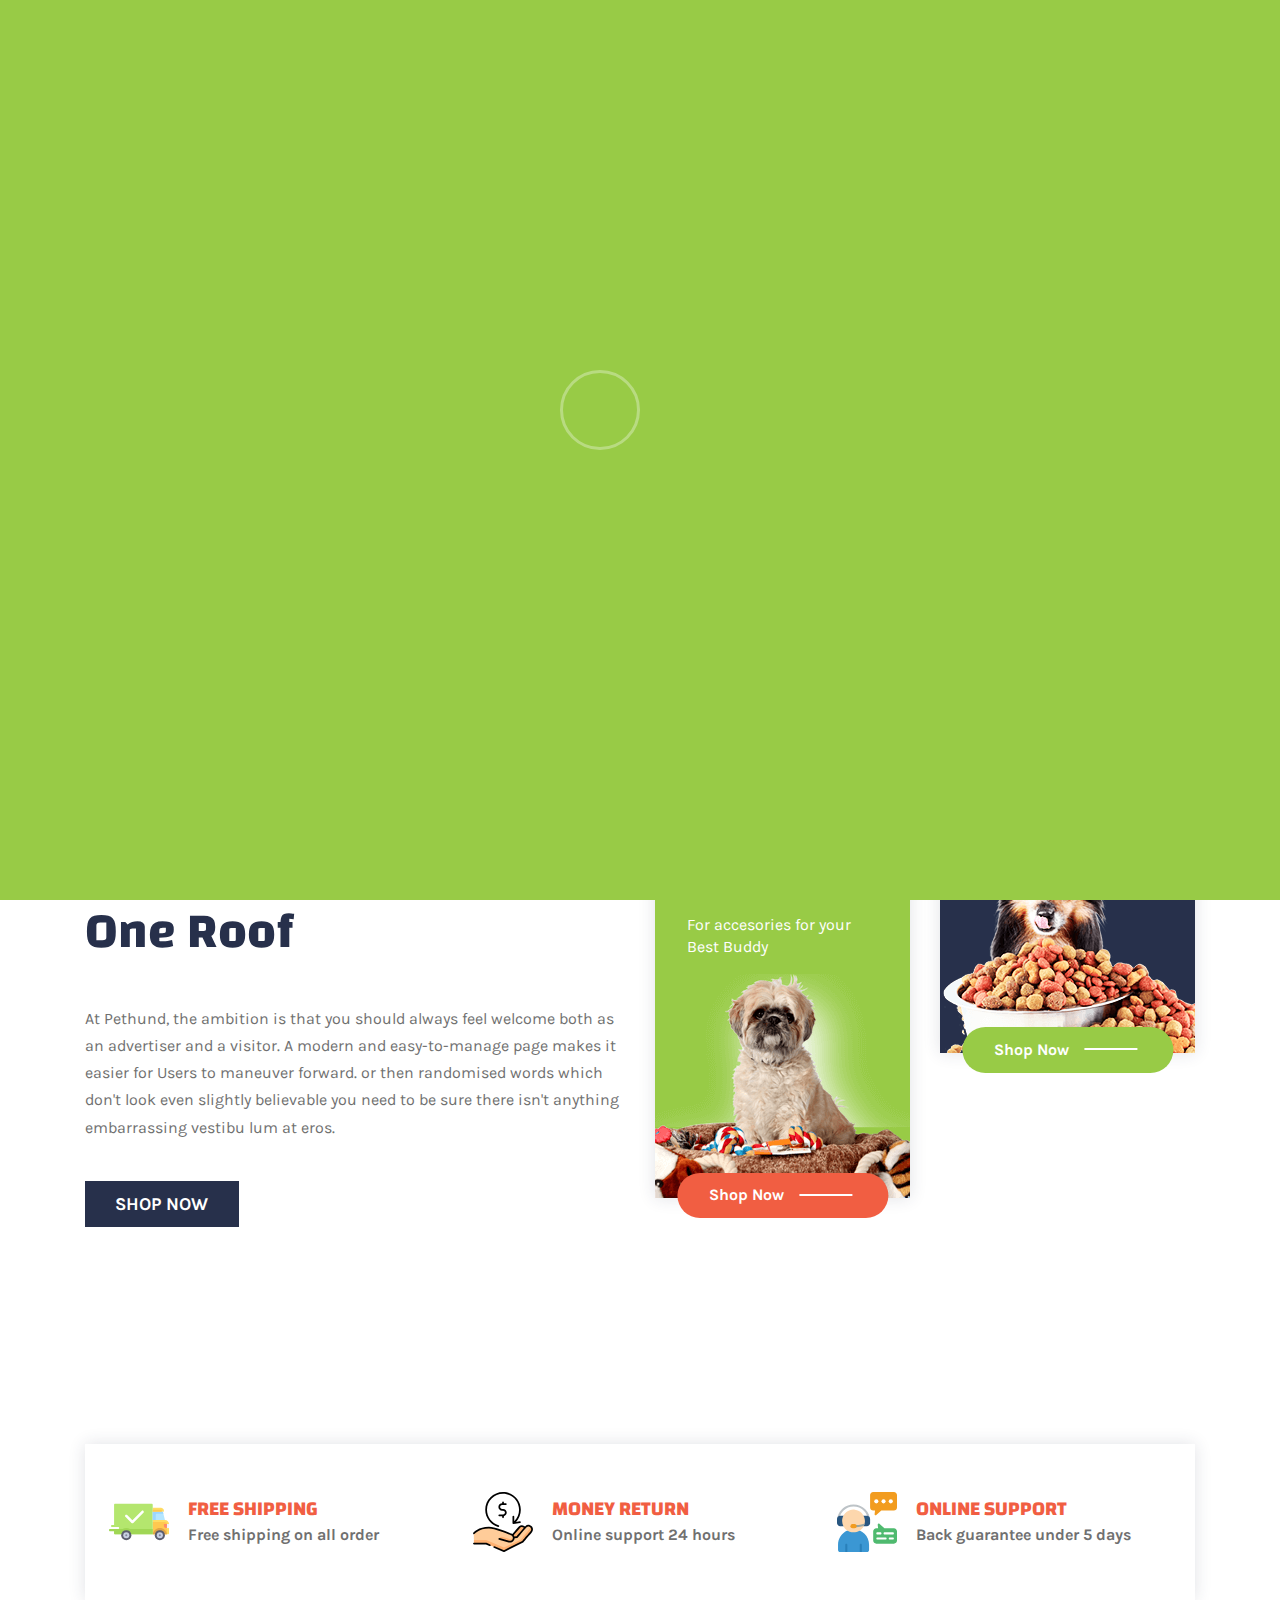
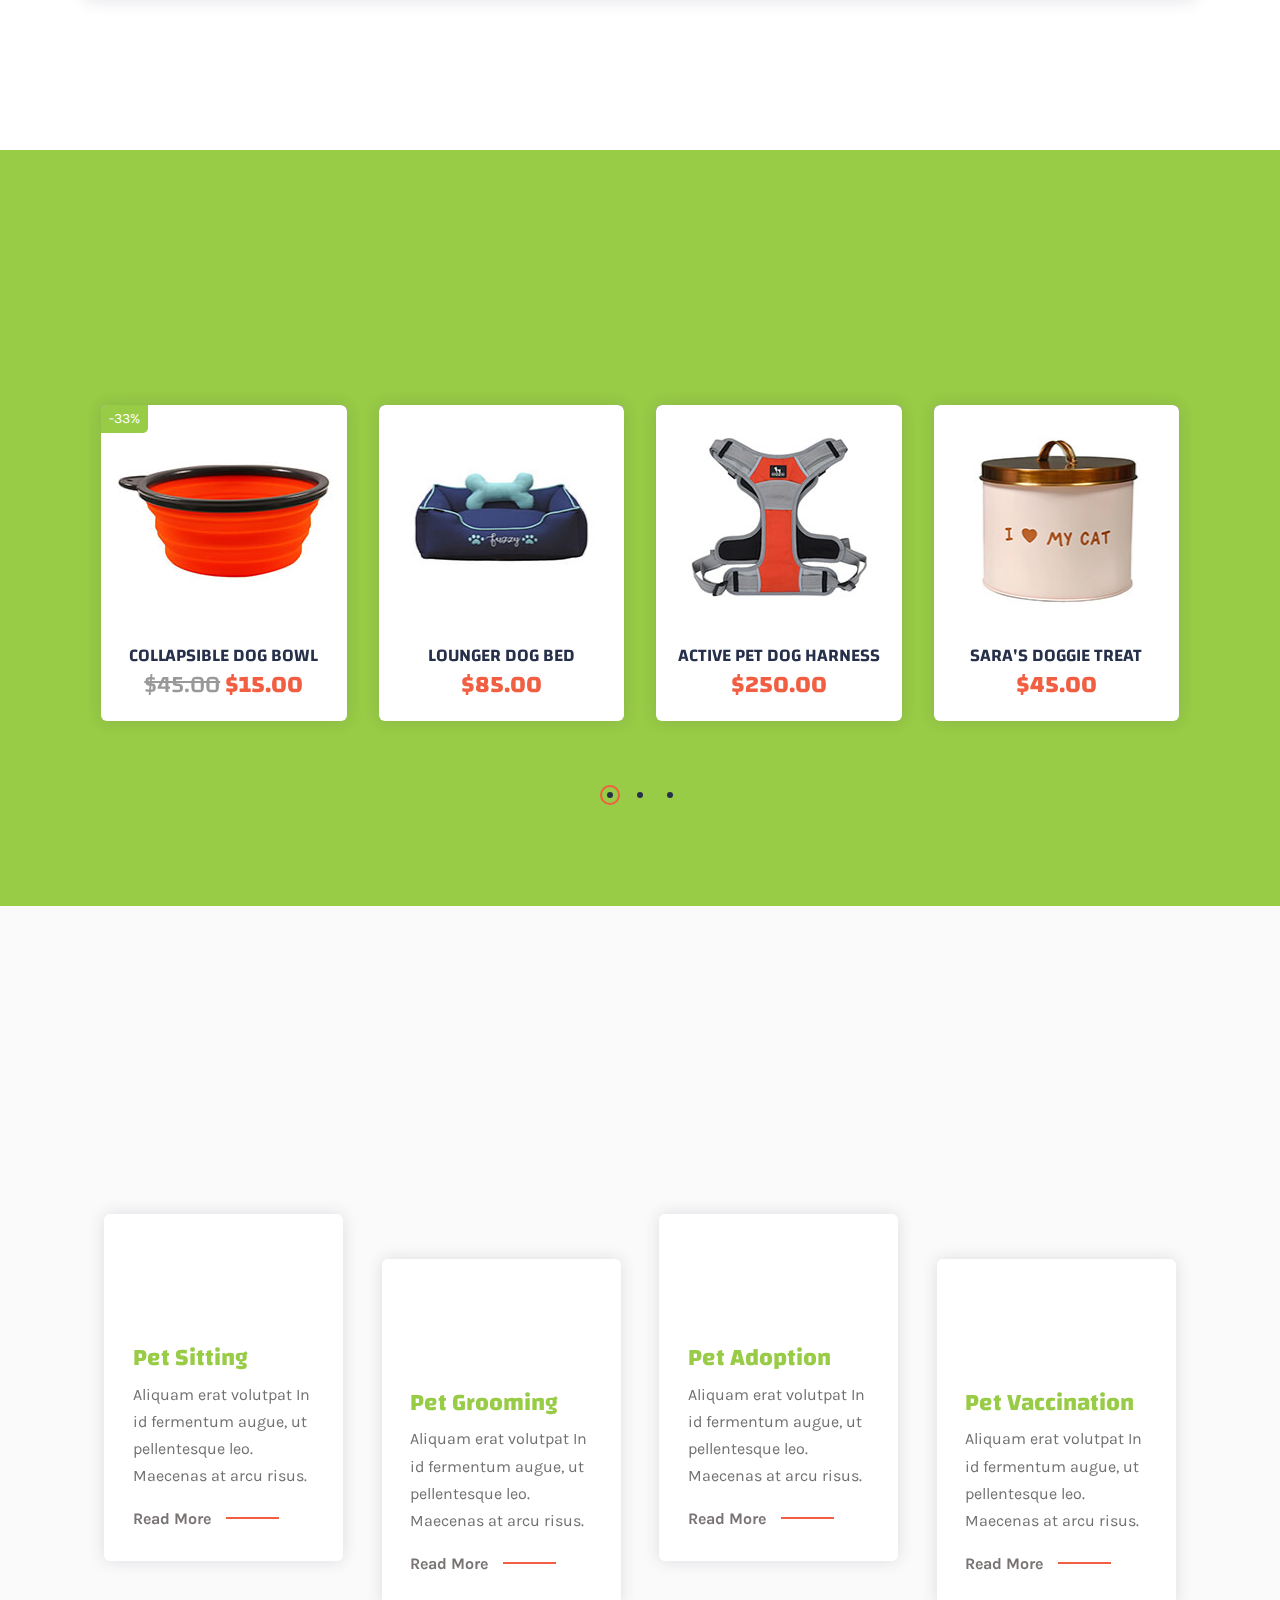
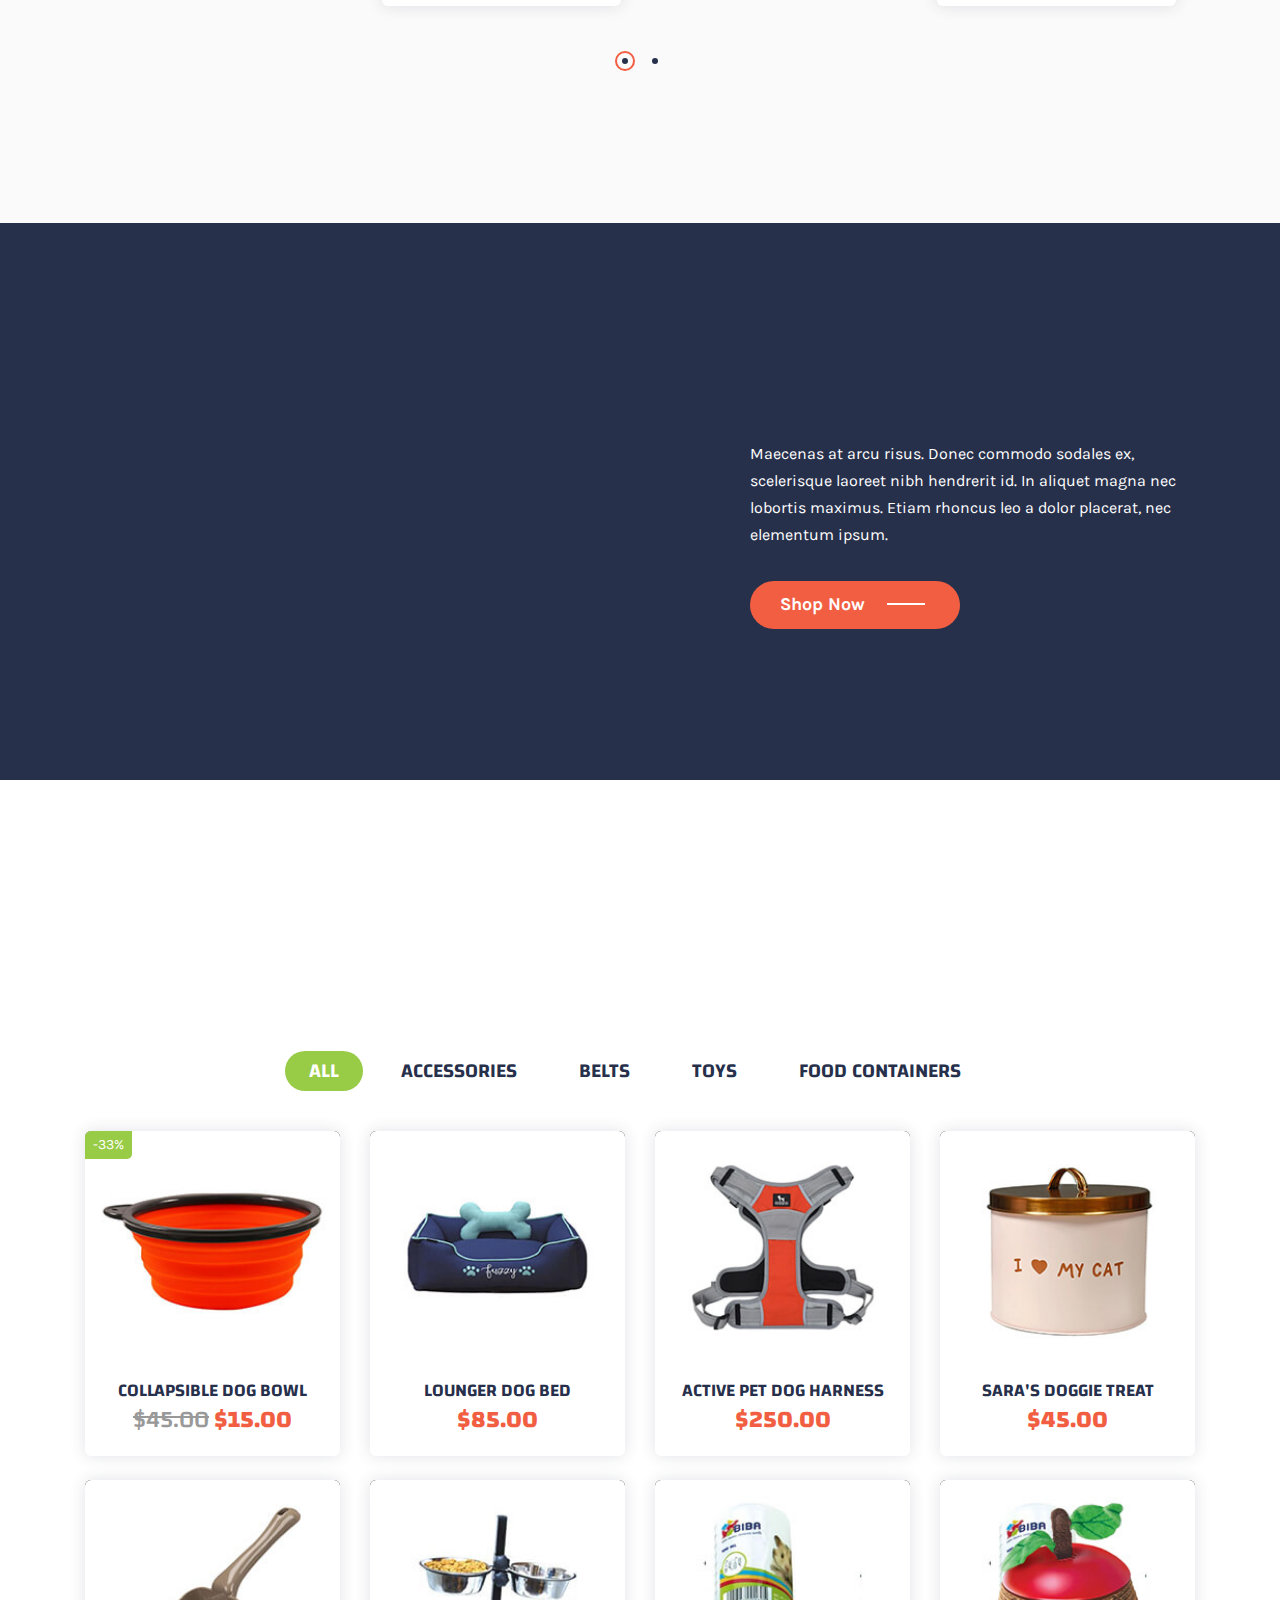
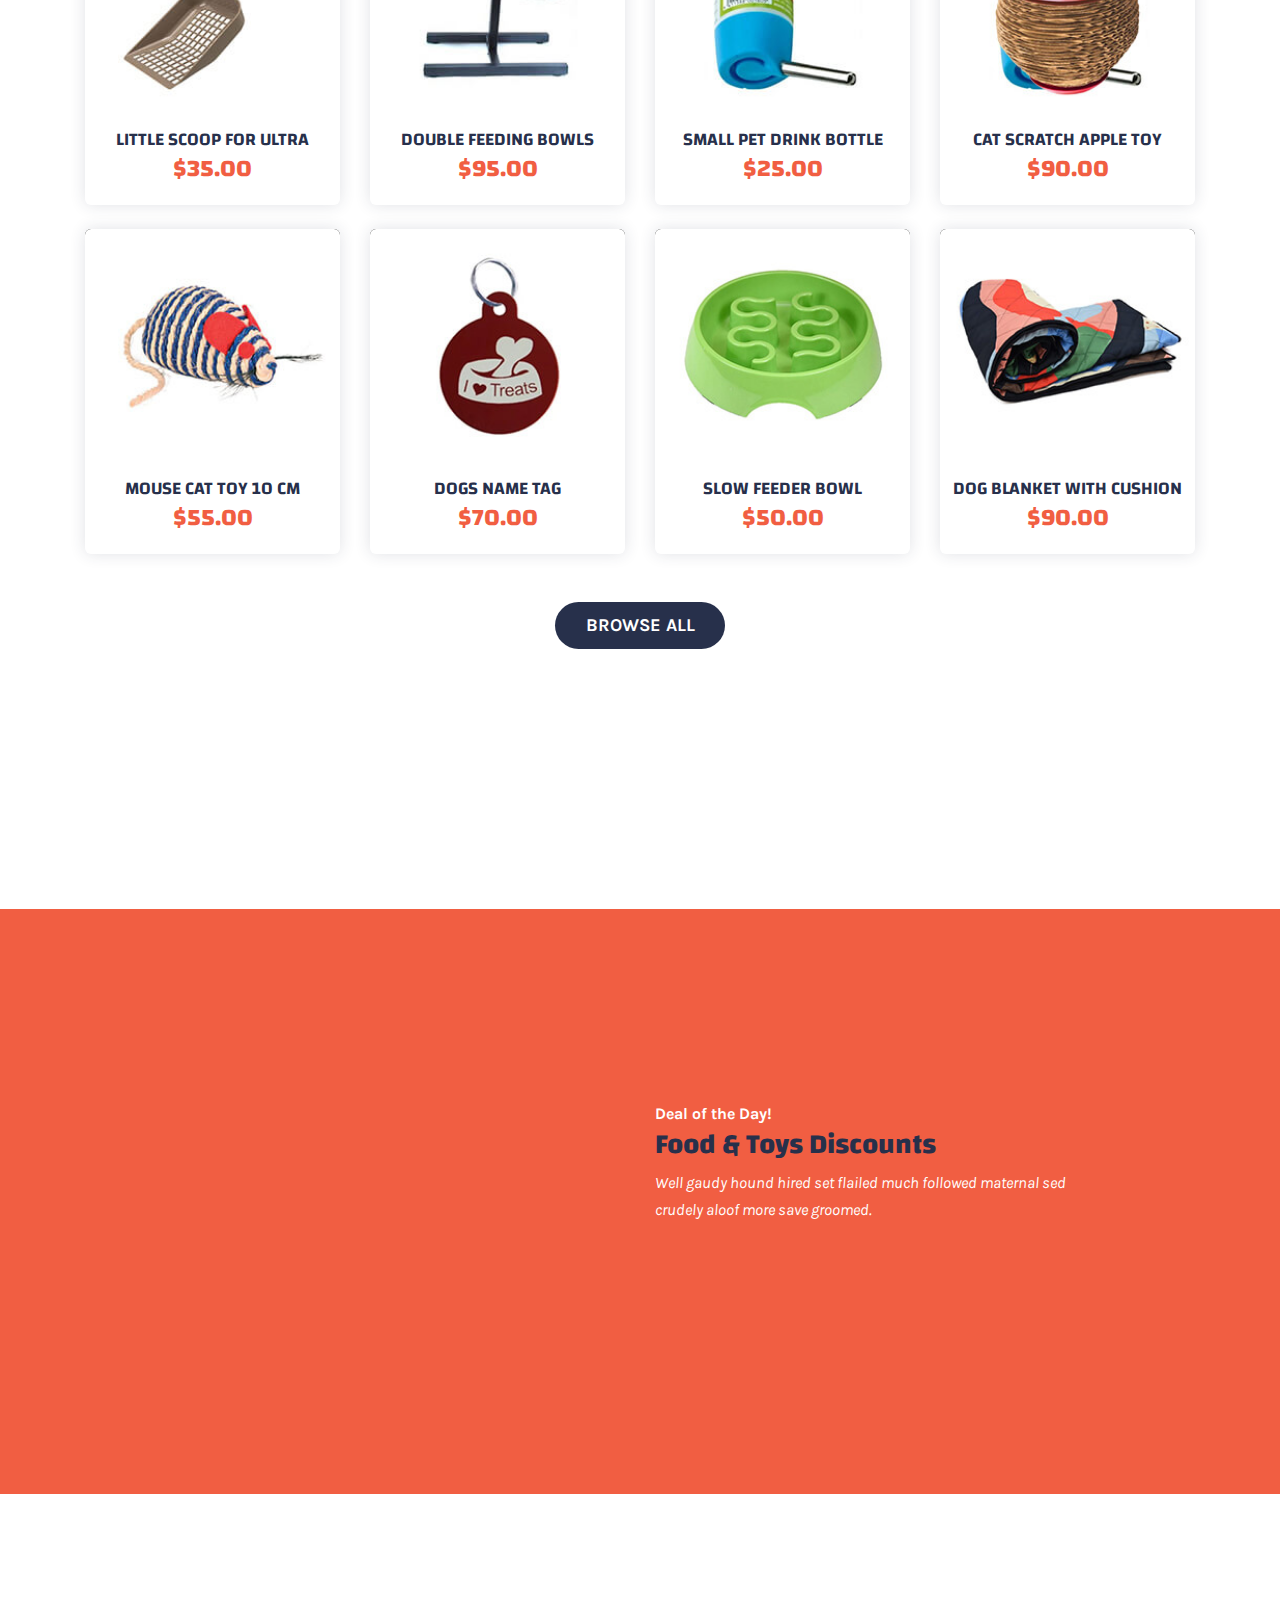
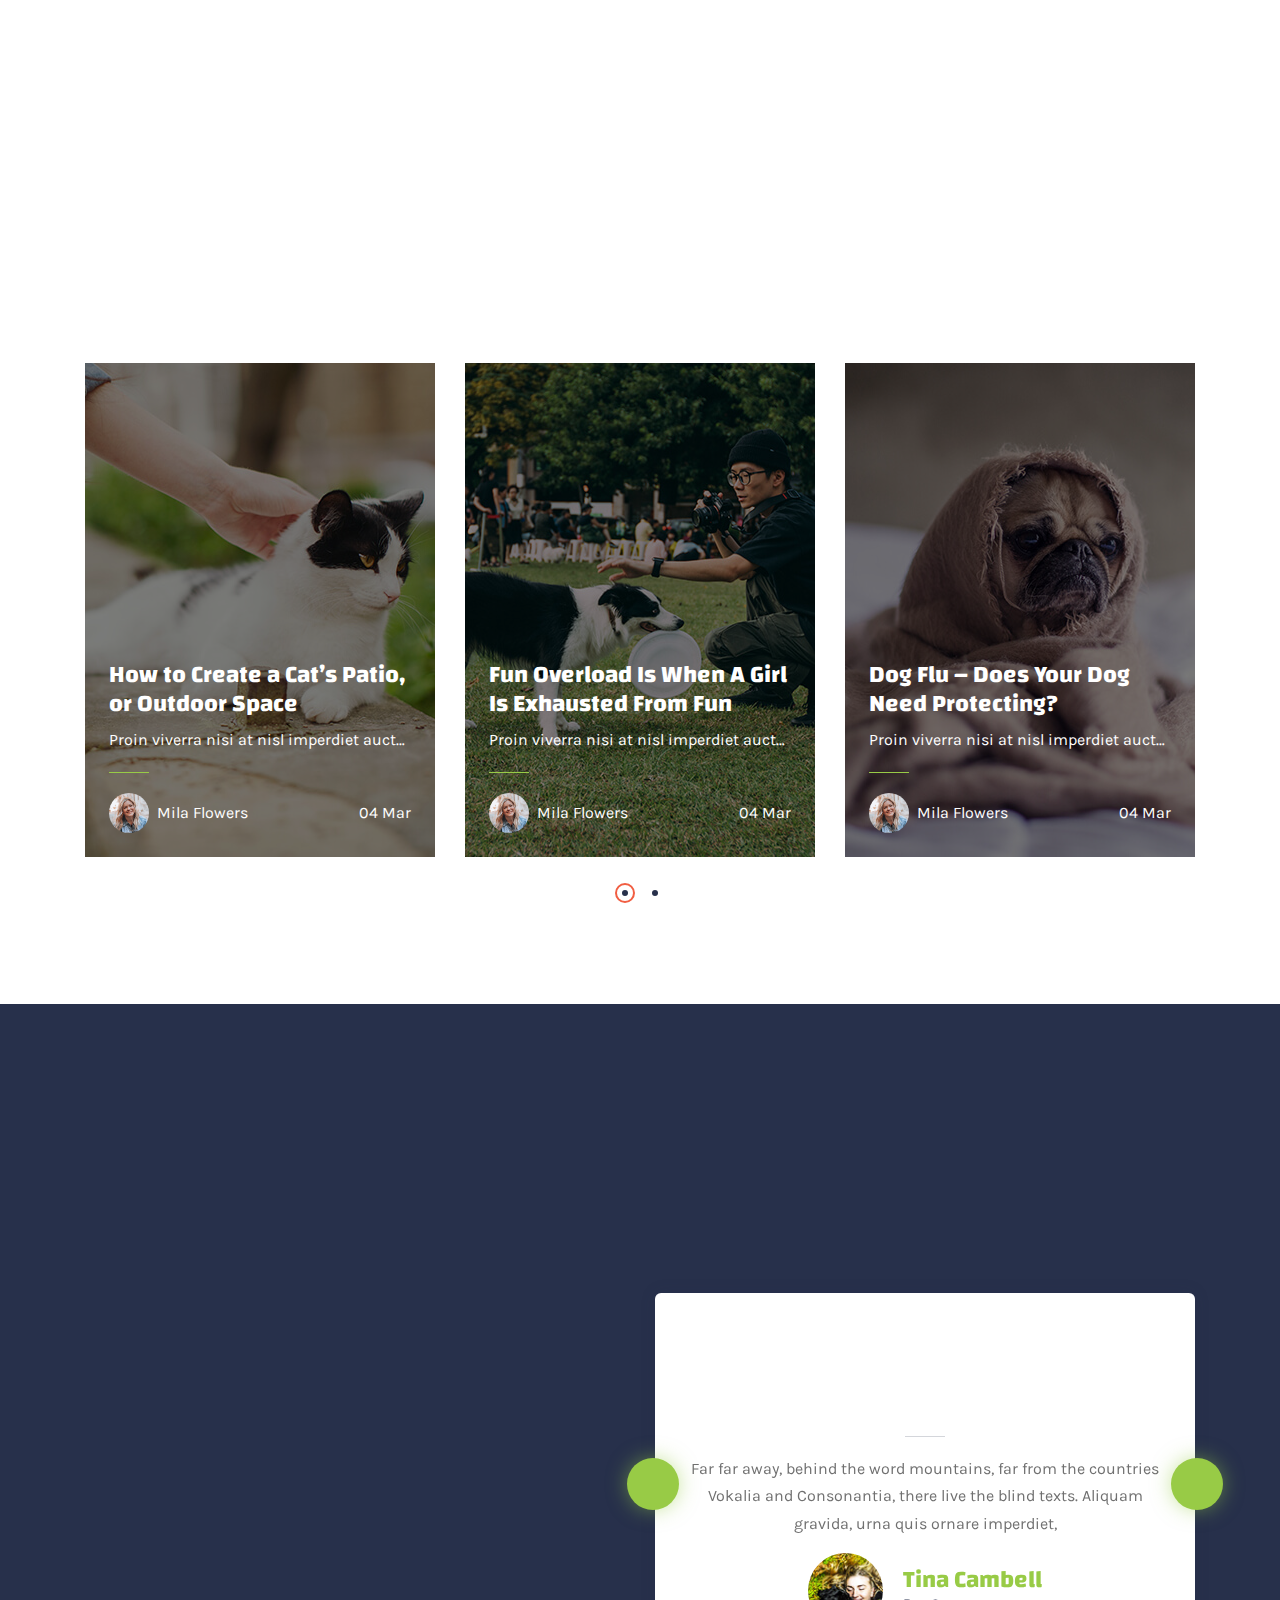
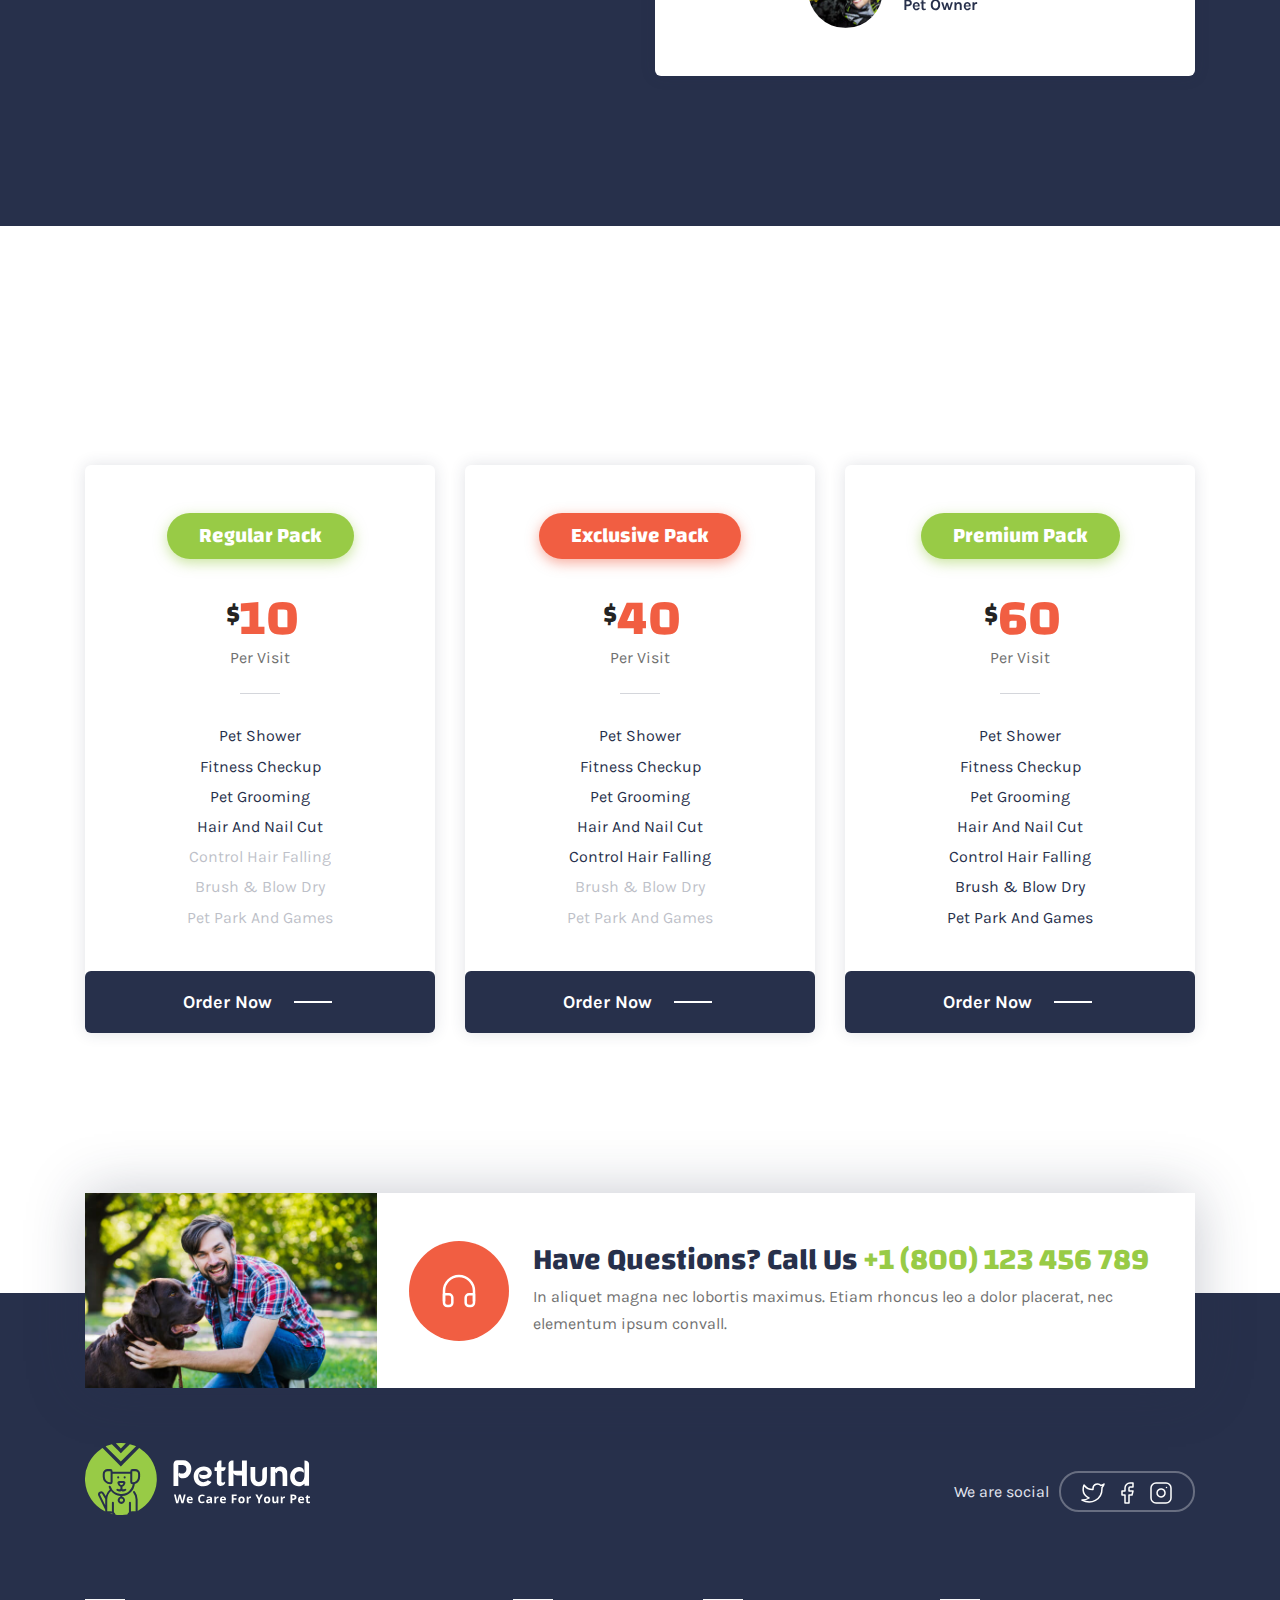
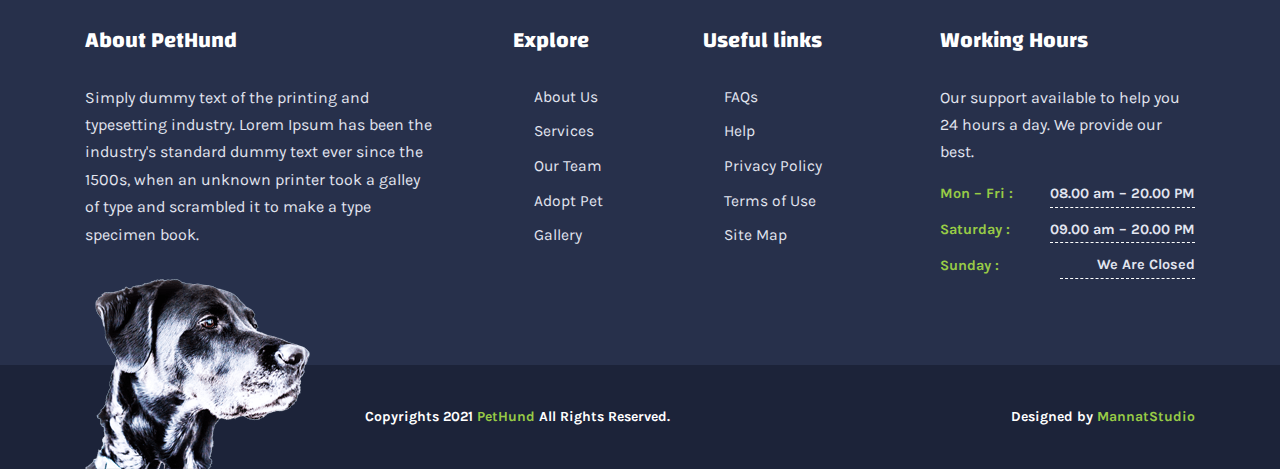
==== index.html @ aa38854b "ilk" ====
<!doctype html>
<html lang="en">
<head>
    <!-- xxx Basics xxx -->
    <meta charset="utf-8">
    <meta http-equiv="X-UA-Compatible" content="IE=edge">
    <meta name="viewport" content="width=device-width, initial-scale=1">

    <!-- xxx Change With Your Information xxx -->
    <meta name="viewport" content="width=device-width, initial-scale=1.0 user-scalable=no" />
    <title>PetHund - Animals Shop & Veterinary HTML Template</title>
    <meta name="author" content="Mannat Studio">
    <meta name="description"
        content="PetHund is a Responsive HTML5 Template for Animals Shop & Veterinary related services.">
    <meta name="keywords"
        content="PetHund, animal care, cats, Dog grooming, dogs, pet, pet care, pet center, pet services, pet shelter, pet shop, shelter, vet clinic, vet store, veterinarian, veterinary">

    <!-- Favicon -->
    <link rel="shortcut icon" type="image/x-icon" href="assets/images/favicon.ico">


    <!-- Main Style CSSS -->
    <link href="assets/css/theme-plugins.min.css" rel="stylesheet">
    <!-- Main Theme CSS -->
    <link href="assets/css/style.css" rel="stylesheet">
    <!-- Responsive Theme CSS -->
    <link href="assets/css/responsive.css" rel="stylesheet">

    <!-- REVOLUTION NAVIGATION STYLES -->
    <link rel="stylesheet" type="text/css" href="assets/revolution/css/layers.css">
    <link rel="stylesheet" type="text/css" href="assets/revolution/css/navigation.css">
    <link rel="stylesheet" type="text/css" href="assets/revolution/css/settings.css">
    <link rel="stylesheet" type="text/css" href="assets/revolution/fonts/pe-icon-7-stroke/css/pe-icon-7-stroke.css">
		<link rel="stylesheet" type="text/css" href="assets/revolution/fonts/font-awesome/css/font-awesome.css">
		

    <!-- HTML5 shim and Respond.js for IE8 support of HTML5 elements and media queries -->
    <!--[if lt IE 9]>
      <script src="https://oss.maxcdn.com/html5shiv/3.7.2/html5shiv.min.js"></script>
      <script src="https://oss.maxcdn.com/respond/1.4.2/respond.min.js"></script>
  <![endif]-->
</head>

<body>

    <!-- Page loader Start -->
    <div id="pageloader">
        <div class="loader-item">
            <div class="loader-item-content">
                <i class="icofont-paw"></i>
            </div>
        </div>
    </div>
    <!-- Page loader End -->

    <b class="screen-overlay"></b>

    <header class="home-shop">
        <div class="shop-top-bar">
            <i data-feather="tag"></i> Get all the new stuff at discounted price. Shop with confidence today!
        </div>
        <div class="container">
            <div class="home-shop-header">
                <div>
                    <a class="navbar-brand rounded-bottom light-bg" href="index.html">
                        <img src="assets/images/logo_dark.svg" alt="">
                    </a>
                </div>
                <div class="header-option">
                    <a class="nav-link ml-auto" href="#" id="search_home"><i data-feather="search"></i></a>
                    <a class="nav-link" href="#" id="shopping-bag" data-trigger="#card_mobile"><i data-feather="shopping-bag"></i> <span class="badge badge-success">0</span></a>
                    <a href="#" class="btn-theme bg-green btn-shadow ml-4 d-none d-sm-block text-capitalize">My Account</a>

                    <!-- Toggle Button Start -->
                    <button class="navbar-toggler x collapsed" type="button" data-toggle="collapse"
                        data-target="#navbarCollapse" aria-controls="navbarCollapse" aria-expanded="false"
                        aria-label="Toggle navigation">
                        <span class="icon-bar"></span>
                        <span class="icon-bar"></span>
                        <span class="icon-bar"></span>
                    </button>
                </div>
            </div>            
        </div>
        <!-- Main Navigation Start -->
        <nav class="navbar navbar-expand-lg nav-light nav-oval header-fullpage">
            <div class="container">
                <div class="collapse navbar-collapse" id="navbarCollapse" data-hover="dropdown"
                    data-animations="slideInUp slideInUp slideInUp slideInUp">
                    <ul class="navbar-nav">
                        <li class="nav-item dropdown">
                            <a class="nav-link dropdown-toggle-mob" href="index.html" id="dropdown03"
                                data-toggle="dropdown" aria-haspopup="true" aria-expanded="false">Home <i
                                    class="icofont-thin-down"></i></a>
                            <ul class="dropdown-menu" aria-labelledby="dropdown03">
                                <li><a class="dropdown-item" href="index.html">Home Main</a></li>
                                <li><a class="dropdown-item" href="home-shop.html">Home Shop</a></li>
                                <li><a class="dropdown-item" href="home-vet.html">Home Vet</a></li>
                                <li><a class="dropdown-item" href="home-intro.html">Home Intro</a></li>
                                <li><a class="dropdown-item" href="home-classic.html">Home Classic</a></li>
                                <li><a class="dropdown-item" href="index-onepage.html">Home One Page</a></li>
                            </ul>
                        </li>
                        <li class="nav-item dropdown megamenu">
                            <a href="#" class="nav-link dropdown-toggle-mob" id="dropdown04"
                            data-toggle="dropdown" aria-haspopup="true" aria-expanded="false">Pages <i class="icofont-thin-down"></i></a>
                            <div class="menu-back-div dropdown-menu megamenu-content" role="menu" aria-labelledby="dropdown04">
                                <div class="megamenu-content-wrap">
                                    <ul class="list-unstyled">
                                        <li><a class="dropdown-item" href="about.html">About Us</a></li>
                                        <li><a class="dropdown-item" href="our-team.html">Our Team</a></li>
                                        <li><a class="dropdown-item" href="team-single.html">Team Single</a></li>                                        
                                        <li><a class="dropdown-item" href="our-faqs.html">Our Faq's</a></li>
                                        <li><a class="dropdown-item" href="404.html">Error 404</a></li>
                                    </ul>
                                    <ul class="list-unstyled">
                                        <li><a class="dropdown-item" href="our-services.html">Services</a></li>
                                        <li><a class="dropdown-item" href="services-single.html">Services Single</a></li>                                        
                                        <li><a class="dropdown-item" href="shortcodes-element.html">Elements Page 1</a></li>
                                        <li><a class="dropdown-item" href="shortcodes-element-alt.html">Elements Page 2</a></li>
                                        <li><a class="dropdown-item" href="typography.html">Typography</a></li>
                                    </ul>
                                </div>
                            </div>
                        </li>
                        <li class="nav-item dropdown">
                            <a class="nav-link dropdown-toggle-mob" href="index.html" data-toggle="dropdown" aria-haspopup="true" aria-expanded="false">Gallery <i class="icofont-thin-down"></i></a>
                            <ul class="dropdown-menu">
                                <li><a class="dropdown-item" href="gallery-2-col.html">Galley 2 Col</a></li>
                                <li><a class="dropdown-item" href="gallery-3-col.html">Galley 3 Col</a></li>
                                <li><a class="dropdown-item" href="gallery-4-col.html">Galley 4 Col</a></li>
                                <li><a class="dropdown-item" href="gallery-single.html">Galley Single</a></li>
                            </ul>
                        </li>
                        <li class="nav-item dropdown">
                            <a class="nav-link dropdown-toggle-mob" href="index.html" id="blog-menu" data-toggle="dropdown" aria-haspopup="true" aria-expanded="false">Blog <i class="icofont-thin-down"></i></a>

                            <ul class="dropdown-menu" aria-labelledby="blog-menu">
                                <li><a class="dropdown-item" href="blog-classic.html">Blog Classic</a></li>
                                <li><a class="dropdown-item" href="blog-modern.html">Blog Modern</a></li>
                                <li><a class="dropdown-item" href="blog-grid.html">Blog Grid</a></li>
                                <li><a class="dropdown-item" href="blog-single.html">Blog Single</a></li>
                            </ul>
                        </li>
                        <li class="nav-item dropdown">
                            <a class="nav-link dropdown-toggle-mob" href="index.html" data-toggle="dropdown"
                                aria-haspopup="true" aria-expanded="false">Shop <i class="icofont-thin-down"></i></a>
                            <ul class="dropdown-menu">
                                <li><a class="dropdown-item" href="shop-sidebar.html">Shop Sidebar</a></li>
                                <li><a class="dropdown-item" href="shop-wide.html">Shop Wide</a></li>
                                <li><a class="dropdown-item" href="shop-single.html">Shop Single</a></li>
                                <li><a class="dropdown-item" href="shop-cart.html">Shopping Cart</a></li>
                                <li><a class="dropdown-item" href="shop-checkout.html">Checkout</a></li>
                            </ul>
                        </li>
                        <li class="nav-item">
                            <a class="nav-link" href="contact-us.html">Contact</a>
                        </li>

                    </ul>
                    <div class="navbar-nav ml-auto sitenav-right">
                        <a class="nav-link" href="#"><i data-feather="facebook"></i></a>                        
                        <a class="nav-link" href="#"><i data-feather="twitter"></i></a>                        
                        <a class="nav-link" href="#"><i data-feather="instagram"></i></a>
                    </div>
                    <!-- Main Navigation End -->
                </div>
            </div>
        </nav>        
        <!-- Main Navigation End -->
    </header>

    <article class="card mobile-offcanvas offcanvas-right" id="card_mobile">
        <div class="shop-sidebar">
            <div class="offcanvas-header">  
                <button class="btn btn-close"> <i data-feather="x-circle"></i> </button>
            </div>
            <h3 class="head">My Cart</h3>
            <ul class="list-unstyled">
                <li>
                    <img src="assets/images/shop/sidebar_shop_1.jpg" alt="">
                    <div>
                        <h4><a href="shop-single.html">Lounger Dog Bed</a></h4>
                        <h6>$85</h6>
                    </div>
                    <div class="delete-btn">
                        <a href="#"><i class="icofont-close-line"></i></a>
                    </div>
                </li>
                <li>
                    <img src="assets/images/shop/sidebar_shop_2.jpg" alt="">
                    <div>
                        <h4><a href="shop-single.html">Sara's Doggie Treat</a></h4>
                        <h6>$45</h6>
                    </div>
                    <div class="delete-btn">
                        <a href="#"><i class="icofont-close-line"></i></a>
                    </div>
                </li>
            </ul>
            <div class="sidebar-subtotal">
                <span>Subtotal</span> 
                <strong>$130</strong>
            </div>
            <div class="btn-holder">
                <div class="col">
                    <a href="shop-cart.html" class="btn-theme bordered bg-navy-blue btn-sm btn-block">View Cart</a>
                </div>
                <div class="col">
                    <a href="shop-checkout.html" class="btn-theme bg-orange btn-shadow btn-sm btn-block">Checkout</a>
                </div>
            </div>
        </div>
    </article>

    <section class="home-shop-slider">
        <div id="rev_slider_26_1_wrapper" class="rev_slider_wrapper fullscreen-container" data-alias="mask-showcase"
            data-source="gallery" style="background:#aaaaaa;padding:0px;">
            <!-- START REVOLUTION SLIDER 5.4.1 fullscreen mode -->
            <div id="rev_slider_26_1" class="rev_slider fullscreenbanner tiny_bullet_slider" style="display:none;"
                data-version="5.4.1">
                <ul>                    
                    <!-- SLIDE  -->
                    <li data-index="rs-73" data-transition="fade" data-slotamount="default" data-hideafterloop="0"
                        data-hideslideonmobile="off"  data-easein="default" data-easeout="default" data-masterspeed="300"
                        data-thumb="http://works.themepunch.com/revolution_5_3/wp-content/" data-rotate="0"
                        data-saveperformance="off" data-title="Slide" data-param1="" data-param2="" data-param3=""
                        data-param4="" data-param5="" data-param6="" data-param7="" data-param8="" data-param9=""
                        data-param10="" data-description="">
                        <!-- MAIN IMAGE -->
                        <img src="assets/images/slider/home_shop_1.jpg"
                            data-kenburns="on"
                            data-duration="5000"
                            data-ease="Power3.easeInOut"
                            data-scalestart="110"
                            data-scaleend="100"
                            data-rotatestart="0"
                            style='background:linear-gradient(90deg, rgba(134,143,150,1) 0%, rgba(89,97,100,1) 100%)'
                            alt=""
                            data-bgposition="center right"
                            data-bgfit="cover"
                            data-bgrepeat="no-repeat"
                            data-bgparallax="off"
                            class="rev-slidebg"
                            data-no-retina>
                        <!-- LAYERS -->
        
                        <!-- LAYER NR. 1 -->
                        <div class="tp-caption btn-theme bg-orange btn-shadow" id="slide-73-layer-4"
                            data-x="['left','left','left','left']" 
                            data-hoffset="['120','120','120','40']"
                            data-y="['middle','middle','middle','middle']" 
                            data-voffset="['160','120','80','60']"
                            data-width="['180','180','180','130']" 
                            data-height="none" 
                            data-whitespace="normal" 
                            data-type="button"
                            data-responsive_offset="on"
                            data-frames='[{"delay":500,"speed":1000,"sfxcolor":"#98cb46","sfx_effect":"blockfromleft","frame":"0","from":"z:0;","to":"o:1;","ease":"Power3.easeInOut"},{"delay":"wait","speed":500,"sfxcolor":"#ffffff","sfx_effect":"blocktoleft","frame":"999","to":"z:0;","ease":"Power4.easeOut"},{"frame":"hover","speed":"0","ease":"Linear.easeNone","to":"o:1;rX:0;rY:0;rZ:0;z:0;","style":"c:rgb(0,0,0);bg:rgb(255,255,255);"}]'
                            data-textAlign="['center','center','center','center']" 
                            data-paddingtop="[0,0,0,0]"
                            data-paddingright="[30,30,30,20]"
                            data-paddingbottom="[0,0,0,0]" 
                            data-paddingleft="[30,30,30,20]"
                            data-fontsize="['18','18','18','14']"
                            style="z-index: 5; white-space: normal; font-size: 18px; line-height: 50px; font-weight: 400; color: rgba(255,255,255,1); font-family:'Karla', sans-serif;box-sizing:border-box;-moz-box-sizing:border-box;-webkit-box-sizing:border-box;cursor:pointer; font-weight: 600; text-transform: uppercase; box-shadow: 0px 4px 13px 0px rgb(152 203 70 / 50%); background: #98cb46;">
                            Shop Now </div>
        
                        <!-- LAYER NR. 2 -->
                        <div class="tp-caption tp-resizeme" id="slide-73-layer-1"
                            data-x="['left','left','left','left']" 
                            data-hoffset="['120','120','120','40']"
                            data-y="['middle','middle','middle','middle']" 
                            data-voffset="['40','0','-40','-50']"
                            data-width="['440','180','180','100']" 
                            data-fontsize="['40','40','40','30']"
                            data-whitespace="nowrap" 
                            data-type="text" 
                            data-responsive_offset="on"
                            data-frames='[{"delay":400,"speed":750,"sfxcolor":"#98cb46","sfx_effect":"blockfromleft","frame":"0","from":"z:0;","to":"o:1;","ease":"Power3.easeInOut"},{"delay":"wait","speed":500,"sfxcolor":"#ffffff","sfx_effect":"blocktoleft","frame":"999","to":"z:0;","ease":"Power4.easeOut"}]'
                            data-textAlign="['inherit','inherit','inherit','inherit']"
                            data-paddingtop="[0,0,0,0]"
                            data-paddingright="[0,0,0,0]"
                            data-paddingbottom="[0,0,0,0]"
                            data-paddingleft="[0,0,0,0]"
                            style="z-index: 6; color: #27304b; font-size: 40px; font-weight: 700; font-family: 'Changa', sans-serif;">
                            Good Products for your Pet </div>
        
                        <!-- LAYER NR. 3 -->
                        <div class="tp-caption   tp-resizeme" id="slide-73-layer-3" data-x="['left','left','left','left']"
                            data-hoffset="['100','100','100','20']"
                            data-y="['middle','middle','middle','middle']"
                            data-voffset="['90','50','10','0']"
                            data-width="['470','480','470','470']"
                            data-fontsize="['20','20','20','16']"
                            data-height="none"
                            data-whitespace="normal"
                            data-type="text"
                            ata-responsive_offset="on"
                            data-frames='[{"delay":300,"speed":750,"sfxcolor":"#98cb46","sfx_effect":"blockfromleft","frame":"0","from":"z:0;","to":"o:1;","ease":"Power3.easeInOut"},{"delay":"wait","speed":500,"sfxcolor":"#ffffff","sfx_effect":"blocktoleft","frame":"999","to":"z:0;","ease":"Power4.easeOut"}]'
                            data-textAlign="['left','left','left','left']"
                            data-paddingtop="[10,10,10,10]"
                            data-paddingright="[20,20,20,20]"
                            data-paddingbottom="[10,10,10,10]"
                            data-paddingleft="[20,20,20,20]"
                            style="z-index: 7; white-space: normal; font-size: 20px; line-height: 20px; font-weight: 400; color: #ffffff; font-family:Karla', sans-serif;">
                            Quirky Pet Products Your Furry Friend Will Love </div>
        
                        <!-- LAYER NR. 4 -->
                        <div class="tp-caption tp-resizeme" id="slide-73-layer-2" 
                            data-x="['left','left','left','left']"
                            data-hoffset="['100','100','100','20']"
                            data-y="['middle','middle','middle','middle']"
                            data-voffset="['20','-20','-60','-50']"
                            data-fontsize="['70','70','60','50']"
                            data-lineheight="['70','70','70','50']"
                            data-width="['600','650','620','380']"
                            data-height="['200','200','200','200']"
                            data-whitespace="normal"
                            data-type="text"
                            data-responsive_offset="on"
                            data-frames='[{"delay":200,"speed":750,"sfxcolor":"#98cb46","sfx_effect":"blockfromleft","frame":"0","from":"z:0;","to":"o:1;","ease":"Power3.easeInOut"},{"delay":"wait","speed":500,"sfxcolor":"#ffffff","sfx_effect":"blocktoleft","frame":"999","to":"z:0;","ease":"Power4.easeOut"}]'
                            data-textAlign="['left','left','left','left']"
                            data-paddingtop="[20,20,20,20]"
                            data-paddingright="[20,20,20,20]"
                            data-paddingbottom="[30,30,30,30]"
                            data-paddingleft="[20,20,20,20]"
                            style="z-index: 8; font-family: 'Changa', sans-serif; min-width: 650px; max-width: 650px; white-space : normal; font-size: 80px; line-height: 70px; font-weight: 400; color: #ffffff; letter-spacing: -2px; font-weight: 700;">
                            Want To Have! </div>
                    </li>          
                    <!-- SLIDE  -->
                    <li data-index="rs-75" data-transition="fade" data-slotamount="default" data-hideafterloop="0"
                        data-hideslideonmobile="off" data-easein="default" data-easeout="default" data-masterspeed="300"
                        data-thumb="http://works.themepunch.com/revolution_5_3/wp-content/" data-rotate="0"
                        data-saveperformance="off" data-title="Slide" data-param1="" data-param2="" data-param3=""
                        data-param4="" data-param5="" data-param6="" data-param7="" data-param8="" data-param9=""
                        data-param10="" data-description="">
                        <!-- MAIN IMAGE -->
                        <img src="assets/images/slider/home_shop_2.jpg"
                            data-kenburns="on"
                            data-duration="5000"
                            data-ease="Power3.easeInOut"
                            data-scalestart="110"
                            data-scaleend="100"
                            data-rotatestart="0"
                            data-bgcolor='linear-gradient(180deg, rgba(22,160,133,1) 0%, rgba(244,208,63,1) 100%)'
                            style='background:linear-gradient(180deg, rgba(22,160,133,1) 0%, rgba(244,208,63,1) 100%)'
                            alt=""
                            data-bgposition="center center"
                            data-bgfit="cover"
                            data-bgrepeat="no-repeat"
                            data-bgparallax="off"
                            class="rev-slidebg" data-no-retina>
                        <!-- LAYERS -->
        
                        <!-- LAYER NR. 9 -->
                        <!-- LAYER NR. 1 -->
                        <div class="tp-caption btn-theme bg-orange btn-shadow" id="slide-73-layer-4"
                            data-x="['left','left','left','left']" 
                            data-hoffset="['120','120','120','40']"
                            data-y="['middle','middle','middle','middle']" 
                            data-voffset="['160','120','80','60']"
                            data-width="['180','180','180','130']" 
                            data-height="none" 
                            data-whitespace="normal" 
                            data-type="button"
                            data-responsive_offset="on"
                            data-frames='[{"delay":500,"speed":1000,"sfxcolor":"#98cb46","sfx_effect":"blockfromleft","frame":"0","from":"z:0;","to":"o:1;","ease":"Power3.easeInOut"},{"delay":"wait","speed":500,"sfxcolor":"#ffffff","sfx_effect":"blocktoleft","frame":"999","to":"z:0;","ease":"Power4.easeOut"},{"frame":"hover","speed":"0","ease":"Linear.easeNone","to":"o:1;rX:0;rY:0;rZ:0;z:0;","style":"c:rgb(0,0,0);bg:rgb(255,255,255);"}]'
                            data-textAlign="['center','center','center','center']" 
                            data-paddingtop="[0,0,0,0]"
                            data-paddingright="[30,30,30,20]"
                            data-paddingbottom="[0,0,0,0]" 
                            data-paddingleft="[30,30,30,20]"
                            data-fontsize="['18','18','18','14']"
                            style="z-index: 5; white-space: normal; font-size: 18px; line-height: 50px; font-weight: 400; color: rgba(255,255,255,1); font-family:'Karla', sans-serif;box-sizing:border-box;-moz-box-sizing:border-box;-webkit-box-sizing:border-box;cursor:pointer; font-weight: 600; text-transform: uppercase; box-shadow: 0px 4px 13px 0px rgb(152 203 70 / 50%); background: #98cb46;">
                            Shop Now </div>
        
                        <!-- LAYER NR. 2 -->
                        <div class="tp-caption tp-resizeme" id="slide-73-layer-1"
                            data-x="['left','left','left','left']" 
                            data-hoffset="['120','120','120','40']"
                            data-y="['middle','middle','middle','middle']" 
                            data-voffset="['40','0','-40','-50']"
                            data-width="['440','180','180','100']" 
                            data-fontsize="['40','40','40','30']"
                            data-whitespace="nowrap" 
                            data-type="text" 
                            data-responsive_offset="on"
                            data-frames='[{"delay":400,"speed":750,"sfxcolor":"#98cb46","sfx_effect":"blockfromleft","frame":"0","from":"z:0;","to":"o:1;","ease":"Power3.easeInOut"},{"delay":"wait","speed":500,"sfxcolor":"#ffffff","sfx_effect":"blocktoleft","frame":"999","to":"z:0;","ease":"Power4.easeOut"}]'
                            data-textAlign="['inherit','inherit','inherit','inherit']"
                            data-paddingtop="[0,0,0,0]"
                            data-paddingright="[0,0,0,0]"
                            data-paddingbottom="[0,0,0,0]"
                            data-paddingleft="[0,0,0,0]"
                            style="z-index: 6; color: #27304b; font-size: 40px; font-weight: 700; font-family: 'Changa', sans-serif;">
                            Everything for every pet </div>
        
                        <!-- LAYER NR. 3 -->
                        <div class="tp-caption   tp-resizeme" id="slide-73-layer-3" data-x="['left','left','left','left']"
                            data-hoffset="['100','100','100','20']"
                            data-y="['middle','middle','middle','middle']"
                            data-voffset="['90','50','10','0']"
                            data-width="['470','480','470','470']"
                            data-fontsize="['20','20','20','16']"
                            data-height="none"
                            data-whitespace="normal"
                            data-type="text"
                            ata-responsive_offset="on"
                            data-frames='[{"delay":300,"speed":750,"sfxcolor":"#98cb46","sfx_effect":"blockfromleft","frame":"0","from":"z:0;","to":"o:1;","ease":"Power3.easeInOut"},{"delay":"wait","speed":500,"sfxcolor":"#ffffff","sfx_effect":"blocktoleft","frame":"999","to":"z:0;","ease":"Power4.easeOut"}]'
                            data-textAlign="['left','left','left','left']"
                            data-paddingtop="[10,10,10,10]"
                            data-paddingright="[20,20,20,20]"
                            data-paddingbottom="[10,10,10,10]"
                            data-paddingleft="[20,20,20,20]"
                            style="z-index: 7; white-space: normal; font-size: 20px; line-height: 20px; font-weight: 400; color: #ffffff; font-family:Karla', sans-serif;">
                            Quirky Pet Products Your Furry Friend Will Love </div>
        
                        <!-- LAYER NR. 4 -->
                        <div class="tp-caption tp-resizeme" id="slide-73-layer-2" 
                            data-x="['left','left','left','left']"
                            data-hoffset="['100','100','100','20']"
                            data-y="['middle','middle','middle','middle']"
                            data-voffset="['20','-20','-60','-50']"
                            data-fontsize="['70','70','60','50']"
                            data-lineheight="['70','70','70','50']"
                            data-width="['600','650','620','380']"
                            data-height="['200','200','200','200']"
                            data-whitespace="normal"
                            data-type="text"
                            data-responsive_offset="on"
                            data-frames='[{"delay":200,"speed":750,"sfxcolor":"#98cb46","sfx_effect":"blockfromleft","frame":"0","from":"z:0;","to":"o:1;","ease":"Power3.easeInOut"},{"delay":"wait","speed":500,"sfxcolor":"#ffffff","sfx_effect":"blocktoleft","frame":"999","to":"z:0;","ease":"Power4.easeOut"}]'
                            data-textAlign="['left','left','left','left']"
                            data-paddingtop="[20,20,20,20]"
                            data-paddingright="[20,20,20,20]"
                            data-paddingbottom="[30,30,30,30]"
                            data-paddingleft="[20,20,20,20]"
                            style="z-index: 8; font-family: 'Changa', sans-serif; min-width: 650px; max-width: 650px; white-space : normal; font-size: 80px; line-height: 70px; font-weight: 400; color: #ffffff; letter-spacing: -2px; font-weight: 700;">
                            For pet's Sake </div>
                    </li>
                </ul>
                <div class="tp-bannertimer tp-bottom" style="height: 5px; background: rgba(255, 255, 255, 0.15);"></div>
            </div>
        </div>
    </section>

    <!-- Main Body Content Start -->
    <main id="body-content">

        <!-- Welcome To PetHund Start -->
        <section class="wide-tb-150">
            <div class="container">               
                <div class="row align-items-center">                    
                    <div class="col-lg-6">
                        <h1 class="heading-main wow fadeInDown" data-wow-duration="0" data-wow-delay="0s">
                            <small>Welcome To PetHund <i class="pethund_repeat_grid"></i></small>
                            <span>All Pet Products</span> Under One Roof
                        </h1>

                        <p>At Pethund, the ambition is that you should always feel welcome both as an advertiser and a visitor. A modern and easy-to-manage page makes it easier for Users to maneuver forward. or then randomised words which don't look even slightly believable you need to be sure there isn't anything embarrassing vestibu lum at eros.</p>

                        <a href="shop-wide.html" class="btn-theme bg-navy-blue mt-4">Shop Now</a>                        
                    </div>
                    <div class="col-lg-6">
                        <div class="row align-items-center">
                            <div class="col-md-6 wow pulse" data-wow-duration="0" data-wow-delay="0s">
                                <!-- Icon Box Shop -->
                                <div class="icon-box-shop bg-green">
                                    <h3>Accessories</h3>
                                    <p>For accesories for your Best Buddy</p>
                                    <img src="assets/images/shop_img_2.png" alt="" class="ml-auto d-flex">
                                    <a href="shop-single.html" class="read-more-arrow bg-orange">
                                        Shop Now <span> <i class="icofont-simple-right"></i></span>
                                    </a>
                                </div>
                                <!-- Icon Box Shop -->
                            </div>
                            <div class="col-md-6 wow pulse" data-wow-duration="0" data-wow-delay="0s">                                
                                <!-- Icon Box Shop -->
                                <div class="icon-box-shop bg-navy-blue">
                                    <h3>Buy Food</h3>
                                    <p>Get Free Gift On Every purchase</p>
                                    <img src="assets/images/shop_img_1.png" alt="" class="ml-auto d-flex">
                                    <a href="shop-single.html" class="read-more-arrow bg-green">
                                        Shop Now <span> <i class="icofont-simple-right"></i></span>
                                    </a>
                                </div>
                                <!-- Icon Box Shop -->
                                <!-- Icon Box Shop -->
                                <div class="icon-box-shop bg-orange mt-5 wow pulse" data-wow-duration="0" data-wow-delay="0s">
                                    <h3>NEW COLLECTION</h3>
                                    <p class="m-0">For All Pets With 25% Discount</p>
                                    <img src="assets/images/shop_img_3.png" alt="" class="ml-auto d-flex">
                                    <a href="shop-single.html" class="read-more-arrow bg-navy-blue">
                                        Shop Now <span> <i class="icofont-simple-right"></i></span>
                                    </a>
                                </div>
                                <!-- Icon Box Shop -->
                            </div>
                        </div>
                    </div>

                    <div class="col-sm-12 wide-tb-100 pb-0">
                        <div class="bg-shadow-white p-4">
                            <div class="row py-4">
                                <div class="col-lg-4 col-md-6">
                                    <div class="icon-box-img d-flex align-items-center">
                                        <div class="icon-img">
                                            <img src="assets/images/free-shipping.svg" alt="">
                                        </div>
                                        <div class="text">
                                            <h3>FREE SHIPPING</h3>
                                            <p>Free shipping on all order</p>
                                        </div>
                                    </div>
                                </div>
                                <div class="col-lg-4 col-md-6">
                                    <div class="icon-box-img d-flex align-items-center">
                                        <div class="icon-img">
                                            <img src="assets/images/money-back.svg" alt="">
                                        </div>
                                        <div class="text">
                                            <h3>MONEY RETURN</h3>
                                            <p>Online support 24 hours</p>
                                        </div>
                                    </div>
                                </div>
                                <div class="col-lg-4 col-md-6 mx-auto mt-lg-0 mt-4">
                                    <div class="icon-box-img d-flex align-items-center">
                                        <div class="icon-img">
                                            <img src="assets/images/support-online.svg" alt="">
                                        </div>
                                        <div class="text">
                                            <h3>ONLINE SUPPORT</h3>
                                            <p>Back guarantee under 5 days</p>
                                        </div>
                                    </div>
                                </div>
                            </div>
                        </div>

                    </div>
                </div>
            </div>
        </section>
        <!-- Welcome To PetHund End -->

        <!-- New Arrivals Start -->
        <section class="wide-tb-100 bg-green">
            <div class="container">
                <h1 class="heading-main center light-mode wow fadeInDown" data-wow-duration="0" data-wow-delay="0s">
                    <small>Quality & Experience <i class="pethund_repeat_grid"></i></small>
                    New <span class="txt-blue">Arrivals</span>
                </h1>
                <div class="owl-carousel owl-theme" id="home-shop-slider">
                    <div class="item">
                        <div class="product-grid">
                            <div class="product-image">
                                <a href="shop-single.html" class="image">
                                    <img class="pic-1" src="assets/images/shop/shop_img_1.jpg">
                                </a>
                                <span class="product-discount-label">-33%</span>
                                <ul class="product-links">
                                    <li><a href="#" data-tip="Add to Wishlist"><i data-feather="eye"></i></a></li>
                                    <li><a href="#" data-tip="Quick View"><i data-feather="heart"></i></a></li>
                                </ul>
                                <a class="add-to-cart btn-theme bg-navy-blue capusle" href="shop-single.html">add to cart <span class="ml-2"> <i data-feather="shopping-bag"></i></span></a>
                            </div>
                            <div class="product-content">
                                <h3 class="title"><a href="shop-single.html">Collapsible Dog Bowl</a></h3>
                                <div class="price"><span>$45.00</span> $15.00</div>                                
                            </div>
                        </div>
                    </div>
                    <div class="item">
                        <div class="product-grid">
                            <div class="product-image">
                                <a href="shop-single.html" class="image">
                                    <img class="pic-1" src="assets/images/shop/shop_img_2.jpg">
                                </a>
                                <ul class="product-links">
                                    <li><a href="#" data-tip="Add to Wishlist"><i data-feather="eye"></i></a></li>
                                    <li><a href="#" data-tip="Quick View"><i data-feather="heart"></i></a></li>
                                </ul>
                                <a class="add-to-cart btn-theme bg-navy-blue capusle" href="shop-single.html">add to cart <span class="ml-2"> <i data-feather="shopping-bag"></i></span></a>
                            </div>
                            <div class="product-content">
                                <h3 class="title"><a href="shop-single.html">Lounger Dog Bed</a></h3>
                                <div class="price">$85.00</div>                                
                            </div>
                        </div>
                    </div>
                    <div class="item">
                        <div class="product-grid">
                            <div class="product-image">
                                <a href="shop-single.html" class="image">
                                    <img class="pic-1" src="assets/images/shop/shop_img_3.jpg">
                                </a>
                                <ul class="product-links">
                                    <li><a href="#" data-tip="Add to Wishlist"><i data-feather="eye"></i></a></li>
                                    <li><a href="#" data-tip="Quick View"><i data-feather="heart"></i></a></li>
                                </ul>
                                <a class="add-to-cart btn-theme bg-navy-blue capusle" href="shop-single.html">add to cart <span class="ml-2"> <i data-feather="shopping-bag"></i></span></a>
                            </div>
                            <div class="product-content">
                                <h3 class="title"><a href="shop-single.html">Active Pet Dog Harness</a></h3>
                                <div class="price">$250.00</div>                                
                            </div>
                        </div>
                    </div>
                    <div class="item">
                        <div class="product-grid">
                            <div class="product-image">
                                <a href="shop-single.html" class="image">
                                    <img class="pic-1" src="assets/images/shop/shop_img_4.jpg">
                                </a>
                                <ul class="product-links">
                                    <li><a href="#" data-tip="Add to Wishlist"><i data-feather="eye"></i></a></li>
                                    <li><a href="#" data-tip="Quick View"><i data-feather="heart"></i></a></li>
                                </ul>
                                <a class="add-to-cart btn-theme bg-navy-blue capusle" href="shop-single.html">add to cart <span class="ml-2"> <i data-feather="shopping-bag"></i></span></a>
                            </div>
                            <div class="product-content">
                                <h3 class="title"><a href="shop-single.html">Sara's Doggie Treat</a></h3>
                                <div class="price">$45.00</div>                                
                            </div>
                        </div>
                    </div>
                    <div class="item">
                        <div class="product-grid">
                            <div class="product-image">
                                <a href="shop-single.html" class="image">
                                    <img class="pic-1" src="assets/images/shop/shop_img_5.jpg">
                                </a>
                                <ul class="product-links">
                                    <li><a href="#" data-tip="Add to Wishlist"><i data-feather="eye"></i></a></li>
                                    <li><a href="#" data-tip="Quick View"><i data-feather="heart"></i></a></li>
                                </ul>
                                <a class="add-to-cart btn-theme bg-navy-blue capusle" href="shop-single.html">add to cart <span class="ml-2"> <i data-feather="shopping-bag"></i></span></a>
                            </div>
                            <div class="product-content">
                                <h3 class="title"><a href="shop-single.html">Little Scoop for Ultra</a></h3>
                                <div class="price">$35.00</div>                                
                            </div>
                        </div>
                    </div>
                    <div class="item">
                        <div class="product-grid">
                            <div class="product-image">
                                <a href="shop-single.html" class="image">
                                    <img class="pic-1" src="assets/images/shop/shop_img_6.jpg">
                                </a>
                                <ul class="product-links">
                                    <li><a href="#" data-tip="Add to Wishlist"><i data-feather="eye"></i></a></li>
                                    <li><a href="#" data-tip="Quick View"><i data-feather="heart"></i></a></li>
                                </ul>
                                <a class="add-to-cart btn-theme bg-navy-blue capusle" href="shop-single.html">add to cart <span class="ml-2"> <i data-feather="shopping-bag"></i></span></a>
                            </div>
                            <div class="product-content">
                                <h3 class="title"><a href="shop-single.html">Double Feeding Bowls</a></h3>
                                <div class="price">$95.00</div>                                
                            </div>
                        </div>
                    </div>
                    <div class="item">
                        <div class="product-grid">
                            <div class="product-image">
                                <a href="shop-single.html" class="image">
                                    <img class="pic-1" src="assets/images/shop/shop_img_7.jpg">
                                </a>
                                <ul class="product-links">
                                    <li><a href="#" data-tip="Add to Wishlist"><i data-feather="eye"></i></a></li>
                                    <li><a href="#" data-tip="Quick View"><i data-feather="heart"></i></a></li>
                                </ul>
                                <a class="add-to-cart btn-theme bg-navy-blue capusle" href="shop-single.html">add to cart <span class="ml-2"> <i data-feather="shopping-bag"></i></span></a>
                            </div>
                            <div class="product-content">
                                <h3 class="title"><a href="shop-single.html">Small Pet Drink Bottle</a></h3>
                                <div class="price">$25.00</div>                                
                            </div>
                        </div>
                    </div>
                    <div class="item">
                        <div class="product-grid">
                            <div class="product-image">
                                <a href="shop-single.html" class="image">
                                    <img class="pic-1" src="assets/images/shop/shop_img_8.jpg">
                                </a>
                                <ul class="product-links">
                                    <li><a href="#" data-tip="Add to Wishlist"><i data-feather="eye"></i></a></li>
                                    <li><a href="#" data-tip="Quick View"><i data-feather="heart"></i></a></li>
                                </ul>
                                <a class="add-to-cart btn-theme bg-navy-blue capusle" href="shop-single.html">add to cart <span class="ml-2"> <i data-feather="shopping-bag"></i></span></a>
                            </div>
                            <div class="product-content">
                                <h3 class="title"><a href="shop-single.html">Cat Scratch Apple Toy</a></h3>
                                <div class="price">$90.00</div>                                
                            </div>
                        </div>
                    </div>
                    <div class="item">
                        <div class="product-grid">
                            <div class="product-image">
                                <a href="shop-single.html" class="image">
                                    <img class="pic-1" src="assets/images/shop/shop_img_9.jpg">
                                </a>
                                <ul class="product-links">
                                    <li><a href="#" data-tip="Add to Wishlist"><i data-feather="eye"></i></a></li>
                                    <li><a href="#" data-tip="Quick View"><i data-feather="heart"></i></a></li>
                                </ul>
                                <a class="add-to-cart btn-theme bg-navy-blue capusle" href="shop-single.html">add to cart <span class="ml-2"> <i data-feather="shopping-bag"></i></span></a>
                            </div>
                            <div class="product-content">
                                <h3 class="title"><a href="shop-single.html">Mouse Cat Toy 10 cm</a></h3>
                                <div class="price">$55.00</div>                                
                            </div>
                        </div>
                    </div>
                    <div class="item">
                        <div class="product-grid">
                            <div class="product-image">
                                <a href="shop-single.html" class="image">
                                    <img class="pic-1" src="assets/images/shop/shop_img_10.jpg">
                                </a>
                                <ul class="product-links">
                                    <li><a href="#" data-tip="Add to Wishlist"><i data-feather="eye"></i></a></li>
                                    <li><a href="#" data-tip="Quick View"><i data-feather="heart"></i></a></li>
                                </ul>
                                <a class="add-to-cart btn-theme bg-navy-blue capusle" href="shop-single.html">add to cart <span class="ml-2"> <i data-feather="shopping-bag"></i></span></a>
                            </div>
                            <div class="product-content">
                                <h3 class="title"><a href="shop-single.html">Dogs Name Tag</a></h3>
                                <div class="price">$70.00</div>                                
                            </div>
                        </div>
                    </div>
                    <div class="item">
                        <div class="product-grid">
                            <div class="product-image">
                                <a href="shop-single.html" class="image">
                                    <img class="pic-1" src="assets/images/shop/shop_img_11.jpg">
                                </a>
                                <ul class="product-links">
                                    <li><a href="#" data-tip="Add to Wishlist"><i data-feather="eye"></i></a></li>
                                    <li><a href="#" data-tip="Quick View"><i data-feather="heart"></i></a></li>
                                </ul>
                                <a class="add-to-cart btn-theme bg-navy-blue capusle" href="shop-single.html">add to cart <span class="ml-2"> <i data-feather="shopping-bag"></i></span></a>
                            </div>
                            <div class="product-content">
                                <h3 class="title"><a href="shop-single.html">Slow Feeder Bowl</a></h3>
                                <div class="price">$50.00</div>                                
                            </div>
                        </div>
                    </div>
                    <div class="item">
                        <div class="product-grid">
                            <div class="product-image">
                                <a href="shop-single.html" class="image">
                                    <img class="pic-1" src="assets/images/shop/shop_img_12.jpg">
                                </a>
                                <ul class="product-links">
                                    <li><a href="#" data-tip="Add to Wishlist"><i data-feather="eye"></i></a></li>
                                    <li><a href="#" data-tip="Quick View"><i data-feather="heart"></i></a></li>
                                </ul>
                                <a class="add-to-cart btn-theme bg-navy-blue capusle" href="shop-single.html">add to cart <span class="ml-2"> <i data-feather="shopping-bag"></i></span></a>
                            </div>
                            <div class="product-content">
                                <h3 class="title"><a href="shop-single.html">Dog Blanket with Cushion</a></h3>
                                <div class="price">$90.00</div>                                
                            </div>
                        </div>
                    </div>
                </div>
            </div>
        </section>
        <!-- New Arrivals End -->

        <!-- What We Do For You Start -->
        <section class="wide-tb-150 bg-light-gray">
            <div class="container">
                <!-- Heading Main -->
                <div class="col-sm-12 wow fadeInDown" data-wow-duration="0" data-wow-delay="0s">
                    <h1 class="heading-main center wow fadeInDown" data-wow-duration="0" data-wow-delay="0s">
                        <small>What we do for you? <i class="pethund_repeat_grid"></i></small>
                        <span>Our Other</span> Service
                    </h1>
                </div>
                <!-- Heading Main -->

                <div class="owl-carousel owl-theme grid-broken" id="services-details">
                    <!-- Icon Boxes One Style -->
                    <div class="item">
                        <div class="icon-box-1">
                            <div class="icon-font">
                                <i class="pethund_petsitting"></i>
                            </div>
                            <div class="text">
                                <h3>Pet Sitting</h3>
                                <p>Aliquam erat volutpat In id fermentum augue, ut pellentesque leo. Maecenas at arcu
                                    risus. </p>
                                <a href="our-services.html" class="read-more-arrow">
                                    Read More <span> <i class="icofont-simple-right"></i></span>
                                </a>
                            </div>
                        </div>
                    </div>
                    <!-- Icon Boxes One Style -->

                    <!-- Icon Boxes One Style -->
                    <div class="item">
                        <div class="icon-box-1">
                            <div class="icon-font">
                                <i class="pethund_pet_grooming"></i>
                            </div>
                            <div class="text">
                                <h3>Pet Grooming</h3>
                                <p>Aliquam erat volutpat In id fermentum augue, ut pellentesque leo. Maecenas at arcu
                                    risus. </p>
                                <a href="our-services.html" class="read-more-arrow">
                                    Read More <span> <i class="icofont-simple-right"></i></span>
                                </a>
                            </div>
                        </div>
                    </div>
                    <!-- Icon Boxes One Style -->

                    <!-- Icon Boxes One Style -->
                    <div class="item">
                        <div class="icon-box-1">
                            <div class="icon-font">
                                <i class="pethund_adoption"></i>
                            </div>
                            <div class="text">
                                <h3>Pet Adoption</h3>
                                <p>Aliquam erat volutpat In id fermentum augue, ut pellentesque leo. Maecenas at arcu
                                    risus. </p>
                                <a href="our-services.html" class="read-more-arrow">
                                    Read More <span> <i class="icofont-simple-right"></i></span>
                                </a>
                            </div>
                        </div>
                    </div>
                    <!-- Icon Boxes One Style -->

                    <!-- Icon Boxes One Style -->
                    <div class="item">
                        <div class="icon-box-1">
                            <div class="icon-font">
                                <i class="pethund_vaccinated"></i>
                            </div>
                            <div class="text">
                                <h3>Pet Vaccination</h3>
                                <p>Aliquam erat volutpat In id fermentum augue, ut pellentesque leo. Maecenas at arcu
                                    risus. </p>
                                <a href="our-services.html" class="read-more-arrow">
                                    Read More <span> <i class="icofont-simple-right"></i></span>
                                </a>
                            </div>
                        </div>
                    </div>
                    <!-- Icon Boxes One Style -->

                    <!-- Icon Boxes One Style -->
                    <div class="item">
                        <div class="icon-box-1">
                            <div class="icon-font">
                                <i class="pethund_pet_food"></i>
                            </div>
                            <div class="text">
                                <h3>Pet Foods</h3>
                                <p>Aliquam erat volutpat In id fermentum augue, ut pellentesque leo. Maecenas at arcu
                                    risus. </p>
                                <a href="our-services.html" class="read-more-arrow">
                                    Read More <span> <i class="icofont-simple-right"></i></span>
                                </a>
                            </div>
                        </div>
                    </div>
                    <!-- Icon Boxes One Style -->
                </div>
            </div>
        </section>
        <!-- What We Do For You End -->

        <!-- Sale Shop Home Start -->
        <section class="wide-tb-80 bg-navy-blue">
            <div class="container">
                <div class="row align-items-center">
                    
                    <div class="col-md-5 col-lg-5">
                        <h1 class="heading-main light-mode mb-3 wow fadeInDown" data-wow-duration="0" data-wow-delay="0s">
                            <span>Save </span> <span class="txt-white">50% Sale</span>
                        </h1>

                        <p class="txt-white">Maecenas at arcu risus. Donec commodo sodales ex, scelerisque laoreet nibh hendrerit id. In aliquet magna nec lobortis maximus. Etiam rhoncus leo a dolor placerat, nec elementum ipsum.</p>

                        <a href="shop-single.html" class="btn-theme btn-long-arrow bg-orange capusle mt-3">
                            Shop Now <span> <i class="icofont-simple-right"></i></span>
                        </a>
                    </div>
                    <div class="col-md-7 col-lg-7 order-lg-first wow fadeInLeft" data-wow-duration="0">
                        <div class="home-shop-cat">
                            <img src="assets/images/shop/shop-hom-cat.png" alt="">
                        </div>
                    </div>
                </div>
            </div>
        </section>
        <!-- Sale Shop Home End -->

        <!-- Expertise in following areas Start -->
        <section class="wide-tb-100">
            <div class="container">               
                <h1 class="heading-main center wow fadeInDown" data-wow-duration="0" data-wow-delay="0s">
                    <small>Expertise in following areas <i class="pethund_repeat_grid"></i></small>
                    <span>Pet</span> Supplies
                </h1>

                <div class="row">
                    <div class="col-md-12">
                        <ul id="portfolio-flters" class="list-unstyled">
                            <li data-filter="*" class="filter-active"><a href="javascript:">All</a></li>
                            <li data-filter=".accessories"><a href="javascript:">Accessories</a></li>
                            <li data-filter=".belts"><a href="javascript:">Belts</a></li>
                            <li data-filter=".toys"><a href="javascript:">Toys</a></li>
                            <li data-filter=".food_containers"><a href="javascript:">Food Containers</a></li>
                        </ul>
                    </div>
                </div>
                <div class="isotope-gallery captured-img-gallery row">
                    <div class="col-lg-3 col-md-4 gallery-item mb-4 food_containers">
                        <div class="product-grid">
                            <div class="product-image">
                                <a href="shop-single.html" class="image">
                                    <img class="pic-1" src="assets/images/shop/shop_img_1.jpg">
                                </a>
                                <span class="product-discount-label">-33%</span>
                                <ul class="product-links">
                                    <li><a href="#" data-tip="Add to Wishlist"><i data-feather="eye"></i></a></li>
                                    <li><a href="#" data-tip="Quick View"><i data-feather="heart"></i></a></li>
                                </ul>
                                <a class="add-to-cart btn-theme bg-navy-blue capusle" href="shop-single.html">add to cart <span class="ml-2"> <i data-feather="shopping-bag"></i></span></a>
                            </div>
                            <div class="product-content">
                                <h3 class="title"><a href="shop-single.html">Collapsible Dog Bowl</a></h3>
                                <div class="price"><span>$45.00</span> $15.00</div>                                
                            </div>
                        </div>
                    </div>
                    <div class="col-lg-3 col-md-4 gallery-item mb-4 accessories">
                        <div class="product-grid">
                            <div class="product-image">
                                <a href="shop-single.html" class="image">
                                    <img class="pic-1" src="assets/images/shop/shop_img_2.jpg">
                                </a>
                                <ul class="product-links">
                                    <li><a href="#" data-tip="Add to Wishlist"><i data-feather="eye"></i></a></li>
                                    <li><a href="#" data-tip="Quick View"><i data-feather="heart"></i></a></li>
                                </ul>
                                <a class="add-to-cart btn-theme bg-navy-blue capusle" href="shop-single.html">add to cart <span class="ml-2"> <i data-feather="shopping-bag"></i></span></a>
                            </div>
                            <div class="product-content">
                                <h3 class="title"><a href="shop-single.html">Lounger Dog Bed</a></h3>
                                <div class="price">$85.00</div>                                
                            </div>
                        </div>
                    </div>
                    <div class="col-lg-3 col-md-4 gallery-item mb-4 accessories belts">
                        <div class="product-grid">
                            <div class="product-image">
                                <a href="shop-single.html" class="image">
                                    <img class="pic-1" src="assets/images/shop/shop_img_3.jpg">
                                </a>
                                <ul class="product-links">
                                    <li><a href="#" data-tip="Add to Wishlist"><i data-feather="eye"></i></a></li>
                                    <li><a href="#" data-tip="Quick View"><i data-feather="heart"></i></a></li>
                                </ul>
                                <a class="add-to-cart btn-theme bg-navy-blue capusle" href="shop-single.html">add to cart <span class="ml-2"> <i data-feather="shopping-bag"></i></span></a>
                            </div>
                            <div class="product-content">
                                <h3 class="title"><a href="shop-single.html">Active Pet Dog Harness</a></h3>
                                <div class="price">$250.00</div>                                
                            </div>
                        </div>
                    </div>
                    <div class="col-lg-3 col-md-4 gallery-item mb-4 food_containers">
                        <div class="product-grid">
                            <div class="product-image">
                                <a href="shop-single.html" class="image">
                                    <img class="pic-1" src="assets/images/shop/shop_img_4.jpg">
                                </a>
                                <ul class="product-links">
                                    <li><a href="#" data-tip="Add to Wishlist"><i data-feather="eye"></i></a></li>
                                    <li><a href="#" data-tip="Quick View"><i data-feather="heart"></i></a></li>
                                </ul>
                                <a class="add-to-cart btn-theme bg-navy-blue capusle" href="shop-single.html">add to cart <span class="ml-2"> <i data-feather="shopping-bag"></i></span></a>
                            </div>
                            <div class="product-content">
                                <h3 class="title"><a href="shop-single.html">Sara's Doggie Treat</a></h3>
                                <div class="price">$45.00</div>                                
                            </div>
                        </div>
                    </div>
                    <div class="col-lg-3 col-md-4 gallery-item mb-4 accessories">
                        <div class="product-grid">
                            <div class="product-image">
                                <a href="shop-single.html" class="image">
                                    <img class="pic-1" src="assets/images/shop/shop_img_5.jpg">
                                </a>
                                <ul class="product-links">
                                    <li><a href="#" data-tip="Add to Wishlist"><i data-feather="eye"></i></a></li>
                                    <li><a href="#" data-tip="Quick View"><i data-feather="heart"></i></a></li>
                                </ul>
                                <a class="add-to-cart btn-theme bg-navy-blue capusle" href="shop-single.html">add to cart <span class="ml-2"> <i data-feather="shopping-bag"></i></span></a>
                            </div>
                            <div class="product-content">
                                <h3 class="title"><a href="shop-single.html">Little Scoop for Ultra</a></h3>
                                <div class="price">$35.00</div>                                
                            </div>
                        </div>
                    </div>
                    <div class="col-lg-3 col-md-4 gallery-item mb-4 food_containers">
                        <div class="product-grid">
                            <div class="product-image">
                                <a href="shop-single.html" class="image">
                                    <img class="pic-1" src="assets/images/shop/shop_img_6.jpg">
                                </a>
                                <ul class="product-links">
                                    <li><a href="#" data-tip="Add to Wishlist"><i data-feather="eye"></i></a></li>
                                    <li><a href="#" data-tip="Quick View"><i data-feather="heart"></i></a></li>
                                </ul>
                                <a class="add-to-cart btn-theme bg-navy-blue capusle" href="shop-single.html">add to cart <span class="ml-2"> <i data-feather="shopping-bag"></i></span></a>
                            </div>
                            <div class="product-content">
                                <h3 class="title"><a href="shop-single.html">Double Feeding Bowls</a></h3>
                                <div class="price">$95.00</div>                                
                            </div>
                        </div>
                    </div>
                    <div class="col-lg-3 col-md-4 gallery-item mb-4">
                        <div class="product-grid">
                            <div class="product-image">
                                <a href="shop-single.html" class="image">
                                    <img class="pic-1" src="assets/images/shop/shop_img_7.jpg">
                                </a>
                                <ul class="product-links">
                                    <li><a href="#" data-tip="Add to Wishlist"><i data-feather="eye"></i></a></li>
                                    <li><a href="#" data-tip="Quick View"><i data-feather="heart"></i></a></li>
                                </ul>
                                <a class="add-to-cart btn-theme bg-navy-blue capusle" href="shop-single.html">add to cart <span class="ml-2"> <i data-feather="shopping-bag"></i></span></a>
                            </div>
                            <div class="product-content">
                                <h3 class="title"><a href="shop-single.html">Small Pet Drink Bottle</a></h3>
                                <div class="price">$25.00</div>                                
                            </div>
                        </div>
                    </div>
                    <div class="col-lg-3 col-md-4 gallery-item mb-4 toys">
                        <div class="product-grid">
                            <div class="product-image">
                                <a href="shop-single.html" class="image">
                                    <img class="pic-1" src="assets/images/shop/shop_img_8.jpg">
                                </a>
                                <ul class="product-links">
                                    <li><a href="#" data-tip="Add to Wishlist"><i data-feather="eye"></i></a></li>
                                    <li><a href="#" data-tip="Quick View"><i data-feather="heart"></i></a></li>
                                </ul>
                                <a class="add-to-cart btn-theme bg-navy-blue capusle" href="shop-single.html">add to cart <span class="ml-2"> <i data-feather="shopping-bag"></i></span></a>
                            </div>
                            <div class="product-content">
                                <h3 class="title"><a href="shop-single.html">Cat Scratch Apple Toy</a></h3>
                                <div class="price">$90.00</div>                                
                            </div>
                        </div>
                    </div>
                    <div class="col-lg-3 col-md-4 gallery-item mb-4 toys">
                        <div class="product-grid">
                            <div class="product-image">
                                <a href="shop-single.html" class="image">
                                    <img class="pic-1" src="assets/images/shop/shop_img_9.jpg">
                                </a>
                                <ul class="product-links">
                                    <li><a href="#" data-tip="Add to Wishlist"><i data-feather="eye"></i></a></li>
                                    <li><a href="#" data-tip="Quick View"><i data-feather="heart"></i></a></li>
                                </ul>
                                <a class="add-to-cart btn-theme bg-navy-blue capusle" href="shop-single.html">add to cart <span class="ml-2"> <i data-feather="shopping-bag"></i></span></a>
                            </div>
                            <div class="product-content">
                                <h3 class="title"><a href="shop-single.html">Mouse Cat Toy 10 cm</a></h3>
                                <div class="price">$55.00</div>                                
                            </div>
                        </div>
                    </div>
                    <div class="col-lg-3 col-md-4 gallery-item mb-4 toys">
                        <div class="product-grid">
                            <div class="product-image">
                                <a href="shop-single.html" class="image">
                                    <img class="pic-1" src="assets/images/shop/shop_img_10.jpg">
                                </a>
                                <ul class="product-links">
                                    <li><a href="#" data-tip="Add to Wishlist"><i data-feather="eye"></i></a></li>
                                    <li><a href="#" data-tip="Quick View"><i data-feather="heart"></i></a></li>
                                </ul>
                                <a class="add-to-cart btn-theme bg-navy-blue capusle" href="shop-single.html">add to cart <span class="ml-2"> <i data-feather="shopping-bag"></i></span></a>
                            </div>
                            <div class="product-content">
                                <h3 class="title"><a href="shop-single.html">Dogs Name Tag</a></h3>
                                <div class="price">$70.00</div>                                
                            </div>
                        </div>
                    </div>
                    <div class="col-lg-3 col-md-4 gallery-item mb-4 food_containers">
                        <div class="product-grid">
                            <div class="product-image">
                                <a href="shop-single.html" class="image">
                                    <img class="pic-1" src="assets/images/shop/shop_img_11.jpg">
                                </a>
                                <ul class="product-links">
                                    <li><a href="#" data-tip="Add to Wishlist"><i data-feather="eye"></i></a></li>
                                    <li><a href="#" data-tip="Quick View"><i data-feather="heart"></i></a></li>
                                </ul>
                                <a class="add-to-cart btn-theme bg-navy-blue capusle" href="shop-single.html">add to cart <span class="ml-2"> <i data-feather="shopping-bag"></i></span></a>
                            </div>
                            <div class="product-content">
                                <h3 class="title"><a href="shop-single.html">Slow Feeder Bowl</a></h3>
                                <div class="price">$50.00</div>                                
                            </div>
                        </div>
                    </div>
                    <div class="col-lg-3 col-md-4 gallery-item mb-4 accessories">
                        <div class="product-grid">
                            <div class="product-image">
                                <a href="shop-single.html" class="image">
                                    <img class="pic-1" src="assets/images/shop/shop_img_12.jpg">
                                </a>
                                <ul class="product-links">
                                    <li><a href="#" data-tip="Add to Wishlist"><i data-feather="eye"></i></a></li>
                                    <li><a href="#" data-tip="Quick View"><i data-feather="heart"></i></a></li>
                                </ul>
                                <a class="add-to-cart btn-theme bg-navy-blue capusle" href="shop-single.html">add to cart <span class="ml-2"> <i data-feather="shopping-bag"></i></span></a>
                            </div>
                            <div class="product-content">
                                <h3 class="title"><a href="shop-single.html">Dog Blanket with Cushion</a></h3>
                                <div class="price">$90.00</div>                                
                            </div>
                        </div>
                    </div>
                </div>

                <div class="text-center">                    
                    <a href="shop-wide.html" class="btn-theme bg-navy-blue capusle mt-4">Browse All</a>
                </div>
            </div>
        </section>
        <!-- Expertise in following areas End -->

        <!-- Counter Style Curve Background -->
        <section class="wide-tb-150 curve-bg-curve-optional bg-orange txt-white">
            <div class="container">
                <div class="row align-items-center">
                    <div class="col-md-6">
                        <div class="text-center wow fadeInLeft" data-wow-duration="0">
                            <img src="assets/images/shop/dog_food_sale.png" alt="">
                        </div>
                    </div>
                    <div class="col-md-6">
                        <strong>Deal of the Day!</strong>
                        <h3 class="txt-blue fw-7">Food & Toys Discounts</h3>
                        <p>
                            <em>Well gaudy hound hired set flailed much followed maternal sed <br class="d-none d-md-block"> crudely aloof more save groomed. </em>
                        </p>
                        <ul class="sale-countdown list-unstyled list-inline">
                            <li><span class="days">00</span><p class="days_text">Days</p></li>                            
                            <li><span class="hours">00</span><p class="hours_text">Hours</p></li>                            
                            <li><span class="minutes">00</span><p class="minutes_text">Minutes</p></li>                            
                            <li><span class="seconds">00</span><p class="seconds_text">Seconds</p></li>
                        </ul>
                        
                        <a href="shop-single.html" class="btn-theme bg-navy-blue mt-3 wow fadeInUp" data-wow-duration="0">SHOP NOW</a>
                    </div>
                </div>
            </div>
        </section>
        <!-- Counter Style Curve Background -->

        <section class="spacer-70">
            <p>&nbsp;</p>
        </section>

        <!-- Recent Blog Post Start -->
        <section class="wide-tb-100">
            <div class="container">
                <h1 class="heading-main center wow fadeInDown" data-wow-duration="0" data-wow-delay="0s">
                    <small>Recent Blog Post <i class="pethund_repeat_grid"></i></small>
                    <span>Latest News </span> & Articles
                </h1>
                
                <div class="owl-carousel owl-theme" id="blog-slider-services">
                    
                    <!-- Blog Slides -->
                    <div class="item">
                        <div class="blog-wrap-modern">
                            <div class="img">
                                <a href="blog-single.html"><img src="assets/images/blog/blog_modern_1.jpg" alt=""></a>
                            </div>
                            <div class="content">                                
                                <h3 class="title">
                                    <a href="blog-single.html">How to Create a Cat’s Patio, or Outdoor Space</a>
                                </h3>
                                <div class="description">
                                    <p>Proin viverra nisi at nisl imperdiet auctor. Donec ornare, est sed tincidunt placerat, sem mi suscipit mi.</p>
                                </div>    
                                <div class="bottom-content">
                                    <div class="thumb-author">
                                        <img src="assets/images/testimonial_thumb_large_1.jpg" alt="">
                                        Mila Flowers
                                    </div>
                                    <div class="date">04 Mar</div>
                                </div>
                            </div>                            
                        </div>
                    </div>
                    <!-- Blog Slides -->
                    
                    <!-- Blog Slides -->
                    <div class="item">
                        <div class="blog-wrap-modern">
                            <div class="img">
                                <a href="blog-single.html"><img src="assets/images/blog/blog_modern_2.jpg" alt=""></a>
                            </div>
                            <div class="content">                                
                                <h3 class="title">
                                    <a href="blog-single.html">Fun Overload Is When A Girl Is Exhausted From Fun</a>
                                </h3>
                                <div class="description">
                                    <p>Proin viverra nisi at nisl imperdiet auctor. Donec ornare, est sed tincidunt placerat, sem mi suscipit mi.</p>
                                </div>    
                                <div class="bottom-content">
                                    <div class="thumb-author">
                                        <img src="assets/images/testimonial_thumb_large_1.jpg" alt="">
                                        Mila Flowers
                                    </div>
                                    <div class="date">04 Mar</div>
                                </div>
                            </div>                            
                        </div>
                    </div>
                    <!-- Blog Slides -->
                    
                    <!-- Blog Slides -->
                    <div class="item">
                        <div class="blog-wrap-modern">
                            <div class="img">
                                <a href="blog-single.html"><img src="assets/images/blog/blog_modern_3.jpg" alt=""></a>
                            </div>
                            <div class="content">                                
                                <h3 class="title">
                                    <a href="blog-single.html">Dog Flu – Does Your Dog Need Protecting?</a>
                                </h3>
                                <div class="description">
                                    <p>Proin viverra nisi at nisl imperdiet auctor. Donec ornare, est sed tincidunt placerat, sem mi suscipit mi.</p>
                                </div>    
                                <div class="bottom-content">
                                    <div class="thumb-author">
                                        <img src="assets/images/testimonial_thumb_large_1.jpg" alt="">
                                        Mila Flowers
                                    </div>
                                    <div class="date">04 Mar</div>
                                </div>
                            </div>                            
                        </div>
                    </div>
                    <!-- Blog Slides -->

                    <!-- Blog Slides -->
                    <div class="item">
                        <div class="blog-wrap-modern">
                            <div class="img">
                                <a href="blog-single.html"><img src="assets/images/blog/blog_modern_4.jpg" alt=""></a>
                            </div>
                            <div class="content">                                
                                <h3 class="title">
                                    <a href="blog-single.html">Watch Your Step When You Have a Cat</a>
                                </h3>
                                <div class="description">
                                    <p>Proin viverra nisi at nisl imperdiet auctor. Donec ornare, est sed tincidunt placerat, sem mi suscipit mi.</p>
                                </div>    
                                <div class="bottom-content">
                                    <div class="thumb-author">
                                        <img src="assets/images/testimonial_thumb_large_1.jpg" alt="">
                                        Mila Flowers
                                    </div>
                                    <div class="date">04 Mar</div>
                                </div>
                            </div>                            
                        </div>
                    </div>
                    <!-- Blog Slides -->

                    <!-- Blog Slides -->
                    
                    <div class="item">
                        <div class="blog-wrap-modern">
                            <div class="img">
                                <a href="blog-single.html"><img src="assets/images/blog/blog_modern_5.jpg" alt=""></a>
                            </div>
                            <div class="content">                                
                                <h3 class="title">
                                    <a href="blog-single.html">5 Tips to Help with Dog Separation Anxiety</a>
                                </h3>
                                <div class="description">
                                    <p>Proin viverra nisi at nisl imperdiet auctor. Donec ornare, est sed tincidunt placerat, sem mi suscipit mi.</p>
                                </div>    
                                <div class="bottom-content">
                                    <div class="thumb-author">
                                        <img src="assets/images/testimonial_thumb_large_1.jpg" alt="">
                                        Mila Flowers
                                    </div>
                                    <div class="date">04 Mar</div>
                                </div>
                            </div>                            
                        </div>
                    </div>
                    <!-- Blog Slides -->

                    <!-- Blog Slides -->
                    
                    <div class="item">
                        <div class="blog-wrap-modern">
                            <div class="img">
                                <a href="blog-single.html"><img src="assets/images/blog/blog_modern_6.jpg" alt=""></a>
                            </div>
                            <div class="content">                                
                                <h3 class="title">
                                    <a href="blog-single.html">How To Train Your Canine Running Partner</a>
                                </h3>
                                <div class="description">
                                    <p>Proin viverra nisi at nisl imperdiet auctor. Donec ornare, est sed tincidunt placerat, sem mi suscipit mi.</p>
                                </div>    
                                <div class="bottom-content">
                                    <div class="thumb-author">
                                        <img src="assets/images/testimonial_thumb_large_1.jpg" alt="">
                                        Mila Flowers
                                    </div>
                                    <div class="date">04 Mar</div>
                                </div>
                            </div>                            
                        </div>
                    </div>
                    <!-- Blog Slides -->
                </div>
            </div>
        </section>
        <!-- Recent Blog Post End -->

        <!-- Amazing Feedback Start -->
        <section class="wide-tb-150 bg-snow pos-rel bg-navy-blue">
            <div class="container">
                <div class="row">
                    <!-- Heading Main -->
                    <div class="col-sm-12 wow fadeInDown" data-wow-duration="0" data-wow-delay="0s">
                        <h1 class="heading-main light-mode center wow fadeInDown" data-wow-duration="0" data-wow-delay="0s">
                            <small>What Our Customers Are Saying <i class="pethund_repeat_grid"></i></small>
                            <span>Amazing</span> Feedback
                        </h1>
                    </div>
                    <!-- Heading Main -->
                </div>

                <div class="row align-items-center">                    
                    <div class="col-md-6">
                        <div class="testimonial-rounded">
                            <div class="owl-carousel owl-theme" id="testimonial-rounded">

                                <!-- Client Testimonials Slider Item -->
                                <div class="item">
                                    <div class="client-testimonial">
                                        <div class="quote-icon">
                                            <i class="pethund_quotes"></i>
                                        </div>
                                        <p>Far far away, behind the word mountains, far from the countries Vokalia and
                                            Consonantia, there live the blind texts. Aliquam gravida, urna quis ornare
                                            imperdiet, </p>
                                        <div
                                            class="client-testimonial-icon justify-content-center d-flex align-items-center">
                                            <img src="assets/images/testimonial_thumb_1.jpg" alt=""
                                                class="rounded-circle">
                                            <h3>Tina Cambell <span>Pet Owner</span></h3>
                                        </div>
                                    </div>
                                </div>
                                <!-- Client Testimonials Slider Item -->

                                <!-- Client Testimonials Slider Item -->
                                <div class="item">
                                    <div class="client-testimonial">
                                        <div class="quote-icon">
                                            <i class="pethund_quotes"></i>
                                        </div>
                                        <p>Far far away, behind the word mountains, far from the countries Vokalia and
                                            Consonantia, there live the blind texts. Aliquam gravida, urna quis ornare
                                            imperdiet, </p>
                                        <div
                                            class="client-testimonial-icon justify-content-center d-flex align-items-center">
                                            <img src="assets/images/team_2.jpg" alt="" class="rounded-circle">
                                            <h3>Tina Cambell <span>Pet Owner</span></h3>
                                        </div>
                                    </div>
                                </div>
                                <!-- Client Testimonials Slider Item -->

                                <!-- Client Testimonials Slider Item -->
                                <div class="item">
                                    <div class="client-testimonial">
                                        <div class="quote-icon">
                                            <i class="pethund_quotes"></i>
                                        </div>
                                        <p>Far far away, behind the word mountains, far from the countries Vokalia and
                                            Consonantia, there live the blind texts. Aliquam gravida, urna quis ornare
                                            imperdiet, </p>
                                        <div
                                            class="client-testimonial-icon justify-content-center d-flex align-items-center">
                                            <img src="assets/images/team_3.jpg" alt="" class="rounded-circle">
                                            <h3>Tina Cambell <span>Pet Owner</span></h3>
                                        </div>
                                    </div>
                                </div>
                                <!-- Client Testimonials Slider Item -->

                            </div>
                        </div>
                    </div>
                    <div class="col-md-6 order-md-first wow fadeInLeft" data-wow-duration="0" data-wow-delay="0s">
                        <img src="assets/images/dog_sitting.png" alt="">
                    </div>
                </div>
            </div>
        </section>
        <!-- Amazing Feedback End -->

        <!-- Pricing Plan Start -->
        <section class="wide-tb-100">
            <div class="container">
                <h1 class="heading-main center wow fadeInDown" data-wow-duration="0" data-wow-delay="0s">
                    <small>Our Affordable Rates <i class="pethund_repeat_grid"></i></small>
                    <span>Pricing </span> Plan
                </h1>

                <div class="row">                    
                    <!-- Pricing Table -->
                    <div class="col-md-4 col-sm-12">
                        <div class="pricing-table">
                            <div class="pricing-head">
                                <span class="bg-green">Regular Pack</span>
                            </div>
                            <div class="pricing">
                                <sup>$</sup>10
                            </div>
                            <div class="per-visit">Per Visit</div>

                            <ul class="list-unstyled">
                                <li>Pet Shower</li>
                                <li>Fitness Checkup</li>
                                <li>Pet Grooming</li>
                                <li>Hair And Nail Cut</li>
                                <li class="disabled">Control Hair Falling</li>
                                <li class="disabled">Brush & Blow Dry</li>
                                <li class="disabled">Pet Park And Games</li>
                            </ul>

                            <a href="#" class="btn-theme btn-long-arrow btn-block bg-navy-blue py-3">
                                Order Now <span> <i class="icofont-simple-right"></i></span>
                            </a>
                        </div>
                    </div>
                    <!-- Pricing Table -->

                    <!-- Pricing Table -->
                    <div class="col-md-4 col-sm-12">
                        <div class="pricing-table best-seller">
                            <div class="pricing-head">
                                <span class="bg-green">Exclusive Pack</span>
                            </div>
                            <div class="pricing">
                                <sup>$</sup>40
                            </div>
                            <div class="per-visit">Per Visit</div>

                            <ul class="list-unstyled">
                                <li>Pet Shower</li>
                                <li>Fitness Checkup</li>
                                <li>Pet Grooming</li>
                                <li>Hair And Nail Cut</li>
                                <li>Control Hair Falling</li>
                                <li class="disabled">Brush & Blow Dry</li>
                                <li class="disabled">Pet Park And Games</li>
                            </ul>

                            <a href="#" class="btn-theme btn-long-arrow btn-block bg-navy-blue py-3">
                                Order Now <span> <i class="icofont-simple-right"></i></span>
                            </a>
                        </div>
                    </div>
                    <!-- Pricing Table -->

                    <!-- Pricing Table -->
                    <div class="col-md-4 col-sm-12">
                        <div class="pricing-table">
                            <div class="pricing-head">
                                <span class="bg-green">Premium Pack</span>
                            </div>
                            <div class="pricing">
                                <sup>$</sup>60
                            </div>
                            <div class="per-visit">Per Visit</div>

                            <ul class="list-unstyled">
                                <li>Pet Shower</li>
                                <li>Fitness Checkup</li>
                                <li>Pet Grooming</li>
                                <li>Hair And Nail Cut</li>
                                <li>Control Hair Falling</li>
                                <li>Brush & Blow Dry</li>
                                <li>Pet Park And Games</li>
                            </ul>

                            <a href="#" class="btn-theme btn-long-arrow btn-block bg-navy-blue py-3">
                                Order Now <span> <i class="icofont-simple-right"></i></span>
                            </a>
                        </div>
                    </div>
                    <!-- Pricing Table -->
                </div>
            </div>
        </section>
        <!-- Pricing Plan End -->

    </main>

    <!-- Main Footer Start -->
    <div class="container footer-top-callout">
        <div class="row">
            <!-- Callout Section Side Image -->
            <div class="col-sm-12">
                <div class="callout-style-side-img d-lg-flex align-items-center">
                    <div class="img-callout">
                        <img src="assets/images/callout_side_img.jpg" alt="">
                    </div>
                    <div class="text-callout">
                        <div class="d-md-flex align-items-center">
                            <div class="icon">
                                <i data-feather="headphones"></i>
                            </div>
                            <div class="heading">
                                <h3>Have Questions? Call Us <span class="txt-green">+1 (800) 123 456 789</span>
                                </h3>
                                <div>In aliquet magna nec lobortis maximus. Etiam rhoncus leo a dolor placerat,
                                    nec elementum ipsum convall.</div>
                            </div>
                        </div>
                    </div>
                </div>
            </div>
            <!-- Callout Section Side Image -->
        </div>
    </div>
    <footer class="wide-tb-150 bg-navy-blue pb-0">
        <div class="container">
            <div class="row wide-tb-50 pt-0 align-items-center">
                <div class="col-md-6 mb-0">
                    <div class="logo-footer">
                        <img src="assets/images/logo_white.svg" alt="">
                    </div>
                </div>
                <div class="col-md-6">
                    <div class="social-icons d-flex justify-content-md-end align-items-center">
                        We are social
                        <ul class="list-unstyled list-group list-group-horizontal">
                            <li><a href="#"><i data-feather="twitter"></i></a></li>
                            <li><a href="#"><i data-feather="facebook"></i></a></li>
                            <li><a href="#"><i data-feather="instagram"></i></a></li>
                        </ul>
                    </div>
                </div>
            </div>
            <div class="row">
                <!-- Column First -->
                <div class="col-lg-4 col-md-6 mr-auto">
                    <h3 class="footer-heading">About PetHund</h3>
                    <p>Simply dummy text of the printing and typesetting industry. Lorem Ipsum has been the industry's
                        standard dummy text ever since the 1500s, when an unknown printer took a galley of type and
                        scrambled it to make a type specimen book.</p>
                </div>
                <!-- Column First -->

                <!-- Column Second -->
                <div class="col-lg-2 col-md-6">
                    <h3 class="footer-heading">Explore</h3>
                    <div class="footer-widget-menu">
                        <ul class="list-unstyled">
                            <li><a href="about.html"><i class="icofont-simple-right"></i> <span>About Us</span></a></li>
                            <li><a href="our-services.html"><i class="icofont-simple-right"></i> <span>Services</span></a></li>
                            <li><a href="our-team.html"><i class="icofont-simple-right"></i> <span>Our Team</span></a></li>
                            <li><a href="javascript:"><i class="icofont-simple-right"></i> <span>Adopt Pet</span></a></li>
                            <li><a href="gallery-4-col.html"><i class="icofont-simple-right"></i> <span>Gallery</span></a></li>
                        </ul>
                    </div>
                </div>
                <!-- Column Second -->

                <!-- Column Third -->
                <div class="col-lg-2 col-md-6">
                    <h3 class="footer-heading">Useful links</h3>
                    <div class="footer-widget-menu">
                        <ul class="list-unstyled">
                            <li><a href="our-faqs.html"><i class="icofont-simple-right"></i> <span>FAQs</span></a></li>
                            <li><a href="javascript:"><i class="icofont-simple-right"></i> <span>Help</span></a></li>
                            <li><a href="javascript:"><i class="icofont-simple-right"></i> <span>Privacy Policy</span></a></li>
                            <li><a href="javascript:"><i class="icofont-simple-right"></i> <span>Terms of Use</span></a></li>
                            <li><a href="javascript:"><i class="icofont-simple-right"></i> <span>Site Map</span></a></li>
                        </ul>
                    </div>
                </div>
                <!-- Column Third -->

                <!-- Column Fourth -->
                <div class="col-lg-3 ml-auto col-md-6">
                    <h3 class="footer-heading">Working Hours</h3>
                    <p>Our support available to help you 24 hours a day. We provide our best.</p>

                    <div class="working-hours">
                        <ul class="list-unstyled">
                            <li>
                                <span class="txt-green">Mon – Fri :</span>
                                <span class="underline">08.00 am – 20.00 PM</span>
                            </li>
                            <li>
                                <span class="txt-green">Saturday :</span>
                                <span class="underline">09.00 am – 20.00 PM</span>
                            </li>
                            <li>
                                <span class="txt-green">Sunday :</span>
                                <span class="underline">We Are Closed</span>
                            </li>
                        </ul>
                    </div>
                </div>
                <!-- Column Fourth -->
            </div>
        </div>

        <div class="copyright-wrap">
            <div class="container pos-rel">
                <div class="copyright-text">
                    <div>Copyrights 2021 <span class="txt-green">PetHund</span> All Rights Reserved.</div>
                    <div>Designed by <a href="https://themeforest.net/user/mannatstudio" rel="nofollow">MannatStudio</a>
                    </div>
                </div>
                <div class="footer-dog">
                    <img src="assets/images/dog_footer.png" alt="">
                </div>
            </div>
        </div>
    </footer>
    <!-- Main Footer End -->

    <!-- Search Popup Start -->
    <div class="overlay overlay-hugeinc">
        <form class="form-inline mt-2 mt-md-0">
            <div class="form-inner">
                <div class="form-inner-div d-inline-flex align-items-center no-gutters">
                    <div class="col-md-1">
                        <i class="icofont-search"></i>
                    </div>
                    <div class="col-10">
                        <input class="form-control w-100 p-0" type="text" placeholder="Search" aria-label="Search">
                    </div>
                    <div class="col-md-1">
                        <a href="#" class="overlay-close link-oragne"><i class="icofont-close-line"></i></a>
                    </div>
                </div>
            </div>
        </form>
    </div>
    <!-- Search Popup End -->

    <!-- Back To Top Start -->
    <a id="mkdf-back-to-top" href="#" class="off"><i class="icofont-rounded-up"></i></a>
    <!-- Back To Top End -->

    <!-- Jquery Library JS -->
    <script src="assets/js/jquery.min.js"></script>
    <script src="assets/js/theme-plugins.min.js"></script>    
    <!-- Theme Custom FIle -->
    <script src="assets/js/site-custom.js"></script>

    <!-- REVOLUTION JS FILES -->
    <script type="text/javascript" src="assets/revolution/js/jquery.themepunch.tools.min.js"></script>
    <script type="text/javascript" src="assets/revolution/js/jquery.themepunch.revolution.min.js"></script>

    <!-- SLIDER REVOLUTION 5.0 EXTENSIONS  (Load Extensions only on Local File Systems !  The following part can be removed on Server for On Demand Loading) -->	
    <script type="text/javascript" src="assets/revolution/js/extensions/revolution.extension.actions.min.js"></script>
    <script type="text/javascript" src="assets/revolution/js/extensions/revolution.extension.carousel.min.js"></script>
    <script type="text/javascript" src="assets/revolution/js/extensions/revolution.extension.kenburn.min.js"></script>
    <script type="text/javascript" src="assets/revolution/js/extensions/revolution.extension.layeranimation.min.js"></script>
    <script type="text/javascript" src="assets/revolution/js/extensions/revolution.extension.migration.min.js"></script>
    <script type="text/javascript" src="assets/revolution/js/extensions/revolution.extension.navigation.min.js"></script>
    <script type="text/javascript" src="assets/revolution/js/extensions/revolution.extension.parallax.min.js"></script>
    <script type="text/javascript" src="assets/revolution/js/extensions/revolution.extension.slideanims.min.js"></script>
    <script type="text/javascript" src="assets/revolution/js/extensions/revolution.extension.video.min.js"></script>

    <script type="text/javascript">
		
        var tpj=jQuery;
        var revapi26;
        tpj(document).ready(function() {
            if(tpj("#rev_slider_26_1").revolution == undefined){
                revslider_showDoubleJqueryError("#rev_slider_26_1");
            }else{
                revapi26 = tpj("#rev_slider_26_1").show().revolution({
                    sliderType:"standard",
                    jsFileLocation:"revolution/js/",
                    sliderLayout:"auto",
                    dottedOverlay:"black",
                    delay:9000,
                    navigation: {
                        keyboardNavigation:"off",
                        keyboard_direction: "horizontal",
                        mouseScrollNavigation:"off",
                         mouseScrollReverse:"default",
                        onHoverStop:"off",
                        touch:{
                            touchenabled:"on",
                            touchOnDesktop:"off",
                            swipe_threshold: 75,
                            swipe_min_touches: 1,
                            swipe_direction: "horizontal",
                            drag_block_vertical: false
                        }
                        ,
                        arrows: {
                            style:"metis",
                            enable:true,
                            hide_onmobile:true,
                            hide_under:778,
                            hide_onleave:false,
                            tmp:'',
                            left: {
                                h_align:"left",
                                v_align:"center",
                                h_offset:15,
                                v_offset:0
                            },
                            right: {
                                h_align:"right",
                                v_align:"center",
                                h_offset:15,
                                v_offset:0
                            }
                        }
                        ,
                        bullets: {
                            enable:true,
                            hide_onmobile:false,
                            style:"zeus",
                            hide_onleave:false,
                            direction:"horizontal",
                            h_align:"center",
                            v_align:"bottom",
                            h_offset:0,
                            v_offset:30,
                            space:5,
                            tmp:''
                        }
                    },
                    responsiveLevels:[1400,1200,991,480],
                    visibilityLevels:[1400,1200,991,480],
                    gridwidth:[1400,1200,991,480],
                    gridheight:[600,700,700,600],
                    lazyType:"none",
                    parallax: {
                        type:"scroll",
                        origo:"slidercenter",
                        speed:2000,
                        levels:[5,10,15,20,25,30,35,40,45,46,47,48,49,50,51,55],
                    },
                    shadow:0,
                    spinner:"spinner0",
                    stopLoop:"off",
                    stopAfterLoops:-1,
                    stopAtSlide:-1,
                    shuffle:"off",
                    autoHeight:"on",
                    fullScreenAutoWidth:"off",
                    fullScreenAlignForce:"off",
                    fullScreenOffsetContainer: "",
                    fullScreenOffset: "0px",
                    hideThumbsOnMobile:"off",
                    hideSliderAtLimit:0,
                    hideCaptionAtLimit:0,
                    hideAllCaptionAtLilmit:0,
                    debugMode:false,
                    fallbacks: {
                        simplifyAll:"off",
                        nextSlideOnWindowFocus:"off",
                        disableFocusListener:false,
                    }
                });
            }
        });	/*ready*/
    </script>
</body>
</html>
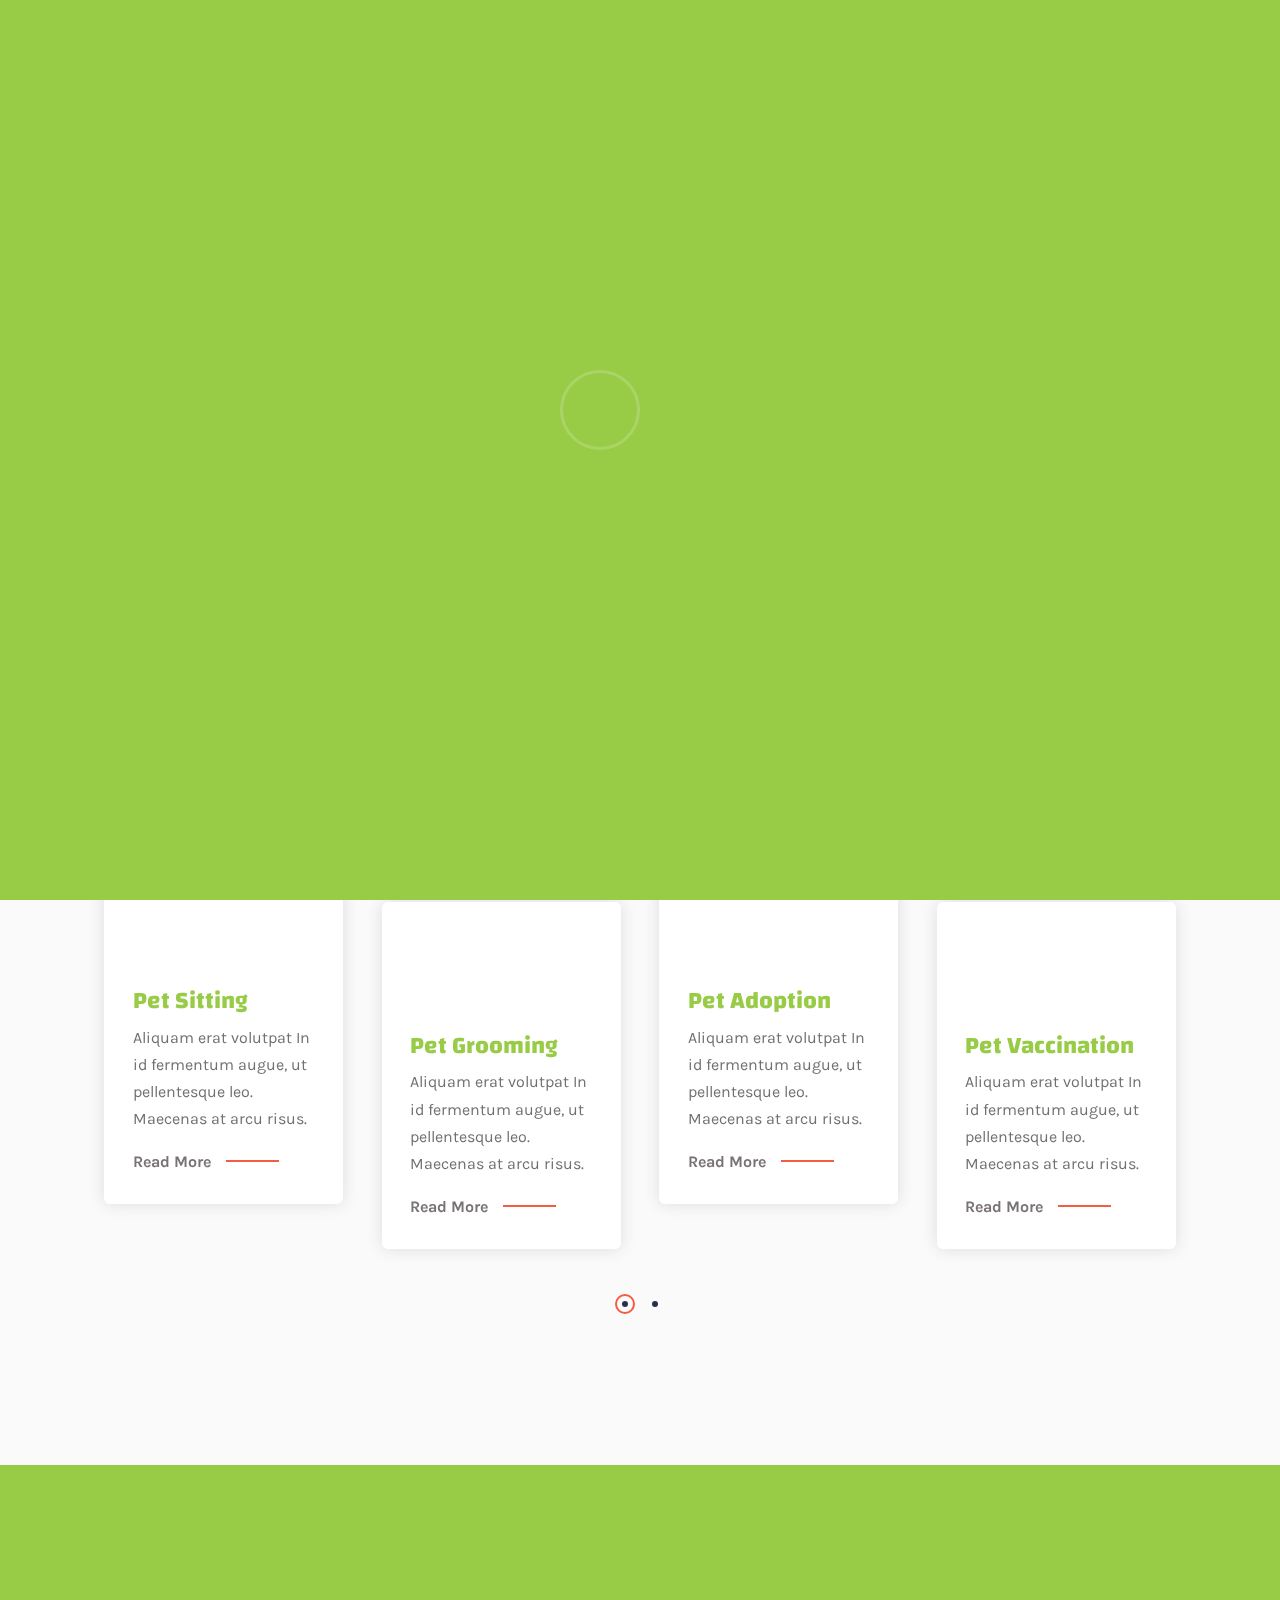
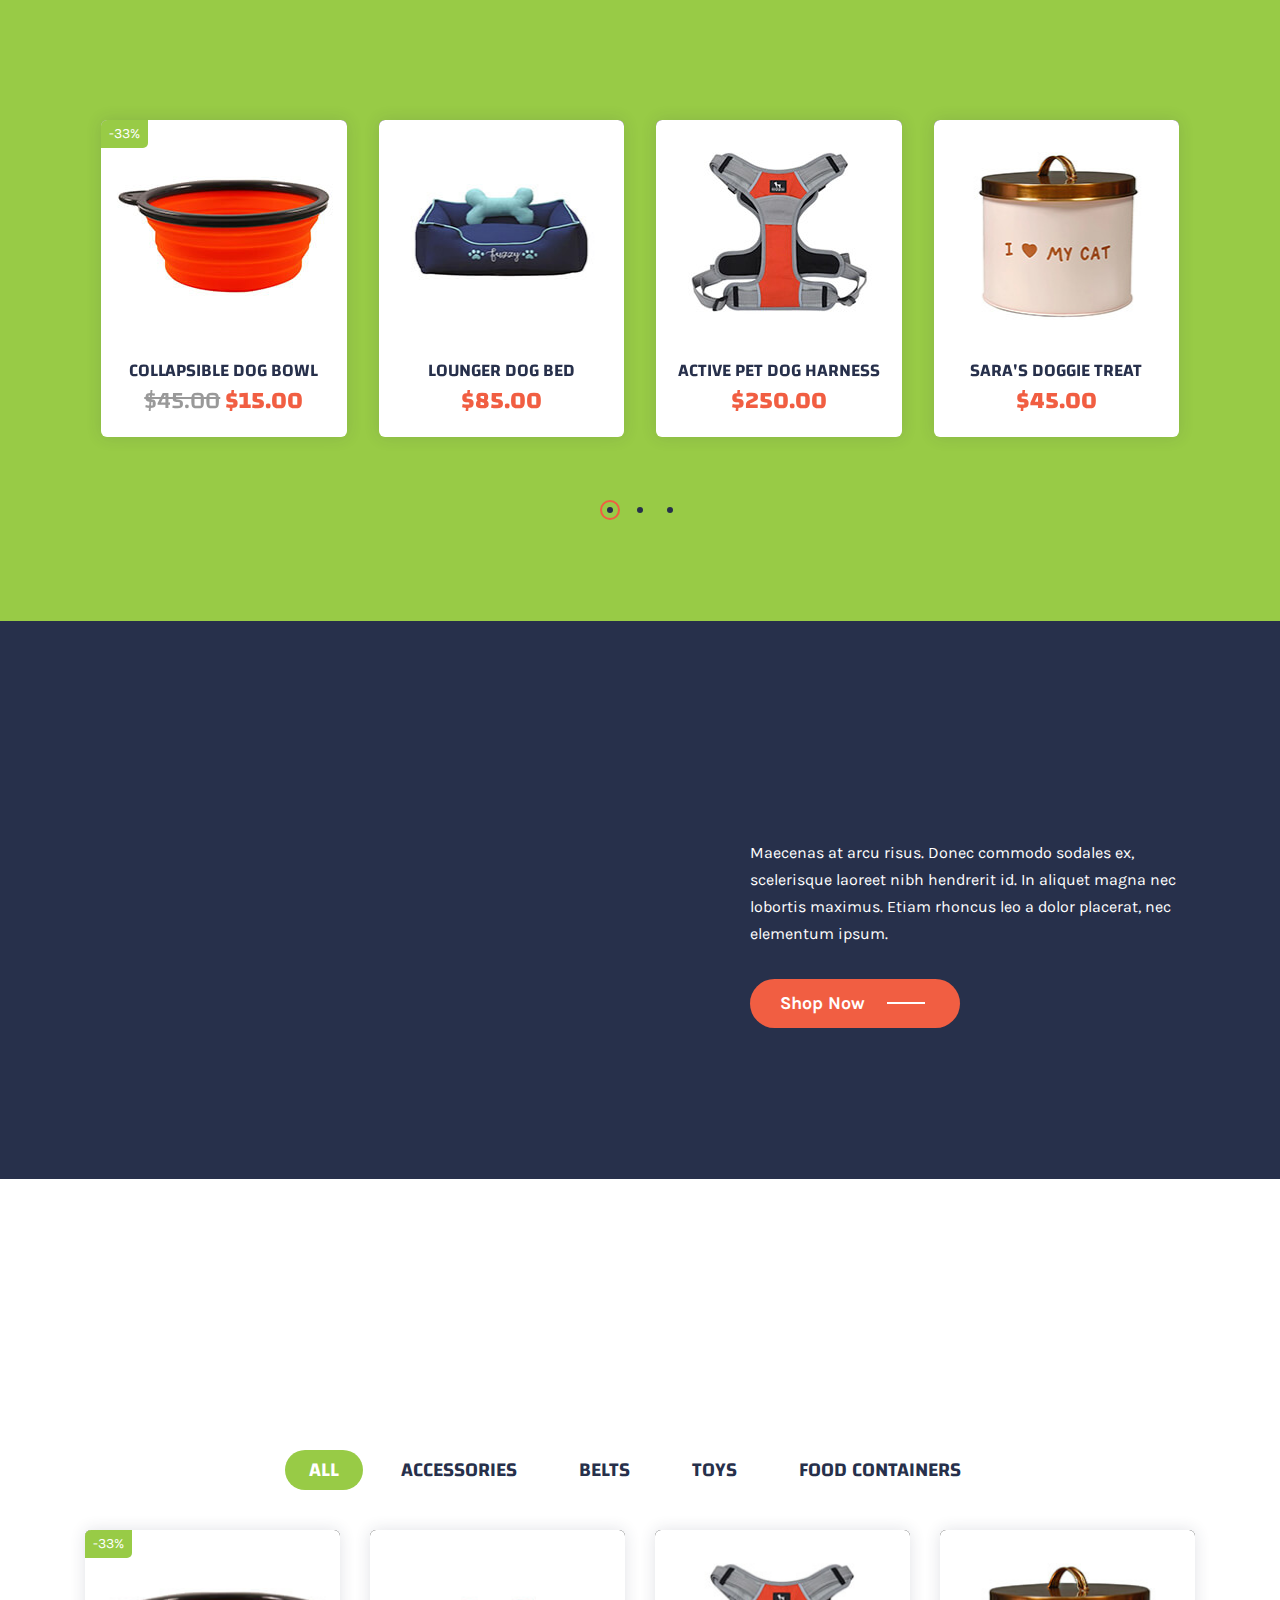
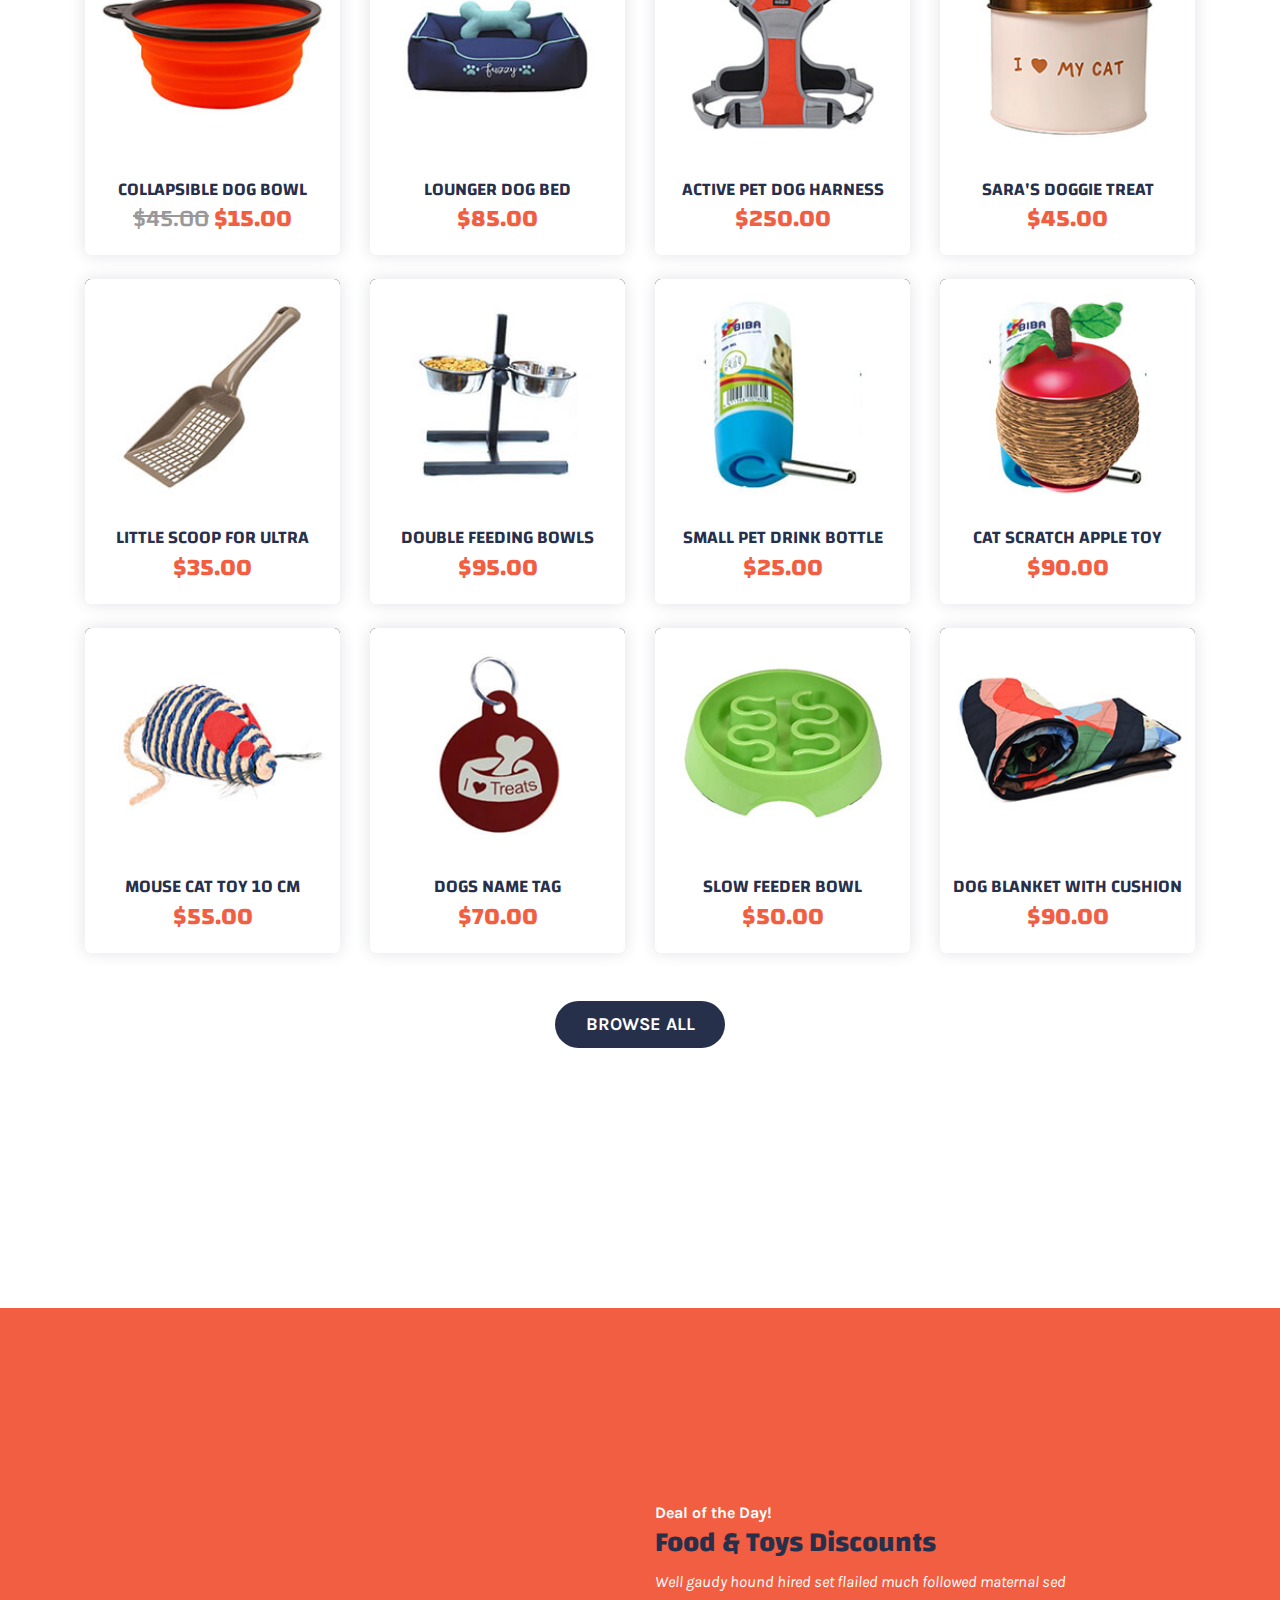
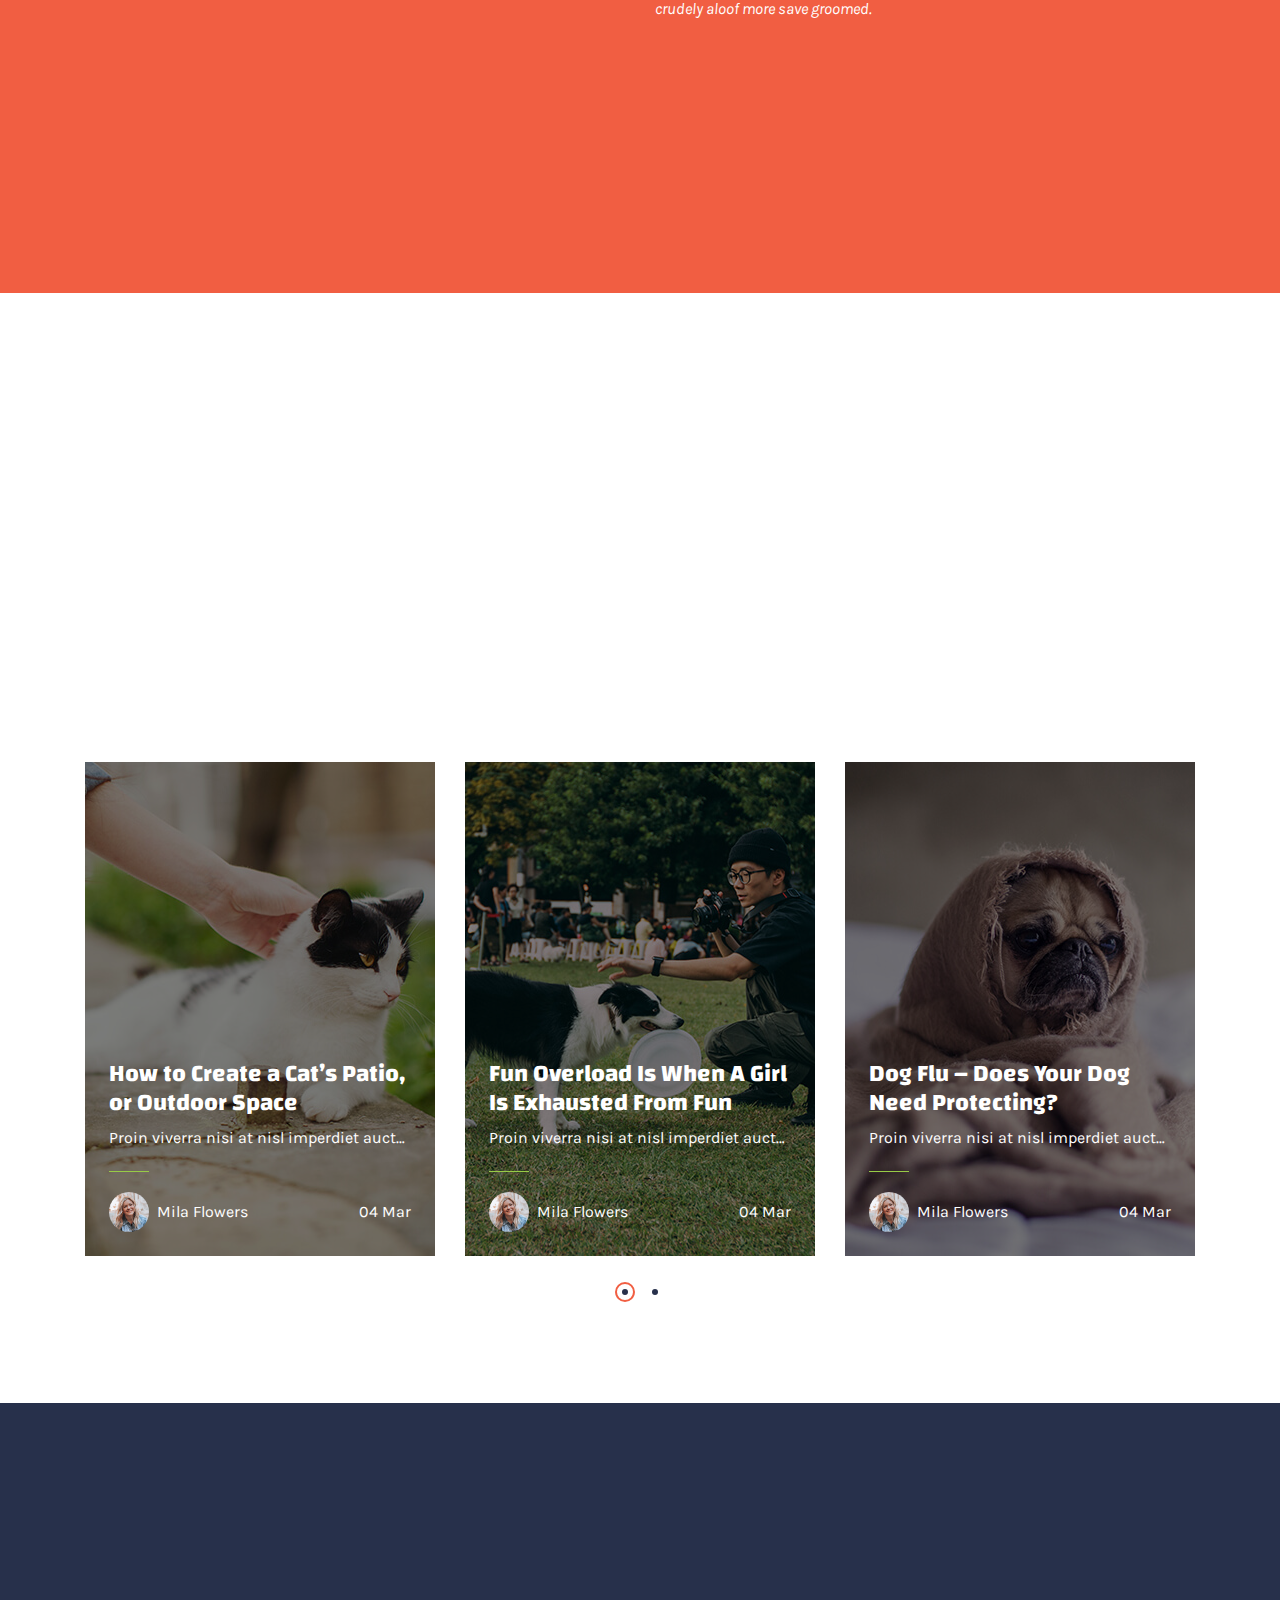
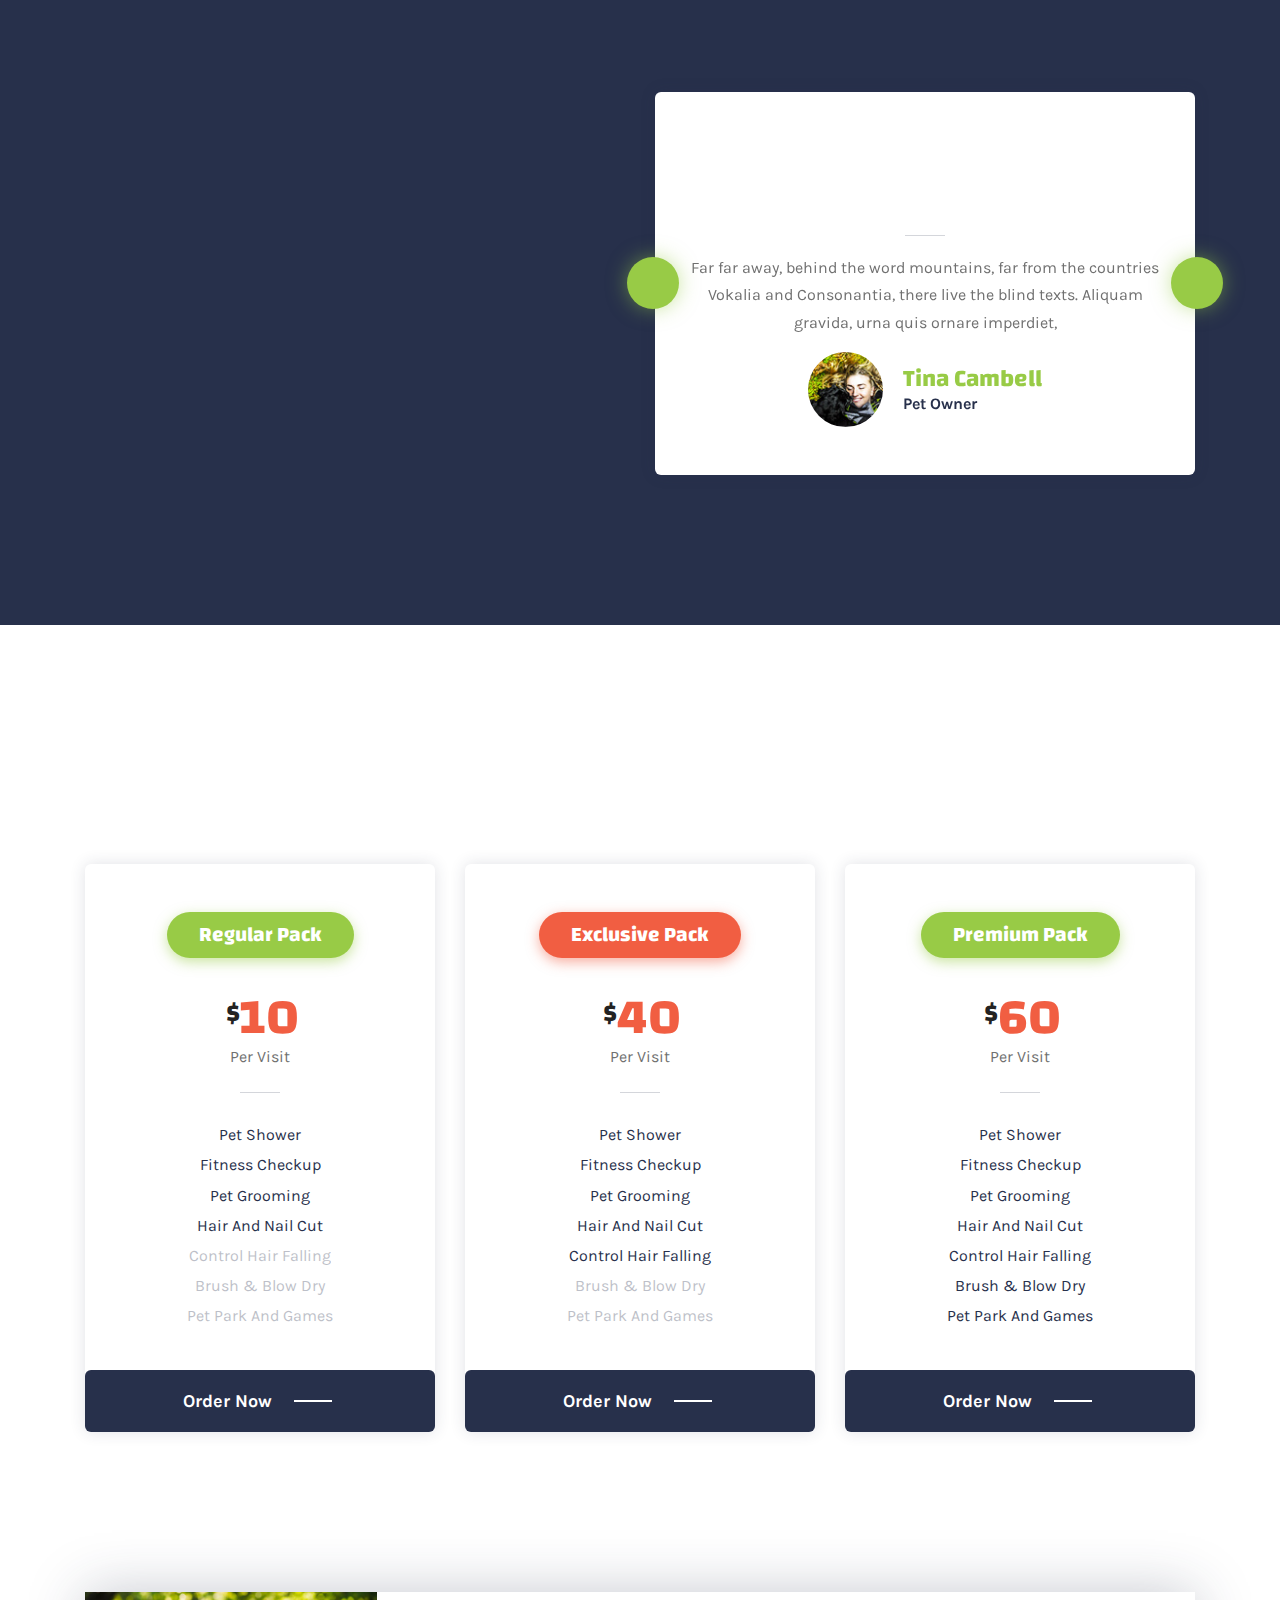
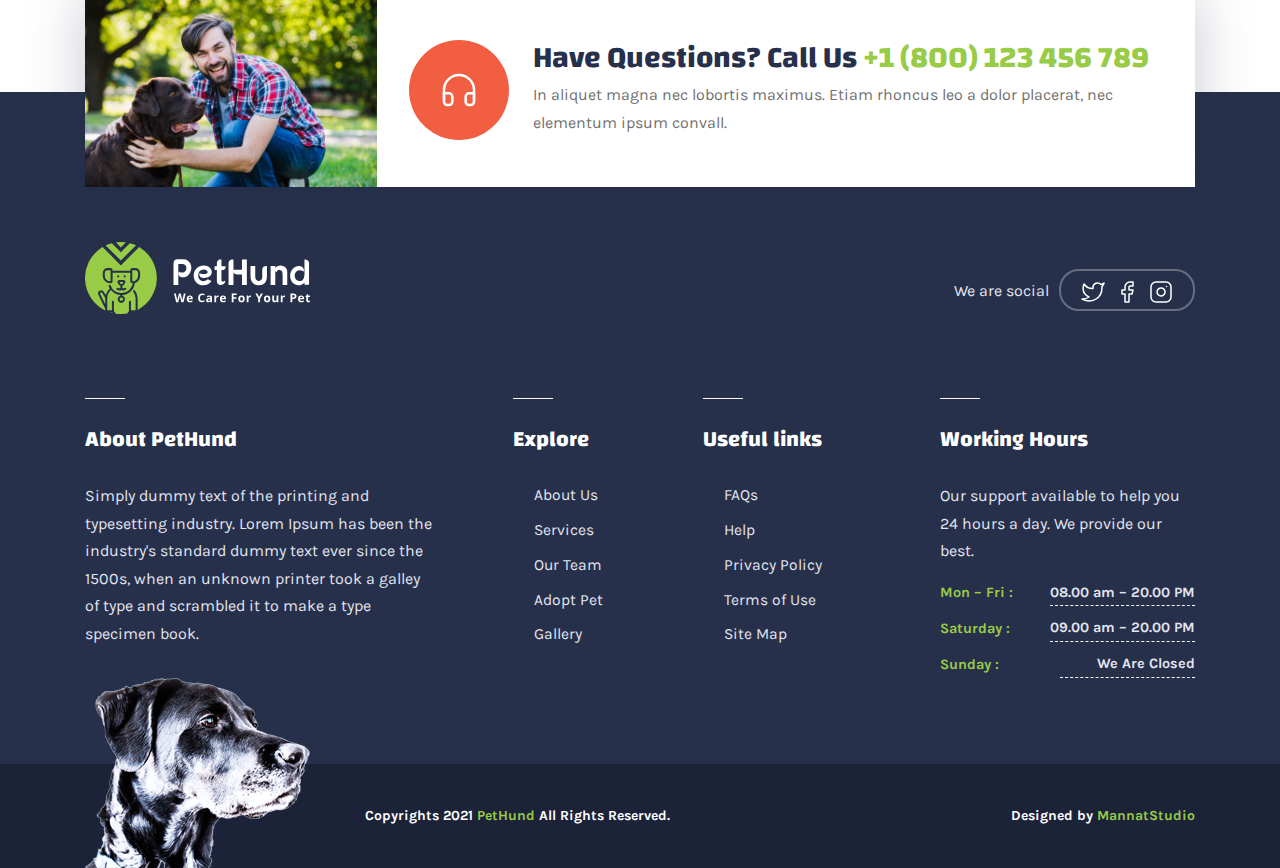
==== commit 4ec4512f: "ikinciComit" ====
--- a/index.html
+++ b/index.html
@@ -9,12 +9,12 @@
 
     <!-- xxx Change With Your Information xxx -->
     <meta name="viewport" content="width=device-width, initial-scale=1.0 user-scalable=no" />
-    <title>PetHund - Animals Shop & Veterinary HTML Template</title>
-    <meta name="author" content="Mannat Studio">
+    <title>Bir Can Kurtar</title>
+    <meta name="author" content="Bir Can Kurtar">
     <meta name="description"
-        content="PetHund is a Responsive HTML5 Template for Animals Shop & Veterinary related services.">
+        content="Bir Can Kurtar">
     <meta name="keywords"
-        content="PetHund, animal care, cats, Dog grooming, dogs, pet, pet care, pet center, pet services, pet shelter, pet shop, shelter, vet clinic, vet store, veterinarian, veterinary">
+        content="kedi oteli,hayvan barınakları,hayvan mamaları,kedi,köpek,yardım">
 
     <!-- Favicon -->
     <link rel="shortcut icon" type="image/x-icon" href="assets/images/favicon.ico">
@@ -32,7 +32,7 @@
     <link rel="stylesheet" type="text/css" href="assets/revolution/css/navigation.css">
     <link rel="stylesheet" type="text/css" href="assets/revolution/css/settings.css">
     <link rel="stylesheet" type="text/css" href="assets/revolution/fonts/pe-icon-7-stroke/css/pe-icon-7-stroke.css">
-		<link rel="stylesheet" type="text/css" href="assets/revolution/fonts/font-awesome/css/font-awesome.css">
+	<link rel="stylesheet" type="text/css" href="assets/revolution/fonts/font-awesome/css/font-awesome.css">
 		
 
     <!-- HTML5 shim and Respond.js for IE8 support of HTML5 elements and media queries -->
@@ -57,20 +57,22 @@
     <b class="screen-overlay"></b>
 
     <header class="home-shop">
-        <div class="shop-top-bar">
+        <!-- <div class="shop-top-bar">
             <i data-feather="tag"></i> Get all the new stuff at discounted price. Shop with confidence today!
-        </div>
+        </div> -->
         <div class="container">
             <div class="home-shop-header">
                 <div>
                     <a class="navbar-brand rounded-bottom light-bg" href="index.html">
-                        <img src="assets/images/logo_dark.svg" alt="">
+                        <img src="assets/images/logo.png" alt="">
                     </a>
                 </div>
                 <div class="header-option">
-                    <a class="nav-link ml-auto" href="#" id="search_home"><i data-feather="search"></i></a>
+                    <!-- <a class="nav-link ml-auto" href="#" id="search_home"><i data-feather="search"></i></a>
                     <a class="nav-link" href="#" id="shopping-bag" data-trigger="#card_mobile"><i data-feather="shopping-bag"></i> <span class="badge badge-success">0</span></a>
-                    <a href="#" class="btn-theme bg-green btn-shadow ml-4 d-none d-sm-block text-capitalize">My Account</a>
+                     -->
+                     <p class="tel"><b>Tel :</b> 0555 555 55 55</p>
+                    <a href="#" class="btn-theme bg-green btn-shadow ml-4 d-none d-sm-block text-capitalize">Bağış Yap</a>
 
                     <!-- Toggle Button Start -->
                     <button class="navbar-toggler x collapsed" type="button" data-toggle="collapse"
@@ -90,18 +92,28 @@
                     data-animations="slideInUp slideInUp slideInUp slideInUp">
                     <ul class="navbar-nav">
                         <li class="nav-item dropdown">
-                            <a class="nav-link dropdown-toggle-mob" href="index.html" id="dropdown03"
-                                data-toggle="dropdown" aria-haspopup="true" aria-expanded="false">Home <i
-                                    class="icofont-thin-down"></i></a>
-                            <ul class="dropdown-menu" aria-labelledby="dropdown03">
-                                <li><a class="dropdown-item" href="index.html">Home Main</a></li>
-                                <li><a class="dropdown-item" href="home-shop.html">Home Shop</a></li>
-                                <li><a class="dropdown-item" href="home-vet.html">Home Vet</a></li>
-                                <li><a class="dropdown-item" href="home-intro.html">Home Intro</a></li>
-                                <li><a class="dropdown-item" href="home-classic.html">Home Classic</a></li>
-                                <li><a class="dropdown-item" href="index-onepage.html">Home One Page</a></li>
-                            </ul>
+                            <a class="nav-link dropdown-toggle-mob" href="index.html"
+                                data-toggle="dropdown-item" aria-haspopup="true" aria-expanded="false">Anasayfa </a>
+                         
                         </li>
+
+                        <li class="nav-item dropdown">
+                            <a class="nav-link dropdown-toggle-mob" href="index.html"
+                                data-toggle="dropdown-item" aria-haspopup="true" aria-expanded="false">Barınaktan Sahiplen </a>
+                         
+                        </li>
+
+                        <li class="nav-item dropdown">
+                            <a class="nav-link dropdown-toggle-mob" href="index.html"
+                                data-toggle="dropdown-item" aria-haspopup="true" aria-expanded="false">Galeri </a>
+                         
+                        </li>
+                        <li class="nav-item dropdown">
+                            <a class="nav-link dropdown-toggle-mob" href="index.html"
+                                data-toggle="dropdown-item" aria-haspopup="true" aria-expanded="false">İletişim</a>
+                         
+                        </li>
+<!-- 
                         <li class="nav-item dropdown megamenu">
                             <a href="#" class="nav-link dropdown-toggle-mob" id="dropdown04"
                             data-toggle="dropdown" aria-haspopup="true" aria-expanded="false">Pages <i class="icofont-thin-down"></i></a>
@@ -156,7 +168,7 @@
                         </li>
                         <li class="nav-item">
                             <a class="nav-link" href="contact-us.html">Contact</a>
-                        </li>
+                        </li> -->
 
                     </ul>
                     <div class="navbar-nav ml-auto sitenav-right">
@@ -224,7 +236,7 @@
                     <!-- SLIDE  -->
                     <li data-index="rs-73" data-transition="fade" data-slotamount="default" data-hideafterloop="0"
                         data-hideslideonmobile="off"  data-easein="default" data-easeout="default" data-masterspeed="300"
-                        data-thumb="http://works.themepunch.com/revolution_5_3/wp-content/" data-rotate="0"
+                        data-thumb="/index.html" data-rotate="0"
                         data-saveperformance="off" data-title="Slide" data-param1="" data-param2="" data-param3=""
                         data-param4="" data-param5="" data-param6="" data-param7="" data-param8="" data-param9=""
                         data-param10="" data-description="">
@@ -246,26 +258,7 @@
                             data-no-retina>
                         <!-- LAYERS -->
         
-                        <!-- LAYER NR. 1 -->
-                        <div class="tp-caption btn-theme bg-orange btn-shadow" id="slide-73-layer-4"
-                            data-x="['left','left','left','left']" 
-                            data-hoffset="['120','120','120','40']"
-                            data-y="['middle','middle','middle','middle']" 
-                            data-voffset="['160','120','80','60']"
-                            data-width="['180','180','180','130']" 
-                            data-height="none" 
-                            data-whitespace="normal" 
-                            data-type="button"
-                            data-responsive_offset="on"
-                            data-frames='[{"delay":500,"speed":1000,"sfxcolor":"#98cb46","sfx_effect":"blockfromleft","frame":"0","from":"z:0;","to":"o:1;","ease":"Power3.easeInOut"},{"delay":"wait","speed":500,"sfxcolor":"#ffffff","sfx_effect":"blocktoleft","frame":"999","to":"z:0;","ease":"Power4.easeOut"},{"frame":"hover","speed":"0","ease":"Linear.easeNone","to":"o:1;rX:0;rY:0;rZ:0;z:0;","style":"c:rgb(0,0,0);bg:rgb(255,255,255);"}]'
-                            data-textAlign="['center','center','center','center']" 
-                            data-paddingtop="[0,0,0,0]"
-                            data-paddingright="[30,30,30,20]"
-                            data-paddingbottom="[0,0,0,0]" 
-                            data-paddingleft="[30,30,30,20]"
-                            data-fontsize="['18','18','18','14']"
-                            style="z-index: 5; white-space: normal; font-size: 18px; line-height: 50px; font-weight: 400; color: rgba(255,255,255,1); font-family:'Karla', sans-serif;box-sizing:border-box;-moz-box-sizing:border-box;-webkit-box-sizing:border-box;cursor:pointer; font-weight: 600; text-transform: uppercase; box-shadow: 0px 4px 13px 0px rgb(152 203 70 / 50%); background: #98cb46;">
-                            Shop Now </div>
+                 
         
                         <!-- LAYER NR. 2 -->
                         <div class="tp-caption tp-resizeme" id="slide-73-layer-1"
@@ -285,7 +278,7 @@
                             data-paddingbottom="[0,0,0,0]"
                             data-paddingleft="[0,0,0,0]"
                             style="z-index: 6; color: #27304b; font-size: 40px; font-weight: 700; font-family: 'Changa', sans-serif;">
-                            Good Products for your Pet </div>
+                            Sokak hayvanları aç kalmasın! </div>
         
                         <!-- LAYER NR. 3 -->
                         <div class="tp-caption   tp-resizeme" id="slide-73-layer-3" data-x="['left','left','left','left']"
@@ -305,7 +298,7 @@
                             data-paddingbottom="[10,10,10,10]"
                             data-paddingleft="[20,20,20,20]"
                             style="z-index: 7; white-space: normal; font-size: 20px; line-height: 20px; font-weight: 400; color: #ffffff; font-family:Karla', sans-serif;">
-                            Quirky Pet Products Your Furry Friend Will Love </div>
+                            Geri dönüşümler bağışta bulunarak sokak hayvanlarına bağışta bulunuyoruz. </div>
         
                         <!-- LAYER NR. 4 -->
                         <div class="tp-caption tp-resizeme" id="slide-73-layer-2" 
@@ -327,12 +320,12 @@
                             data-paddingbottom="[30,30,30,30]"
                             data-paddingleft="[20,20,20,20]"
                             style="z-index: 8; font-family: 'Changa', sans-serif; min-width: 650px; max-width: 650px; white-space : normal; font-size: 80px; line-height: 70px; font-weight: 400; color: #ffffff; letter-spacing: -2px; font-weight: 700;">
-                            Want To Have! </div>
+                             </div>
                     </li>          
                     <!-- SLIDE  -->
                     <li data-index="rs-75" data-transition="fade" data-slotamount="default" data-hideafterloop="0"
                         data-hideslideonmobile="off" data-easein="default" data-easeout="default" data-masterspeed="300"
-                        data-thumb="http://works.themepunch.com/revolution_5_3/wp-content/" data-rotate="0"
+                        data-thumb="/index.html" data-rotate="0"
                         data-saveperformance="off" data-title="Slide" data-param1="" data-param2="" data-param3=""
                         data-param4="" data-param5="" data-param6="" data-param7="" data-param8="" data-param9=""
                         data-param10="" data-description="">
@@ -355,26 +348,7 @@
                         <!-- LAYERS -->
         
                         <!-- LAYER NR. 9 -->
-                        <!-- LAYER NR. 1 -->
-                        <div class="tp-caption btn-theme bg-orange btn-shadow" id="slide-73-layer-4"
-                            data-x="['left','left','left','left']" 
-                            data-hoffset="['120','120','120','40']"
-                            data-y="['middle','middle','middle','middle']" 
-                            data-voffset="['160','120','80','60']"
-                            data-width="['180','180','180','130']" 
-                            data-height="none" 
-                            data-whitespace="normal" 
-                            data-type="button"
-                            data-responsive_offset="on"
-                            data-frames='[{"delay":500,"speed":1000,"sfxcolor":"#98cb46","sfx_effect":"blockfromleft","frame":"0","from":"z:0;","to":"o:1;","ease":"Power3.easeInOut"},{"delay":"wait","speed":500,"sfxcolor":"#ffffff","sfx_effect":"blocktoleft","frame":"999","to":"z:0;","ease":"Power4.easeOut"},{"frame":"hover","speed":"0","ease":"Linear.easeNone","to":"o:1;rX:0;rY:0;rZ:0;z:0;","style":"c:rgb(0,0,0);bg:rgb(255,255,255);"}]'
-                            data-textAlign="['center','center','center','center']" 
-                            data-paddingtop="[0,0,0,0]"
-                            data-paddingright="[30,30,30,20]"
-                            data-paddingbottom="[0,0,0,0]" 
-                            data-paddingleft="[30,30,30,20]"
-                            data-fontsize="['18','18','18','14']"
-                            style="z-index: 5; white-space: normal; font-size: 18px; line-height: 50px; font-weight: 400; color: rgba(255,255,255,1); font-family:'Karla', sans-serif;box-sizing:border-box;-moz-box-sizing:border-box;-webkit-box-sizing:border-box;cursor:pointer; font-weight: 600; text-transform: uppercase; box-shadow: 0px 4px 13px 0px rgb(152 203 70 / 50%); background: #98cb46;">
-                            Shop Now </div>
+                      
         
                         <!-- LAYER NR. 2 -->
                         <div class="tp-caption tp-resizeme" id="slide-73-layer-1"
@@ -394,7 +368,7 @@
                             data-paddingbottom="[0,0,0,0]"
                             data-paddingleft="[0,0,0,0]"
                             style="z-index: 6; color: #27304b; font-size: 40px; font-weight: 700; font-family: 'Changa', sans-serif;">
-                            Everything for every pet </div>
+                            Otomatik mama makineleriyle </div>
         
                         <!-- LAYER NR. 3 -->
                         <div class="tp-caption   tp-resizeme" id="slide-73-layer-3" data-x="['left','left','left','left']"
@@ -414,29 +388,9 @@
                             data-paddingbottom="[10,10,10,10]"
                             data-paddingleft="[20,20,20,20]"
                             style="z-index: 7; white-space: normal; font-size: 20px; line-height: 20px; font-weight: 400; color: #ffffff; font-family:Karla', sans-serif;">
-                            Quirky Pet Products Your Furry Friend Will Love </div>
+                            Geri dönüşümler bağışta bulunarak sokak hayvanlarına bağışta bulunuyoruz. </div>
         
-                        <!-- LAYER NR. 4 -->
-                        <div class="tp-caption tp-resizeme" id="slide-73-layer-2" 
-                            data-x="['left','left','left','left']"
-                            data-hoffset="['100','100','100','20']"
-                            data-y="['middle','middle','middle','middle']"
-                            data-voffset="['20','-20','-60','-50']"
-                            data-fontsize="['70','70','60','50']"
-                            data-lineheight="['70','70','70','50']"
-                            data-width="['600','650','620','380']"
-                            data-height="['200','200','200','200']"
-                            data-whitespace="normal"
-                            data-type="text"
-                            data-responsive_offset="on"
-                            data-frames='[{"delay":200,"speed":750,"sfxcolor":"#98cb46","sfx_effect":"blockfromleft","frame":"0","from":"z:0;","to":"o:1;","ease":"Power3.easeInOut"},{"delay":"wait","speed":500,"sfxcolor":"#ffffff","sfx_effect":"blocktoleft","frame":"999","to":"z:0;","ease":"Power4.easeOut"}]'
-                            data-textAlign="['left','left','left','left']"
-                            data-paddingtop="[20,20,20,20]"
-                            data-paddingright="[20,20,20,20]"
-                            data-paddingbottom="[30,30,30,30]"
-                            data-paddingleft="[20,20,20,20]"
-                            style="z-index: 8; font-family: 'Changa', sans-serif; min-width: 650px; max-width: 650px; white-space : normal; font-size: 80px; line-height: 70px; font-weight: 400; color: #ffffff; letter-spacing: -2px; font-weight: 700;">
-                            For pet's Sake </div>
+                      
                     </li>
                 </ul>
                 <div class="tp-bannertimer tp-bottom" style="height: 5px; background: rgba(255, 255, 255, 0.15);"></div>
@@ -447,333 +401,8 @@
     <!-- Main Body Content Start -->
     <main id="body-content">
 
-        <!-- Welcome To PetHund Start -->
-        <section class="wide-tb-150">
-            <div class="container">               
-                <div class="row align-items-center">                    
-                    <div class="col-lg-6">
-                        <h1 class="heading-main wow fadeInDown" data-wow-duration="0" data-wow-delay="0s">
-                            <small>Welcome To PetHund <i class="pethund_repeat_grid"></i></small>
-                            <span>All Pet Products</span> Under One Roof
-                        </h1>
-
-                        <p>At Pethund, the ambition is that you should always feel welcome both as an advertiser and a visitor. A modern and easy-to-manage page makes it easier for Users to maneuver forward. or then randomised words which don't look even slightly believable you need to be sure there isn't anything embarrassing vestibu lum at eros.</p>
-
-                        <a href="shop-wide.html" class="btn-theme bg-navy-blue mt-4">Shop Now</a>                        
-                    </div>
-                    <div class="col-lg-6">
-                        <div class="row align-items-center">
-                            <div class="col-md-6 wow pulse" data-wow-duration="0" data-wow-delay="0s">
-                                <!-- Icon Box Shop -->
-                                <div class="icon-box-shop bg-green">
-                                    <h3>Accessories</h3>
-                                    <p>For accesories for your Best Buddy</p>
-                                    <img src="assets/images/shop_img_2.png" alt="" class="ml-auto d-flex">
-                                    <a href="shop-single.html" class="read-more-arrow bg-orange">
-                                        Shop Now <span> <i class="icofont-simple-right"></i></span>
-                                    </a>
-                                </div>
-                                <!-- Icon Box Shop -->
-                            </div>
-                            <div class="col-md-6 wow pulse" data-wow-duration="0" data-wow-delay="0s">                                
-                                <!-- Icon Box Shop -->
-                                <div class="icon-box-shop bg-navy-blue">
-                                    <h3>Buy Food</h3>
-                                    <p>Get Free Gift On Every purchase</p>
-                                    <img src="assets/images/shop_img_1.png" alt="" class="ml-auto d-flex">
-                                    <a href="shop-single.html" class="read-more-arrow bg-green">
-                                        Shop Now <span> <i class="icofont-simple-right"></i></span>
-                                    </a>
-                                </div>
-                                <!-- Icon Box Shop -->
-                                <!-- Icon Box Shop -->
-                                <div class="icon-box-shop bg-orange mt-5 wow pulse" data-wow-duration="0" data-wow-delay="0s">
-                                    <h3>NEW COLLECTION</h3>
-                                    <p class="m-0">For All Pets With 25% Discount</p>
-                                    <img src="assets/images/shop_img_3.png" alt="" class="ml-auto d-flex">
-                                    <a href="shop-single.html" class="read-more-arrow bg-navy-blue">
-                                        Shop Now <span> <i class="icofont-simple-right"></i></span>
-                                    </a>
-                                </div>
-                                <!-- Icon Box Shop -->
-                            </div>
-                        </div>
-                    </div>
-
-                    <div class="col-sm-12 wide-tb-100 pb-0">
-                        <div class="bg-shadow-white p-4">
-                            <div class="row py-4">
-                                <div class="col-lg-4 col-md-6">
-                                    <div class="icon-box-img d-flex align-items-center">
-                                        <div class="icon-img">
-                                            <img src="assets/images/free-shipping.svg" alt="">
-                                        </div>
-                                        <div class="text">
-                                            <h3>FREE SHIPPING</h3>
-                                            <p>Free shipping on all order</p>
-                                        </div>
-                                    </div>
-                                </div>
-                                <div class="col-lg-4 col-md-6">
-                                    <div class="icon-box-img d-flex align-items-center">
-                                        <div class="icon-img">
-                                            <img src="assets/images/money-back.svg" alt="">
-                                        </div>
-                                        <div class="text">
-                                            <h3>MONEY RETURN</h3>
-                                            <p>Online support 24 hours</p>
-                                        </div>
-                                    </div>
-                                </div>
-                                <div class="col-lg-4 col-md-6 mx-auto mt-lg-0 mt-4">
-                                    <div class="icon-box-img d-flex align-items-center">
-                                        <div class="icon-img">
-                                            <img src="assets/images/support-online.svg" alt="">
-                                        </div>
-                                        <div class="text">
-                                            <h3>ONLINE SUPPORT</h3>
-                                            <p>Back guarantee under 5 days</p>
-                                        </div>
-                                    </div>
-                                </div>
-                            </div>
-                        </div>
-
-                    </div>
-                </div>
-            </div>
-        </section>
-        <!-- Welcome To PetHund End -->
-
-        <!-- New Arrivals Start -->
-        <section class="wide-tb-100 bg-green">
-            <div class="container">
-                <h1 class="heading-main center light-mode wow fadeInDown" data-wow-duration="0" data-wow-delay="0s">
-                    <small>Quality & Experience <i class="pethund_repeat_grid"></i></small>
-                    New <span class="txt-blue">Arrivals</span>
-                </h1>
-                <div class="owl-carousel owl-theme" id="home-shop-slider">
-                    <div class="item">
-                        <div class="product-grid">
-                            <div class="product-image">
-                                <a href="shop-single.html" class="image">
-                                    <img class="pic-1" src="assets/images/shop/shop_img_1.jpg">
-                                </a>
-                                <span class="product-discount-label">-33%</span>
-                                <ul class="product-links">
-                                    <li><a href="#" data-tip="Add to Wishlist"><i data-feather="eye"></i></a></li>
-                                    <li><a href="#" data-tip="Quick View"><i data-feather="heart"></i></a></li>
-                                </ul>
-                                <a class="add-to-cart btn-theme bg-navy-blue capusle" href="shop-single.html">add to cart <span class="ml-2"> <i data-feather="shopping-bag"></i></span></a>
-                            </div>
-                            <div class="product-content">
-                                <h3 class="title"><a href="shop-single.html">Collapsible Dog Bowl</a></h3>
-                                <div class="price"><span>$45.00</span> $15.00</div>                                
-                            </div>
-                        </div>
-                    </div>
-                    <div class="item">
-                        <div class="product-grid">
-                            <div class="product-image">
-                                <a href="shop-single.html" class="image">
-                                    <img class="pic-1" src="assets/images/shop/shop_img_2.jpg">
-                                </a>
-                                <ul class="product-links">
-                                    <li><a href="#" data-tip="Add to Wishlist"><i data-feather="eye"></i></a></li>
-                                    <li><a href="#" data-tip="Quick View"><i data-feather="heart"></i></a></li>
-                                </ul>
-                                <a class="add-to-cart btn-theme bg-navy-blue capusle" href="shop-single.html">add to cart <span class="ml-2"> <i data-feather="shopping-bag"></i></span></a>
-                            </div>
-                            <div class="product-content">
-                                <h3 class="title"><a href="shop-single.html">Lounger Dog Bed</a></h3>
-                                <div class="price">$85.00</div>                                
-                            </div>
-                        </div>
-                    </div>
-                    <div class="item">
-                        <div class="product-grid">
-                            <div class="product-image">
-                                <a href="shop-single.html" class="image">
-                                    <img class="pic-1" src="assets/images/shop/shop_img_3.jpg">
-                                </a>
-                                <ul class="product-links">
-                                    <li><a href="#" data-tip="Add to Wishlist"><i data-feather="eye"></i></a></li>
-                                    <li><a href="#" data-tip="Quick View"><i data-feather="heart"></i></a></li>
-                                </ul>
-                                <a class="add-to-cart btn-theme bg-navy-blue capusle" href="shop-single.html">add to cart <span class="ml-2"> <i data-feather="shopping-bag"></i></span></a>
-                            </div>
-                            <div class="product-content">
-                                <h3 class="title"><a href="shop-single.html">Active Pet Dog Harness</a></h3>
-                                <div class="price">$250.00</div>                                
-                            </div>
-                        </div>
-                    </div>
-                    <div class="item">
-                        <div class="product-grid">
-                            <div class="product-image">
-                                <a href="shop-single.html" class="image">
-                                    <img class="pic-1" src="assets/images/shop/shop_img_4.jpg">
-                                </a>
-                                <ul class="product-links">
-                                    <li><a href="#" data-tip="Add to Wishlist"><i data-feather="eye"></i></a></li>
-                                    <li><a href="#" data-tip="Quick View"><i data-feather="heart"></i></a></li>
-                                </ul>
-                                <a class="add-to-cart btn-theme bg-navy-blue capusle" href="shop-single.html">add to cart <span class="ml-2"> <i data-feather="shopping-bag"></i></span></a>
-                            </div>
-                            <div class="product-content">
-                                <h3 class="title"><a href="shop-single.html">Sara's Doggie Treat</a></h3>
-                                <div class="price">$45.00</div>                                
-                            </div>
-                        </div>
-                    </div>
-                    <div class="item">
-                        <div class="product-grid">
-                            <div class="product-image">
-                                <a href="shop-single.html" class="image">
-                                    <img class="pic-1" src="assets/images/shop/shop_img_5.jpg">
-                                </a>
-                                <ul class="product-links">
-                                    <li><a href="#" data-tip="Add to Wishlist"><i data-feather="eye"></i></a></li>
-                                    <li><a href="#" data-tip="Quick View"><i data-feather="heart"></i></a></li>
-                                </ul>
-                                <a class="add-to-cart btn-theme bg-navy-blue capusle" href="shop-single.html">add to cart <span class="ml-2"> <i data-feather="shopping-bag"></i></span></a>
-                            </div>
-                            <div class="product-content">
-                                <h3 class="title"><a href="shop-single.html">Little Scoop for Ultra</a></h3>
-                                <div class="price">$35.00</div>                                
-                            </div>
-                        </div>
-                    </div>
-                    <div class="item">
-                        <div class="product-grid">
-                            <div class="product-image">
-                                <a href="shop-single.html" class="image">
-                                    <img class="pic-1" src="assets/images/shop/shop_img_6.jpg">
-                                </a>
-                                <ul class="product-links">
-                                    <li><a href="#" data-tip="Add to Wishlist"><i data-feather="eye"></i></a></li>
-                                    <li><a href="#" data-tip="Quick View"><i data-feather="heart"></i></a></li>
-                                </ul>
-                                <a class="add-to-cart btn-theme bg-navy-blue capusle" href="shop-single.html">add to cart <span class="ml-2"> <i data-feather="shopping-bag"></i></span></a>
-                            </div>
-                            <div class="product-content">
-                                <h3 class="title"><a href="shop-single.html">Double Feeding Bowls</a></h3>
-                                <div class="price">$95.00</div>                                
-                            </div>
-                        </div>
-                    </div>
-                    <div class="item">
-                        <div class="product-grid">
-                            <div class="product-image">
-                                <a href="shop-single.html" class="image">
-                                    <img class="pic-1" src="assets/images/shop/shop_img_7.jpg">
-                                </a>
-                                <ul class="product-links">
-                                    <li><a href="#" data-tip="Add to Wishlist"><i data-feather="eye"></i></a></li>
-                                    <li><a href="#" data-tip="Quick View"><i data-feather="heart"></i></a></li>
-                                </ul>
-                                <a class="add-to-cart btn-theme bg-navy-blue capusle" href="shop-single.html">add to cart <span class="ml-2"> <i data-feather="shopping-bag"></i></span></a>
-                            </div>
-                            <div class="product-content">
-                                <h3 class="title"><a href="shop-single.html">Small Pet Drink Bottle</a></h3>
-                                <div class="price">$25.00</div>                                
-                            </div>
-                        </div>
-                    </div>
-                    <div class="item">
-                        <div class="product-grid">
-                            <div class="product-image">
-                                <a href="shop-single.html" class="image">
-                                    <img class="pic-1" src="assets/images/shop/shop_img_8.jpg">
-                                </a>
-                                <ul class="product-links">
-                                    <li><a href="#" data-tip="Add to Wishlist"><i data-feather="eye"></i></a></li>
-                                    <li><a href="#" data-tip="Quick View"><i data-feather="heart"></i></a></li>
-                                </ul>
-                                <a class="add-to-cart btn-theme bg-navy-blue capusle" href="shop-single.html">add to cart <span class="ml-2"> <i data-feather="shopping-bag"></i></span></a>
-                            </div>
-                            <div class="product-content">
-                                <h3 class="title"><a href="shop-single.html">Cat Scratch Apple Toy</a></h3>
-                                <div class="price">$90.00</div>                                
-                            </div>
-                        </div>
-                    </div>
-                    <div class="item">
-                        <div class="product-grid">
-                            <div class="product-image">
-                                <a href="shop-single.html" class="image">
-                                    <img class="pic-1" src="assets/images/shop/shop_img_9.jpg">
-                                </a>
-                                <ul class="product-links">
-                                    <li><a href="#" data-tip="Add to Wishlist"><i data-feather="eye"></i></a></li>
-                                    <li><a href="#" data-tip="Quick View"><i data-feather="heart"></i></a></li>
-                                </ul>
-                                <a class="add-to-cart btn-theme bg-navy-blue capusle" href="shop-single.html">add to cart <span class="ml-2"> <i data-feather="shopping-bag"></i></span></a>
-                            </div>
-                            <div class="product-content">
-                                <h3 class="title"><a href="shop-single.html">Mouse Cat Toy 10 cm</a></h3>
-                                <div class="price">$55.00</div>                                
-                            </div>
-                        </div>
-                    </div>
-                    <div class="item">
-                        <div class="product-grid">
-                            <div class="product-image">
-                                <a href="shop-single.html" class="image">
-                                    <img class="pic-1" src="assets/images/shop/shop_img_10.jpg">
-                                </a>
-                                <ul class="product-links">
-                                    <li><a href="#" data-tip="Add to Wishlist"><i data-feather="eye"></i></a></li>
-                                    <li><a href="#" data-tip="Quick View"><i data-feather="heart"></i></a></li>
-                                </ul>
-                                <a class="add-to-cart btn-theme bg-navy-blue capusle" href="shop-single.html">add to cart <span class="ml-2"> <i data-feather="shopping-bag"></i></span></a>
-                            </div>
-                            <div class="product-content">
-                                <h3 class="title"><a href="shop-single.html">Dogs Name Tag</a></h3>
-                                <div class="price">$70.00</div>                                
-                            </div>
-                        </div>
-                    </div>
-                    <div class="item">
-                        <div class="product-grid">
-                            <div class="product-image">
-                                <a href="shop-single.html" class="image">
-                                    <img class="pic-1" src="assets/images/shop/shop_img_11.jpg">
-                                </a>
-                                <ul class="product-links">
-                                    <li><a href="#" data-tip="Add to Wishlist"><i data-feather="eye"></i></a></li>
-                                    <li><a href="#" data-tip="Quick View"><i data-feather="heart"></i></a></li>
-                                </ul>
-                                <a class="add-to-cart btn-theme bg-navy-blue capusle" href="shop-single.html">add to cart <span class="ml-2"> <i data-feather="shopping-bag"></i></span></a>
-                            </div>
-                            <div class="product-content">
-                                <h3 class="title"><a href="shop-single.html">Slow Feeder Bowl</a></h3>
-                                <div class="price">$50.00</div>                                
-                            </div>
-                        </div>
-                    </div>
-                    <div class="item">
-                        <div class="product-grid">
-                            <div class="product-image">
-                                <a href="shop-single.html" class="image">
-                                    <img class="pic-1" src="assets/images/shop/shop_img_12.jpg">
-                                </a>
-                                <ul class="product-links">
-                                    <li><a href="#" data-tip="Add to Wishlist"><i data-feather="eye"></i></a></li>
-                                    <li><a href="#" data-tip="Quick View"><i data-feather="heart"></i></a></li>
-                                </ul>
-                                <a class="add-to-cart btn-theme bg-navy-blue capusle" href="shop-single.html">add to cart <span class="ml-2"> <i data-feather="shopping-bag"></i></span></a>
-                            </div>
-                            <div class="product-content">
-                                <h3 class="title"><a href="shop-single.html">Dog Blanket with Cushion</a></h3>
-                                <div class="price">$90.00</div>                                
-                            </div>
-                        </div>
-                    </div>
-                </div>
-            </div>
-        </section>
-        <!-- New Arrivals End -->
+
+      
 
         <!-- What We Do For You Start -->
         <section class="wide-tb-150 bg-light-gray">
@@ -881,6 +510,236 @@
             </div>
         </section>
         <!-- What We Do For You End -->
+
+          <!-- New Arrivals Start -->
+          <section class="wide-tb-100 bg-green">
+            <div class="container">
+                <h1 class="heading-main center light-mode wow fadeInDown" data-wow-duration="0" data-wow-delay="0s">
+                    <small>Quality & Experience <i class="pethund_repeat_grid"></i></small>
+                    New <span class="txt-blue">Arrivals</span>
+                </h1>
+                <div class="owl-carousel owl-theme" id="home-shop-slider">
+                    <div class="item">
+                        <div class="product-grid">
+                            <div class="product-image">
+                                <a href="shop-single.html" class="image">
+                                    <img class="pic-1" src="assets/images/shop/shop_img_1.jpg">
+                                </a>
+                                <span class="product-discount-label">-33%</span>
+                                <ul class="product-links">
+                                    <li><a href="#" data-tip="Add to Wishlist"><i data-feather="eye"></i></a></li>
+                                    <li><a href="#" data-tip="Quick View"><i data-feather="heart"></i></a></li>
+                                </ul>
+                                <a class="add-to-cart btn-theme bg-navy-blue capusle" href="shop-single.html">add to cart <span class="ml-2"> <i data-feather="shopping-bag"></i></span></a>
+                            </div>
+                            <div class="product-content">
+                                <h3 class="title"><a href="shop-single.html">Collapsible Dog Bowl</a></h3>
+                                <div class="price"><span>$45.00</span> $15.00</div>                                
+                            </div>
+                        </div>
+                    </div>
+                    <div class="item">
+                        <div class="product-grid">
+                            <div class="product-image">
+                                <a href="shop-single.html" class="image">
+                                    <img class="pic-1" src="assets/images/shop/shop_img_2.jpg">
+                                </a>
+                                <ul class="product-links">
+                                    <li><a href="#" data-tip="Add to Wishlist"><i data-feather="eye"></i></a></li>
+                                    <li><a href="#" data-tip="Quick View"><i data-feather="heart"></i></a></li>
+                                </ul>
+                                <a class="add-to-cart btn-theme bg-navy-blue capusle" href="shop-single.html">add to cart <span class="ml-2"> <i data-feather="shopping-bag"></i></span></a>
+                            </div>
+                            <div class="product-content">
+                                <h3 class="title"><a href="shop-single.html">Lounger Dog Bed</a></h3>
+                                <div class="price">$85.00</div>                                
+                            </div>
+                        </div>
+                    </div>
+                    <div class="item">
+                        <div class="product-grid">
+                            <div class="product-image">
+                                <a href="shop-single.html" class="image">
+                                    <img class="pic-1" src="assets/images/shop/shop_img_3.jpg">
+                                </a>
+                                <ul class="product-links">
+                                    <li><a href="#" data-tip="Add to Wishlist"><i data-feather="eye"></i></a></li>
+                                    <li><a href="#" data-tip="Quick View"><i data-feather="heart"></i></a></li>
+                                </ul>
+                                <a class="add-to-cart btn-theme bg-navy-blue capusle" href="shop-single.html">add to cart <span class="ml-2"> <i data-feather="shopping-bag"></i></span></a>
+                            </div>
+                            <div class="product-content">
+                                <h3 class="title"><a href="shop-single.html">Active Pet Dog Harness</a></h3>
+                                <div class="price">$250.00</div>                                
+                            </div>
+                        </div>
+                    </div>
+                    <div class="item">
+                        <div class="product-grid">
+                            <div class="product-image">
+                                <a href="shop-single.html" class="image">
+                                    <img class="pic-1" src="assets/images/shop/shop_img_4.jpg">
+                                </a>
+                                <ul class="product-links">
+                                    <li><a href="#" data-tip="Add to Wishlist"><i data-feather="eye"></i></a></li>
+                                    <li><a href="#" data-tip="Quick View"><i data-feather="heart"></i></a></li>
+                                </ul>
+                                <a class="add-to-cart btn-theme bg-navy-blue capusle" href="shop-single.html">add to cart <span class="ml-2"> <i data-feather="shopping-bag"></i></span></a>
+                            </div>
+                            <div class="product-content">
+                                <h3 class="title"><a href="shop-single.html">Sara's Doggie Treat</a></h3>
+                                <div class="price">$45.00</div>                                
+                            </div>
+                        </div>
+                    </div>
+                    <div class="item">
+                        <div class="product-grid">
+                            <div class="product-image">
+                                <a href="shop-single.html" class="image">
+                                    <img class="pic-1" src="assets/images/shop/shop_img_5.jpg">
+                                </a>
+                                <ul class="product-links">
+                                    <li><a href="#" data-tip="Add to Wishlist"><i data-feather="eye"></i></a></li>
+                                    <li><a href="#" data-tip="Quick View"><i data-feather="heart"></i></a></li>
+                                </ul>
+                                <a class="add-to-cart btn-theme bg-navy-blue capusle" href="shop-single.html">add to cart <span class="ml-2"> <i data-feather="shopping-bag"></i></span></a>
+                            </div>
+                            <div class="product-content">
+                                <h3 class="title"><a href="shop-single.html">Little Scoop for Ultra</a></h3>
+                                <div class="price">$35.00</div>                                
+                            </div>
+                        </div>
+                    </div>
+                    <div class="item">
+                        <div class="product-grid">
+                            <div class="product-image">
+                                <a href="shop-single.html" class="image">
+                                    <img class="pic-1" src="assets/images/shop/shop_img_6.jpg">
+                                </a>
+                                <ul class="product-links">
+                                    <li><a href="#" data-tip="Add to Wishlist"><i data-feather="eye"></i></a></li>
+                                    <li><a href="#" data-tip="Quick View"><i data-feather="heart"></i></a></li>
+                                </ul>
+                                <a class="add-to-cart btn-theme bg-navy-blue capusle" href="shop-single.html">add to cart <span class="ml-2"> <i data-feather="shopping-bag"></i></span></a>
+                            </div>
+                            <div class="product-content">
+                                <h3 class="title"><a href="shop-single.html">Double Feeding Bowls</a></h3>
+                                <div class="price">$95.00</div>                                
+                            </div>
+                        </div>
+                    </div>
+                    <div class="item">
+                        <div class="product-grid">
+                            <div class="product-image">
+                                <a href="shop-single.html" class="image">
+                                    <img class="pic-1" src="assets/images/shop/shop_img_7.jpg">
+                                </a>
+                                <ul class="product-links">
+                                    <li><a href="#" data-tip="Add to Wishlist"><i data-feather="eye"></i></a></li>
+                                    <li><a href="#" data-tip="Quick View"><i data-feather="heart"></i></a></li>
+                                </ul>
+                                <a class="add-to-cart btn-theme bg-navy-blue capusle" href="shop-single.html">add to cart <span class="ml-2"> <i data-feather="shopping-bag"></i></span></a>
+                            </div>
+                            <div class="product-content">
+                                <h3 class="title"><a href="shop-single.html">Small Pet Drink Bottle</a></h3>
+                                <div class="price">$25.00</div>                                
+                            </div>
+                        </div>
+                    </div>
+                    <div class="item">
+                        <div class="product-grid">
+                            <div class="product-image">
+                                <a href="shop-single.html" class="image">
+                                    <img class="pic-1" src="assets/images/shop/shop_img_8.jpg">
+                                </a>
+                                <ul class="product-links">
+                                    <li><a href="#" data-tip="Add to Wishlist"><i data-feather="eye"></i></a></li>
+                                    <li><a href="#" data-tip="Quick View"><i data-feather="heart"></i></a></li>
+                                </ul>
+                                <a class="add-to-cart btn-theme bg-navy-blue capusle" href="shop-single.html">add to cart <span class="ml-2"> <i data-feather="shopping-bag"></i></span></a>
+                            </div>
+                            <div class="product-content">
+                                <h3 class="title"><a href="shop-single.html">Cat Scratch Apple Toy</a></h3>
+                                <div class="price">$90.00</div>                                
+                            </div>
+                        </div>
+                    </div>
+                    <div class="item">
+                        <div class="product-grid">
+                            <div class="product-image">
+                                <a href="shop-single.html" class="image">
+                                    <img class="pic-1" src="assets/images/shop/shop_img_9.jpg">
+                                </a>
+                                <ul class="product-links">
+                                    <li><a href="#" data-tip="Add to Wishlist"><i data-feather="eye"></i></a></li>
+                                    <li><a href="#" data-tip="Quick View"><i data-feather="heart"></i></a></li>
+                                </ul>
+                                <a class="add-to-cart btn-theme bg-navy-blue capusle" href="shop-single.html">add to cart <span class="ml-2"> <i data-feather="shopping-bag"></i></span></a>
+                            </div>
+                            <div class="product-content">
+                                <h3 class="title"><a href="shop-single.html">Mouse Cat Toy 10 cm</a></h3>
+                                <div class="price">$55.00</div>                                
+                            </div>
+                        </div>
+                    </div>
+                    <div class="item">
+                        <div class="product-grid">
+                            <div class="product-image">
+                                <a href="shop-single.html" class="image">
+                                    <img class="pic-1" src="assets/images/shop/shop_img_10.jpg">
+                                </a>
+                                <ul class="product-links">
+                                    <li><a href="#" data-tip="Add to Wishlist"><i data-feather="eye"></i></a></li>
+                                    <li><a href="#" data-tip="Quick View"><i data-feather="heart"></i></a></li>
+                                </ul>
+                                <a class="add-to-cart btn-theme bg-navy-blue capusle" href="shop-single.html">add to cart <span class="ml-2"> <i data-feather="shopping-bag"></i></span></a>
+                            </div>
+                            <div class="product-content">
+                                <h3 class="title"><a href="shop-single.html">Dogs Name Tag</a></h3>
+                                <div class="price">$70.00</div>                                
+                            </div>
+                        </div>
+                    </div>
+                    <div class="item">
+                        <div class="product-grid">
+                            <div class="product-image">
+                                <a href="shop-single.html" class="image">
+                                    <img class="pic-1" src="assets/images/shop/shop_img_11.jpg">
+                                </a>
+                                <ul class="product-links">
+                                    <li><a href="#" data-tip="Add to Wishlist"><i data-feather="eye"></i></a></li>
+                                    <li><a href="#" data-tip="Quick View"><i data-feather="heart"></i></a></li>
+                                </ul>
+                                <a class="add-to-cart btn-theme bg-navy-blue capusle" href="shop-single.html">add to cart <span class="ml-2"> <i data-feather="shopping-bag"></i></span></a>
+                            </div>
+                            <div class="product-content">
+                                <h3 class="title"><a href="shop-single.html">Slow Feeder Bowl</a></h3>
+                                <div class="price">$50.00</div>                                
+                            </div>
+                        </div>
+                    </div>
+                    <div class="item">
+                        <div class="product-grid">
+                            <div class="product-image">
+                                <a href="shop-single.html" class="image">
+                                    <img class="pic-1" src="assets/images/shop/shop_img_12.jpg">
+                                </a>
+                                <ul class="product-links">
+                                    <li><a href="#" data-tip="Add to Wishlist"><i data-feather="eye"></i></a></li>
+                                    <li><a href="#" data-tip="Quick View"><i data-feather="heart"></i></a></li>
+                                </ul>
+                                <a class="add-to-cart btn-theme bg-navy-blue capusle" href="shop-single.html">add to cart <span class="ml-2"> <i data-feather="shopping-bag"></i></span></a>
+                            </div>
+                            <div class="product-content">
+                                <h3 class="title"><a href="shop-single.html">Dog Blanket with Cushion</a></h3>
+                                <div class="price">$90.00</div>                                
+                            </div>
+                        </div>
+                    </div>
+                </div>
+            </div>
+        </section>
+        <!-- New Arrivals End -->
 
         <!-- Sale Shop Home Start -->
         <section class="wide-tb-80 bg-navy-blue">
--- a/assets/css/style.css
+++ b/assets/css/style.css
@@ -280,7 +280,9 @@
 .nav-light .navbar-nav .active .nav-link:hover,
 .nav-light .navbar-nav .nav-link:hover,
 .navbar-nav .nav-link.active {
-    color: #f15e42;
+    color: #fff;
+    background: #365d74;
+    border-radius: 42px;
 }
 /* body.offcanvas-active{
 	overflow:hidden;
@@ -5915,7 +5917,7 @@
     position: fixed;
     width: 100%;
     top: 0;
-    background: #f15e42;
+    background: #5485a3;
     padding: 0;
     box-shadow: none;
     z-index: 9;
@@ -5961,9 +5963,8 @@
     color: #27304b;
 }
 .nav-oval .navbar-collapse{
-    background-color: #f15e42;
-    border-radius: 70px;    
-    background-color: #f15e42;
+    border-radius: 70px;
+    background-color: #5485a3;
     padding: 0 45px;
     margin: 0 -45px;
 }
@@ -6549,6 +6550,12 @@
     padding-left: 8rem;
     padding-right: 8rem;
 }
+
+.tel{
+    margin-top: 12px;
+    font-size: 20px;
+    font-weight: 700;
+}
 /* Home Classic Page */
 /*------------------------------------------*/
 /*   Pages Styles
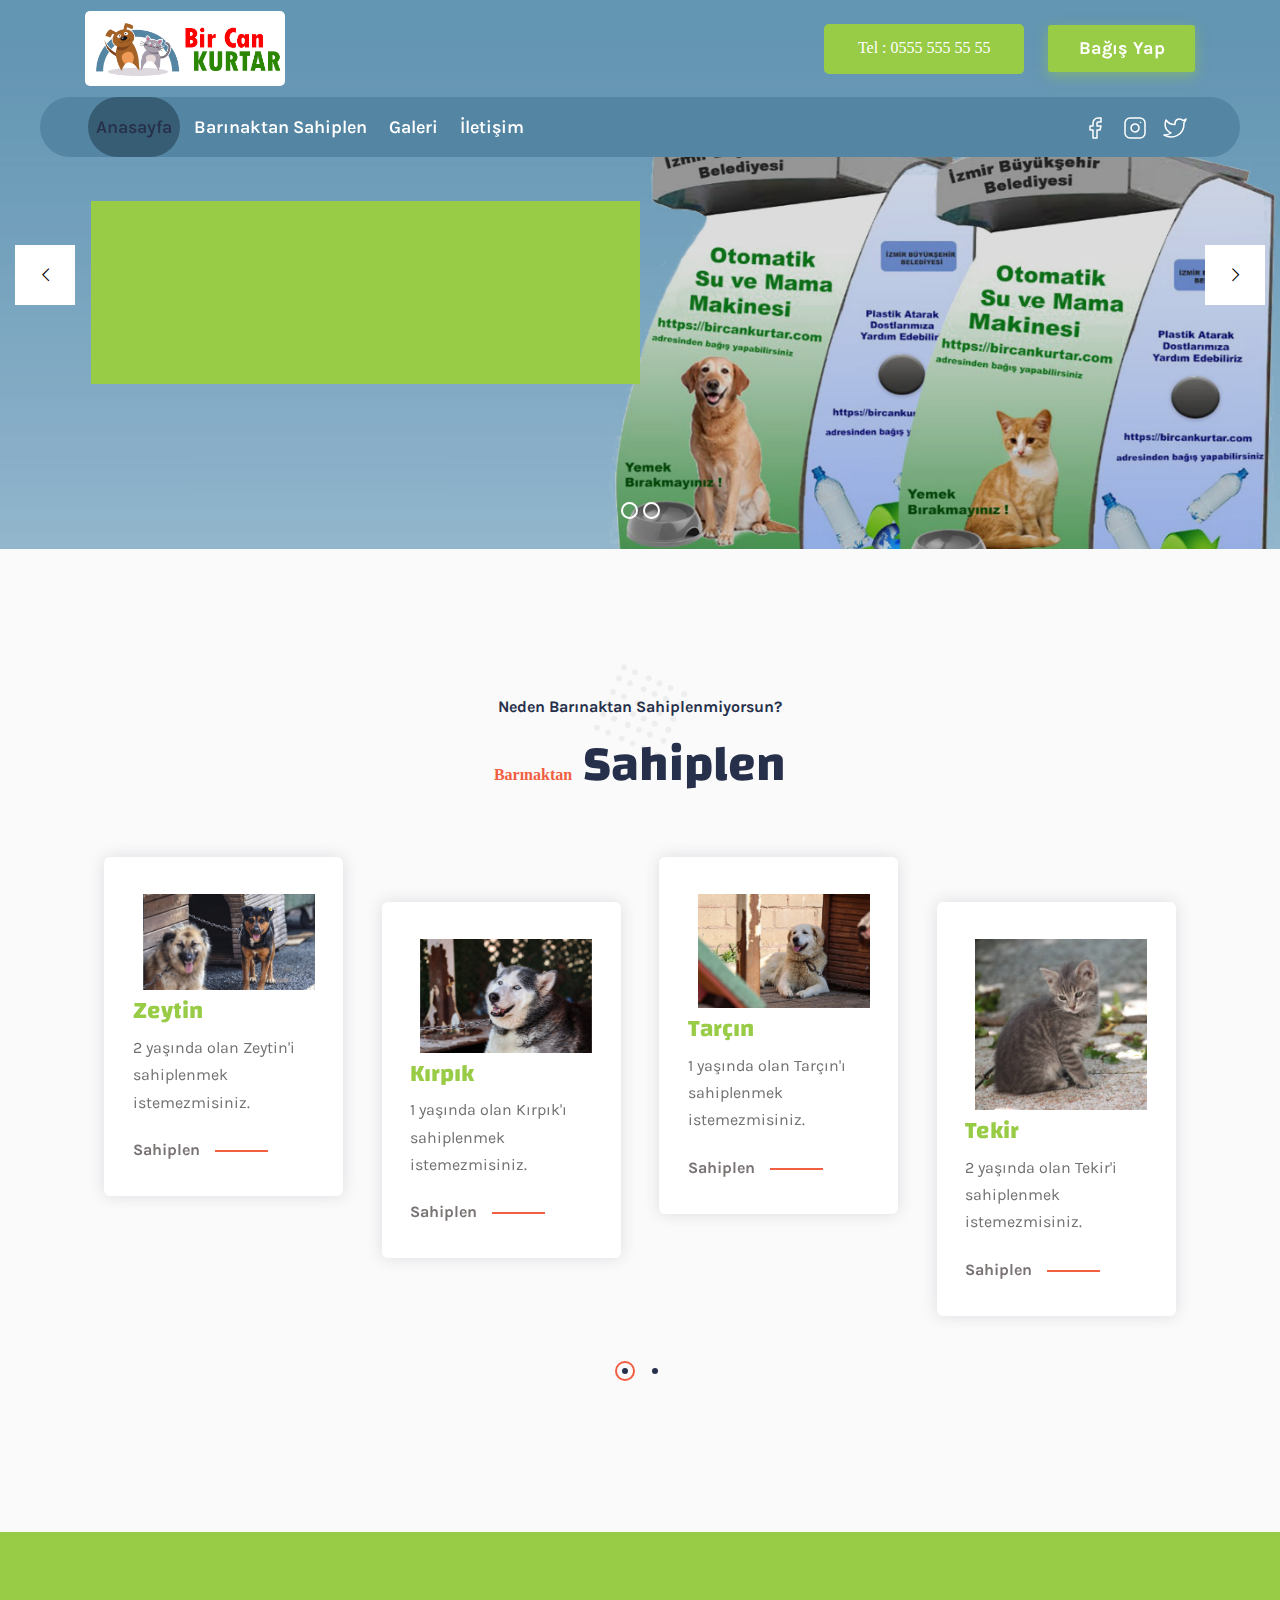
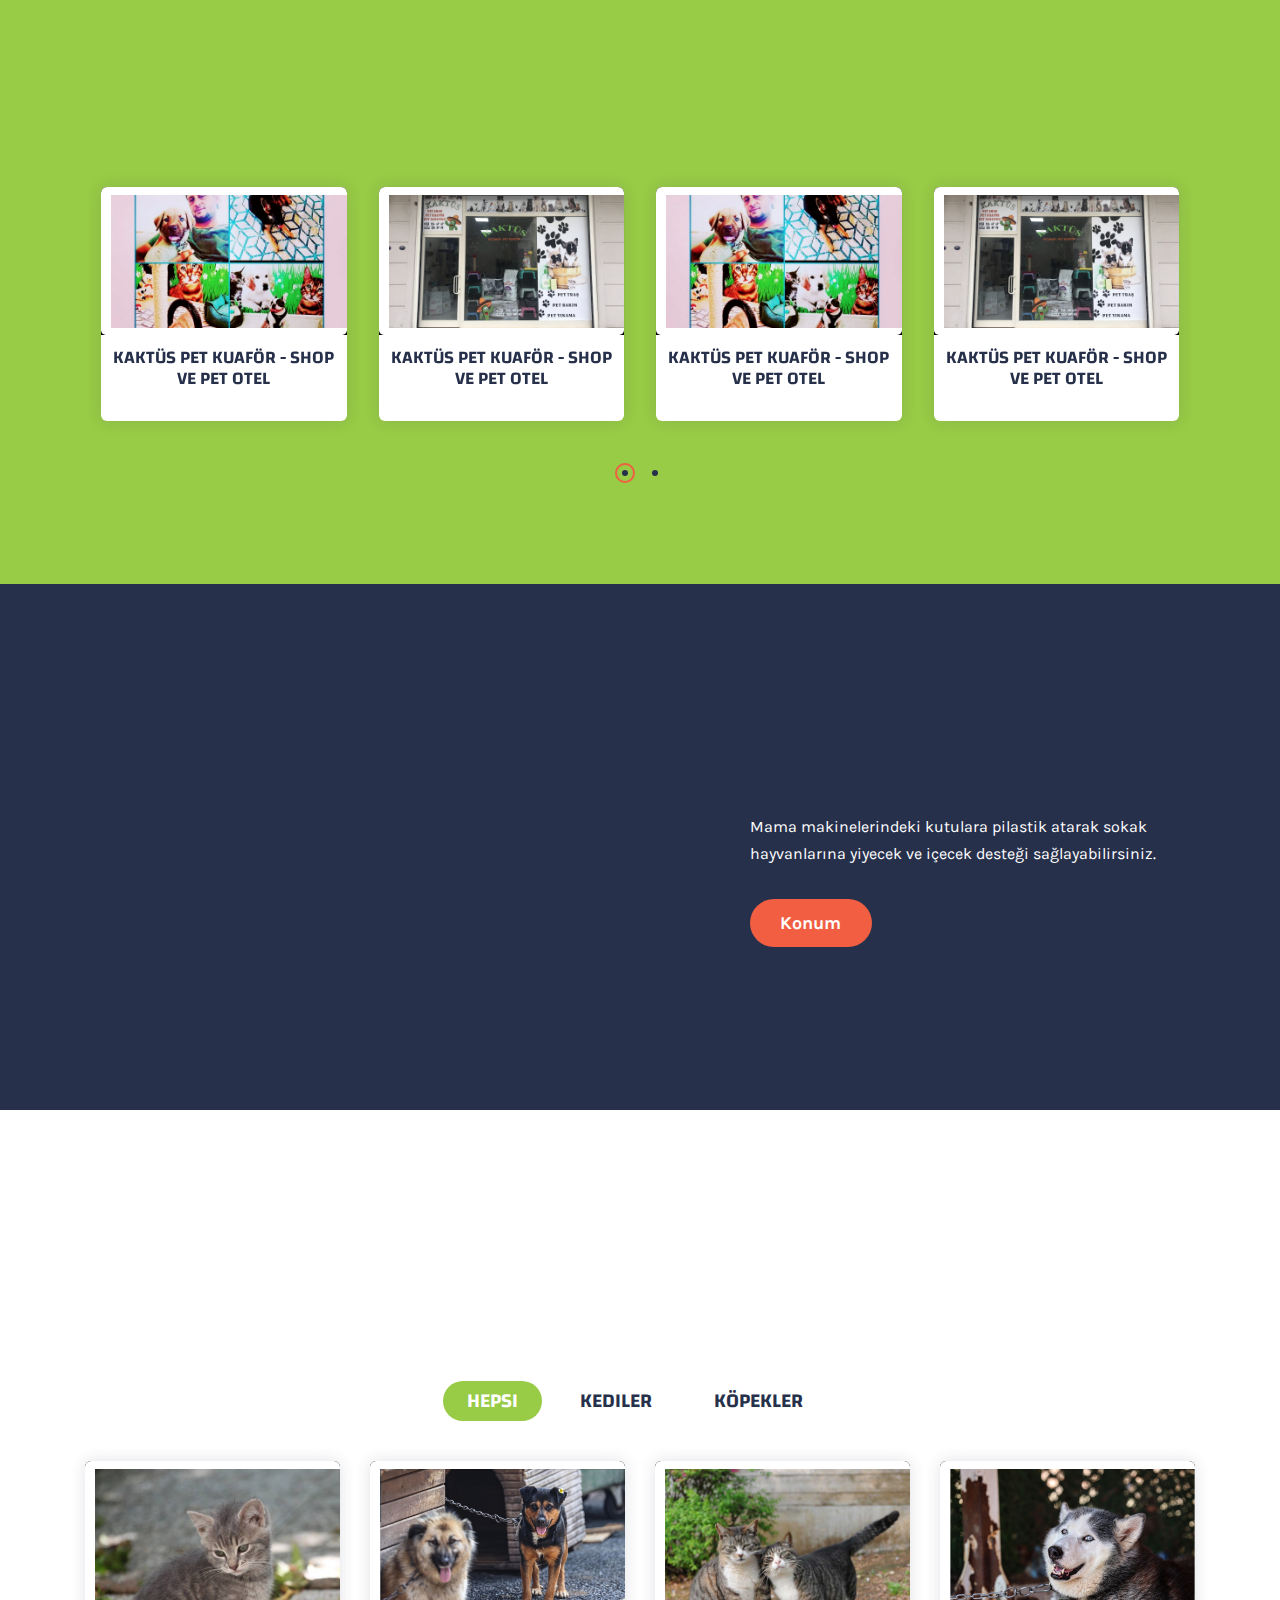
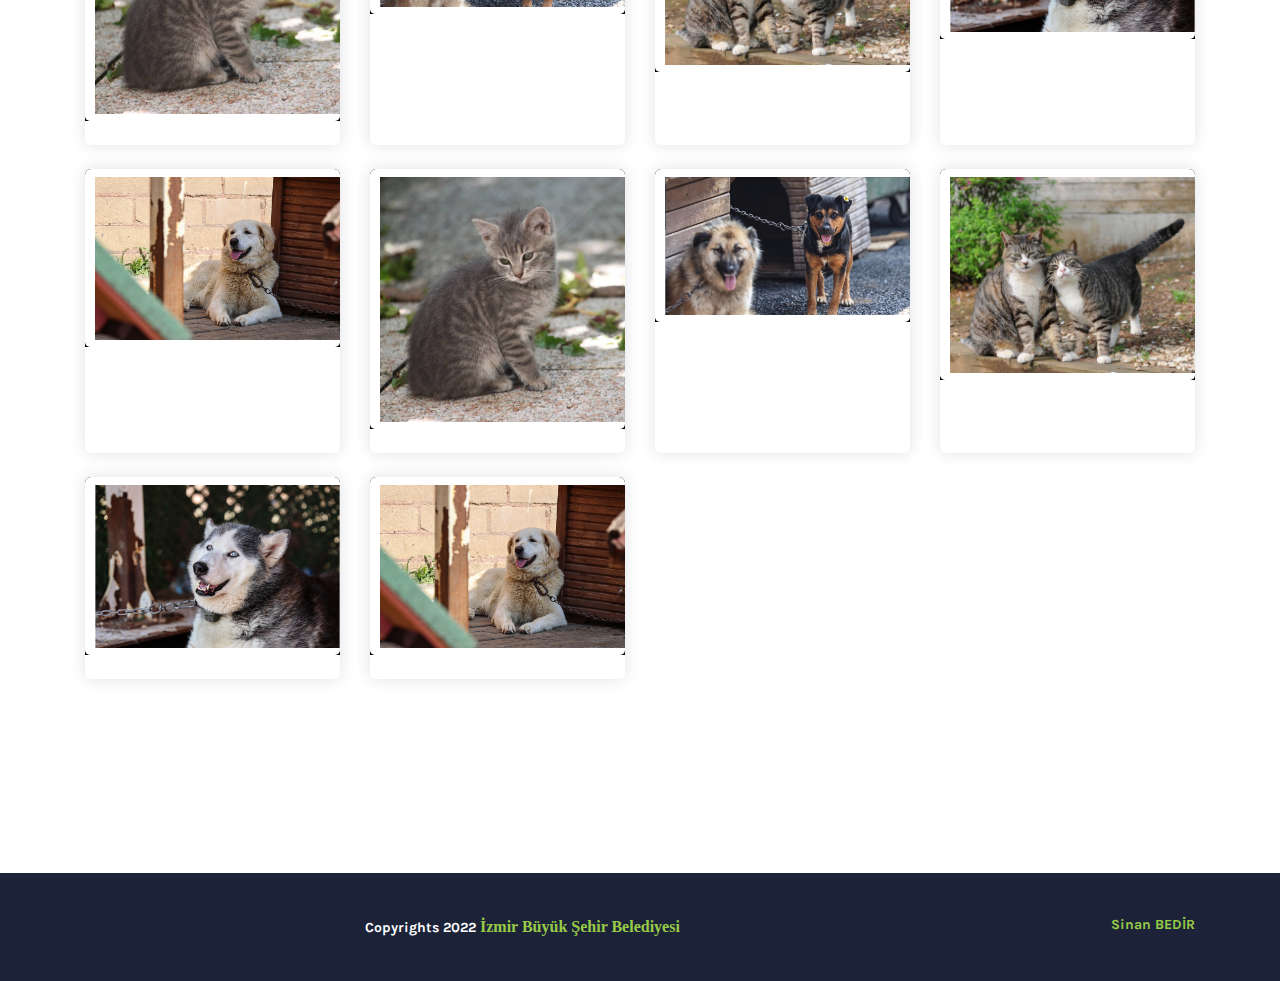
==== commit 93670b8f: "sayfalar biti" ====
--- a/index.html
+++ b/index.html
@@ -32,7 +32,8 @@
     <link rel="stylesheet" type="text/css" href="assets/revolution/css/navigation.css">
     <link rel="stylesheet" type="text/css" href="assets/revolution/css/settings.css">
     <link rel="stylesheet" type="text/css" href="assets/revolution/fonts/pe-icon-7-stroke/css/pe-icon-7-stroke.css">
-	<link rel="stylesheet" type="text/css" href="assets/revolution/fonts/font-awesome/css/font-awesome.css">
+    <link href="https://fonts.googleapis.com/css?family=Roboto:100,300,400,500,300i&display=swap" type="text/css" as="style" rel="preload" media="screen">
+    <link href="https://fonts.googleapis.com/css?family=Roboto:100,300,400,500,300i&display=swap" type="text/css" as="style" rel="stylesheet" media="screen">
 		
 
     <!-- HTML5 shim and Respond.js for IE8 support of HTML5 elements and media queries -->
@@ -44,17 +45,6 @@
 
 <body>
 
-    <!-- Page loader Start -->
-    <div id="pageloader">
-        <div class="loader-item">
-            <div class="loader-item-content">
-                <i class="icofont-paw"></i>
-            </div>
-        </div>
-    </div>
-    <!-- Page loader End -->
-
-    <b class="screen-overlay"></b>
 
     <header class="home-shop">
         <!-- <div class="shop-top-bar">
@@ -71,8 +61,8 @@
                     <!-- <a class="nav-link ml-auto" href="#" id="search_home"><i data-feather="search"></i></a>
                     <a class="nav-link" href="#" id="shopping-bag" data-trigger="#card_mobile"><i data-feather="shopping-bag"></i> <span class="badge badge-success">0</span></a>
                      -->
-                     <p class="tel"><b>Tel :</b> 0555 555 55 55</p>
-                    <a href="#" class="btn-theme bg-green btn-shadow ml-4 d-none d-sm-block text-capitalize">Bağış Yap</a>
+                     <div class="blink"><span>Tel : 0555 555 55 55</span></div>
+                    <a href="bagis.html" class="btn-theme bg-green btn-shadow ml-4 d-none d-sm-block text-capitalize">Bağış Yap</a>
 
                     <!-- Toggle Button Start -->
                     <button class="navbar-toggler x collapsed" type="button" data-toggle="collapse"
@@ -91,90 +81,33 @@
                 <div class="collapse navbar-collapse" id="navbarCollapse" data-hover="dropdown"
                     data-animations="slideInUp slideInUp slideInUp slideInUp">
                     <ul class="navbar-nav">
-                        <li class="nav-item dropdown">
+                        <li class="nav-item dropdown active">
                             <a class="nav-link dropdown-toggle-mob" href="index.html"
                                 data-toggle="dropdown-item" aria-haspopup="true" aria-expanded="false">Anasayfa </a>
                          
                         </li>
 
                         <li class="nav-item dropdown">
-                            <a class="nav-link dropdown-toggle-mob" href="index.html"
+                            <a class="nav-link dropdown-toggle-mob" href="barinaktanSahiplen.html"
                                 data-toggle="dropdown-item" aria-haspopup="true" aria-expanded="false">Barınaktan Sahiplen </a>
                          
                         </li>
 
                         <li class="nav-item dropdown">
-                            <a class="nav-link dropdown-toggle-mob" href="index.html"
+                            <a class="nav-link dropdown-toggle-mob" href="galeri.html"
                                 data-toggle="dropdown-item" aria-haspopup="true" aria-expanded="false">Galeri </a>
                          
                         </li>
                         <li class="nav-item dropdown">
-                            <a class="nav-link dropdown-toggle-mob" href="index.html"
+                            <a class="nav-link dropdown-toggle-mob" href="iletisim.html"
                                 data-toggle="dropdown-item" aria-haspopup="true" aria-expanded="false">İletişim</a>
-                         
                         </li>
-<!-- 
-                        <li class="nav-item dropdown megamenu">
-                            <a href="#" class="nav-link dropdown-toggle-mob" id="dropdown04"
-                            data-toggle="dropdown" aria-haspopup="true" aria-expanded="false">Pages <i class="icofont-thin-down"></i></a>
-                            <div class="menu-back-div dropdown-menu megamenu-content" role="menu" aria-labelledby="dropdown04">
-                                <div class="megamenu-content-wrap">
-                                    <ul class="list-unstyled">
-                                        <li><a class="dropdown-item" href="about.html">About Us</a></li>
-                                        <li><a class="dropdown-item" href="our-team.html">Our Team</a></li>
-                                        <li><a class="dropdown-item" href="team-single.html">Team Single</a></li>                                        
-                                        <li><a class="dropdown-item" href="our-faqs.html">Our Faq's</a></li>
-                                        <li><a class="dropdown-item" href="404.html">Error 404</a></li>
-                                    </ul>
-                                    <ul class="list-unstyled">
-                                        <li><a class="dropdown-item" href="our-services.html">Services</a></li>
-                                        <li><a class="dropdown-item" href="services-single.html">Services Single</a></li>                                        
-                                        <li><a class="dropdown-item" href="shortcodes-element.html">Elements Page 1</a></li>
-                                        <li><a class="dropdown-item" href="shortcodes-element-alt.html">Elements Page 2</a></li>
-                                        <li><a class="dropdown-item" href="typography.html">Typography</a></li>
-                                    </ul>
-                                </div>
-                            </div>
-                        </li>
-                        <li class="nav-item dropdown">
-                            <a class="nav-link dropdown-toggle-mob" href="index.html" data-toggle="dropdown" aria-haspopup="true" aria-expanded="false">Gallery <i class="icofont-thin-down"></i></a>
-                            <ul class="dropdown-menu">
-                                <li><a class="dropdown-item" href="gallery-2-col.html">Galley 2 Col</a></li>
-                                <li><a class="dropdown-item" href="gallery-3-col.html">Galley 3 Col</a></li>
-                                <li><a class="dropdown-item" href="gallery-4-col.html">Galley 4 Col</a></li>
-                                <li><a class="dropdown-item" href="gallery-single.html">Galley Single</a></li>
-                            </ul>
-                        </li>
-                        <li class="nav-item dropdown">
-                            <a class="nav-link dropdown-toggle-mob" href="index.html" id="blog-menu" data-toggle="dropdown" aria-haspopup="true" aria-expanded="false">Blog <i class="icofont-thin-down"></i></a>
-
-                            <ul class="dropdown-menu" aria-labelledby="blog-menu">
-                                <li><a class="dropdown-item" href="blog-classic.html">Blog Classic</a></li>
-                                <li><a class="dropdown-item" href="blog-modern.html">Blog Modern</a></li>
-                                <li><a class="dropdown-item" href="blog-grid.html">Blog Grid</a></li>
-                                <li><a class="dropdown-item" href="blog-single.html">Blog Single</a></li>
-                            </ul>
-                        </li>
-                        <li class="nav-item dropdown">
-                            <a class="nav-link dropdown-toggle-mob" href="index.html" data-toggle="dropdown"
-                                aria-haspopup="true" aria-expanded="false">Shop <i class="icofont-thin-down"></i></a>
-                            <ul class="dropdown-menu">
-                                <li><a class="dropdown-item" href="shop-sidebar.html">Shop Sidebar</a></li>
-                                <li><a class="dropdown-item" href="shop-wide.html">Shop Wide</a></li>
-                                <li><a class="dropdown-item" href="shop-single.html">Shop Single</a></li>
-                                <li><a class="dropdown-item" href="shop-cart.html">Shopping Cart</a></li>
-                                <li><a class="dropdown-item" href="shop-checkout.html">Checkout</a></li>
-                            </ul>
-                        </li>
-                        <li class="nav-item">
-                            <a class="nav-link" href="contact-us.html">Contact</a>
-                        </li> -->
 
                     </ul>
                     <div class="navbar-nav ml-auto sitenav-right">
-                        <a class="nav-link" href="#"><i data-feather="facebook"></i></a>                        
-                        <a class="nav-link" href="#"><i data-feather="twitter"></i></a>                        
-                        <a class="nav-link" href="#"><i data-feather="instagram"></i></a>
+                        <a class="nav-link" href="https://www.facebook.com/"><i data-feather="facebook"></i></a>                        
+                        <a class="nav-link" href="https://www.instagram.com/"><i data-feather="instagram"></i></a>                        
+                        <a class="nav-link" href="https://twitter.com/"><i data-feather="twitter"></i></a>
                     </div>
                     <!-- Main Navigation End -->
                 </div>
@@ -183,48 +116,6 @@
         <!-- Main Navigation End -->
     </header>
 
-    <article class="card mobile-offcanvas offcanvas-right" id="card_mobile">
-        <div class="shop-sidebar">
-            <div class="offcanvas-header">  
-                <button class="btn btn-close"> <i data-feather="x-circle"></i> </button>
-            </div>
-            <h3 class="head">My Cart</h3>
-            <ul class="list-unstyled">
-                <li>
-                    <img src="assets/images/shop/sidebar_shop_1.jpg" alt="">
-                    <div>
-                        <h4><a href="shop-single.html">Lounger Dog Bed</a></h4>
-                        <h6>$85</h6>
-                    </div>
-                    <div class="delete-btn">
-                        <a href="#"><i class="icofont-close-line"></i></a>
-                    </div>
-                </li>
-                <li>
-                    <img src="assets/images/shop/sidebar_shop_2.jpg" alt="">
-                    <div>
-                        <h4><a href="shop-single.html">Sara's Doggie Treat</a></h4>
-                        <h6>$45</h6>
-                    </div>
-                    <div class="delete-btn">
-                        <a href="#"><i class="icofont-close-line"></i></a>
-                    </div>
-                </li>
-            </ul>
-            <div class="sidebar-subtotal">
-                <span>Subtotal</span> 
-                <strong>$130</strong>
-            </div>
-            <div class="btn-holder">
-                <div class="col">
-                    <a href="shop-cart.html" class="btn-theme bordered bg-navy-blue btn-sm btn-block">View Cart</a>
-                </div>
-                <div class="col">
-                    <a href="shop-checkout.html" class="btn-theme bg-orange btn-shadow btn-sm btn-block">Checkout</a>
-                </div>
-            </div>
-        </div>
-    </article>
 
     <section class="home-shop-slider">
         <div id="rev_slider_26_1_wrapper" class="rev_slider_wrapper fullscreen-container" data-alias="mask-showcase"
@@ -410,8 +301,8 @@
                 <!-- Heading Main -->
                 <div class="col-sm-12 wow fadeInDown" data-wow-duration="0" data-wow-delay="0s">
                     <h1 class="heading-main center wow fadeInDown" data-wow-duration="0" data-wow-delay="0s">
-                        <small>What we do for you? <i class="pethund_repeat_grid"></i></small>
-                        <span>Our Other</span> Service
+                        <small>Neden Barınaktan Sahiplenmiyorsun? <i class="pethund_repeat_grid"></i></small>
+                        <span>Barınaktan</span> Sahiplen
                     </h1>
                 </div>
                 <!-- Heading Main -->
@@ -420,15 +311,12 @@
                     <!-- Icon Boxes One Style -->
                     <div class="item">
                         <div class="icon-box-1">
-                            <div class="icon-font">
-                                <i class="pethund_petsitting"></i>
-                            </div>
+                            <img src="assets/images/sahiplen/1.PNG">
                             <div class="text">
-                                <h3>Pet Sitting</h3>
-                                <p>Aliquam erat volutpat In id fermentum augue, ut pellentesque leo. Maecenas at arcu
-                                    risus. </p>
-                                <a href="our-services.html" class="read-more-arrow">
-                                    Read More <span> <i class="icofont-simple-right"></i></span>
+                                <h3>Zeytin</h3>
+                                <p>2 yaşında olan Zeytin'i sahiplenmek istemezmisiniz. </p>
+                                <a href="barinaktanSahiplen.html" class="read-more-arrow">
+                                    Sahiplen <span> <i class="fa fa-arrow-right" aria-hidden="true"></i></span>
                                 </a>
                             </div>
                         </div>
@@ -438,15 +326,12 @@
                     <!-- Icon Boxes One Style -->
                     <div class="item">
                         <div class="icon-box-1">
-                            <div class="icon-font">
-                                <i class="pethund_pet_grooming"></i>
-                            </div>
+                            <img src="assets/images/sahiplen/2.PNG">
                             <div class="text">
-                                <h3>Pet Grooming</h3>
-                                <p>Aliquam erat volutpat In id fermentum augue, ut pellentesque leo. Maecenas at arcu
-                                    risus. </p>
-                                <a href="our-services.html" class="read-more-arrow">
-                                    Read More <span> <i class="icofont-simple-right"></i></span>
+                                <h3>Kırpık</h3>
+                                <p>1 yaşında olan Kırpık'ı sahiplenmek istemezmisiniz. </p>
+                                <a href="barinaktanSahiplen.html" class="read-more-arrow">
+                                    Sahiplen <span> <i class="fa fa-arrow-right" aria-hidden="true"></i></span>
                                 </a>
                             </div>
                         </div>
@@ -456,15 +341,12 @@
                     <!-- Icon Boxes One Style -->
                     <div class="item">
                         <div class="icon-box-1">
-                            <div class="icon-font">
-                                <i class="pethund_adoption"></i>
-                            </div>
+                            <img src="assets/images/sahiplen/3.PNG">
                             <div class="text">
-                                <h3>Pet Adoption</h3>
-                                <p>Aliquam erat volutpat In id fermentum augue, ut pellentesque leo. Maecenas at arcu
-                                    risus. </p>
-                                <a href="our-services.html" class="read-more-arrow">
-                                    Read More <span> <i class="icofont-simple-right"></i></span>
+                                <h3>Tarçın</h3>
+                                <p>1 yaşında olan Tarçın'ı sahiplenmek istemezmisiniz. </p>
+                                <a href="barinaktanSahiplen.html" class="read-more-arrow">
+                                    Sahiplen <span> <i class="fa fa-arrow-right" aria-hidden="true"></i></span>
                                 </a>
                             </div>
                         </div>
@@ -474,15 +356,12 @@
                     <!-- Icon Boxes One Style -->
                     <div class="item">
                         <div class="icon-box-1">
-                            <div class="icon-font">
-                                <i class="pethund_vaccinated"></i>
-                            </div>
+                            <img src="assets/images/sahiplen/4.jpg">
                             <div class="text">
-                                <h3>Pet Vaccination</h3>
-                                <p>Aliquam erat volutpat In id fermentum augue, ut pellentesque leo. Maecenas at arcu
-                                    risus. </p>
-                                <a href="our-services.html" class="read-more-arrow">
-                                    Read More <span> <i class="icofont-simple-right"></i></span>
+                                <h3>Tekir</h3>
+                                <p>2 yaşında olan Tekir'i sahiplenmek istemezmisiniz. </p>
+                                <a href="barinaktanSahiplen.html" class="read-more-arrow">
+                                    Sahiplen <span> <i class="fa fa-arrow-right" aria-hidden="true"></i></span>
                                 </a>
                             </div>
                         </div>
@@ -492,15 +371,12 @@
                     <!-- Icon Boxes One Style -->
                     <div class="item">
                         <div class="icon-box-1">
-                            <div class="icon-font">
-                                <i class="pethund_pet_food"></i>
-                            </div>
+                            <img src="assets/images/sahiplen/5.jpg">
                             <div class="text">
-                                <h3>Pet Foods</h3>
-                                <p>Aliquam erat volutpat In id fermentum augue, ut pellentesque leo. Maecenas at arcu
-                                    risus. </p>
-                                <a href="our-services.html" class="read-more-arrow">
-                                    Read More <span> <i class="icofont-simple-right"></i></span>
+                                <h3>Hırçın</h3>
+                                <p>2 yaşında olan Hırçın'ı sahiplenmek istemezmisiniz. </p>
+                                <a href="barinaktanSahiplen.html" class="read-more-arrow">
+                                    Sahiplen <span> <i class="fa fa-arrow-right" aria-hidden="true"></i></span>
                                 </a>
                             </div>
                         </div>
@@ -515,1037 +391,272 @@
           <section class="wide-tb-100 bg-green">
             <div class="container">
                 <h1 class="heading-main center light-mode wow fadeInDown" data-wow-duration="0" data-wow-delay="0s">
-                    <small>Quality & Experience <i class="pethund_repeat_grid"></i></small>
-                    New <span class="txt-blue">Arrivals</span>
+                    <small>Hayvan Otelleri <i class="pethund_repeat_grid"></i></small>
+                    Sıcak bir <span class="txt-blue">yuva için</span>
                 </h1>
                 <div class="owl-carousel owl-theme" id="home-shop-slider">
                     <div class="item">
                         <div class="product-grid">
                             <div class="product-image">
-                                <a href="shop-single.html" class="image">
-                                    <img class="pic-1" src="assets/images/shop/shop_img_1.jpg">
-                                </a>
-                                <span class="product-discount-label">-33%</span>
-                                <ul class="product-links">
-                                    <li><a href="#" data-tip="Add to Wishlist"><i data-feather="eye"></i></a></li>
-                                    <li><a href="#" data-tip="Quick View"><i data-feather="heart"></i></a></li>
-                                </ul>
-                                <a class="add-to-cart btn-theme bg-navy-blue capusle" href="shop-single.html">add to cart <span class="ml-2"> <i data-feather="shopping-bag"></i></span></a>
-                            </div>
+                                <a href="#" class="image">
+                                    <img class="pic-1" src="assets/images/oteller/2.jpg">
+                                </a>
+                              </div>
                             <div class="product-content">
-                                <h3 class="title"><a href="shop-single.html">Collapsible Dog Bowl</a></h3>
-                                <div class="price"><span>$45.00</span> $15.00</div>                                
-                            </div>
-                        </div>
-                    </div>
-                    <div class="item">
-                        <div class="product-grid">
-                            <div class="product-image">
-                                <a href="shop-single.html" class="image">
-                                    <img class="pic-1" src="assets/images/shop/shop_img_2.jpg">
-                                </a>
-                                <ul class="product-links">
-                                    <li><a href="#" data-tip="Add to Wishlist"><i data-feather="eye"></i></a></li>
-                                    <li><a href="#" data-tip="Quick View"><i data-feather="heart"></i></a></li>
-                                </ul>
-                                <a class="add-to-cart btn-theme bg-navy-blue capusle" href="shop-single.html">add to cart <span class="ml-2"> <i data-feather="shopping-bag"></i></span></a>
-                            </div>
+                                <h3 class="title"><a href="#">Kaktüs Pet Kuaför - Shop ve Pet Otel</a></h3>                           
+                            </div>
+                        </div>
+                    </div>
+
+                    <div class="item">
+                        <div class="product-grid">
+                            <div class="product-image">
+                                <a href="#" class="image">
+                                    <img class="pic-1" src="assets/images/oteller/3.png">
+                                </a>
+                              </div>
                             <div class="product-content">
-                                <h3 class="title"><a href="shop-single.html">Lounger Dog Bed</a></h3>
-                                <div class="price">$85.00</div>                                
-                            </div>
-                        </div>
-                    </div>
-                    <div class="item">
-                        <div class="product-grid">
-                            <div class="product-image">
-                                <a href="shop-single.html" class="image">
-                                    <img class="pic-1" src="assets/images/shop/shop_img_3.jpg">
-                                </a>
-                                <ul class="product-links">
-                                    <li><a href="#" data-tip="Add to Wishlist"><i data-feather="eye"></i></a></li>
-                                    <li><a href="#" data-tip="Quick View"><i data-feather="heart"></i></a></li>
-                                </ul>
-                                <a class="add-to-cart btn-theme bg-navy-blue capusle" href="shop-single.html">add to cart <span class="ml-2"> <i data-feather="shopping-bag"></i></span></a>
-                            </div>
+                                <h3 class="title"><a href="#">Kaktüs Pet Kuaför - Shop ve Pet Otel</a></h3>                           
+                            </div>
+                        </div>
+                    </div>
+
+                    <div class="item">
+                        <div class="product-grid">
+                            <div class="product-image">
+                                <a href="#" class="image">
+                                    <img class="pic-1" src="assets/images/oteller/2.jpg">
+                                </a>
+                              </div>
                             <div class="product-content">
-                                <h3 class="title"><a href="shop-single.html">Active Pet Dog Harness</a></h3>
-                                <div class="price">$250.00</div>                                
-                            </div>
-                        </div>
-                    </div>
-                    <div class="item">
-                        <div class="product-grid">
-                            <div class="product-image">
-                                <a href="shop-single.html" class="image">
-                                    <img class="pic-1" src="assets/images/shop/shop_img_4.jpg">
-                                </a>
-                                <ul class="product-links">
-                                    <li><a href="#" data-tip="Add to Wishlist"><i data-feather="eye"></i></a></li>
-                                    <li><a href="#" data-tip="Quick View"><i data-feather="heart"></i></a></li>
-                                </ul>
-                                <a class="add-to-cart btn-theme bg-navy-blue capusle" href="shop-single.html">add to cart <span class="ml-2"> <i data-feather="shopping-bag"></i></span></a>
-                            </div>
+                                <h3 class="title"><a href="#">Kaktüs Pet Kuaför - Shop ve Pet Otel</a></h3>                           
+                            </div>
+                        </div>
+                    </div>
+
+                    <div class="item">
+                        <div class="product-grid">
+                            <div class="product-image">
+                                <a href="#" class="image">
+                                    <img class="pic-1" src="assets/images/oteller/3.png">
+                                </a>
+                              </div>
                             <div class="product-content">
-                                <h3 class="title"><a href="shop-single.html">Sara's Doggie Treat</a></h3>
-                                <div class="price">$45.00</div>                                
-                            </div>
-                        </div>
-                    </div>
-                    <div class="item">
-                        <div class="product-grid">
-                            <div class="product-image">
-                                <a href="shop-single.html" class="image">
-                                    <img class="pic-1" src="assets/images/shop/shop_img_5.jpg">
-                                </a>
-                                <ul class="product-links">
-                                    <li><a href="#" data-tip="Add to Wishlist"><i data-feather="eye"></i></a></li>
-                                    <li><a href="#" data-tip="Quick View"><i data-feather="heart"></i></a></li>
-                                </ul>
-                                <a class="add-to-cart btn-theme bg-navy-blue capusle" href="shop-single.html">add to cart <span class="ml-2"> <i data-feather="shopping-bag"></i></span></a>
-                            </div>
+                                <h3 class="title"><a href="#">Kaktüs Pet Kuaför - Shop ve Pet Otel</a></h3>                           
+                            </div>
+                        </div>
+                    </div>
+
+                    <div class="item">
+                        <div class="product-grid">
+                            <div class="product-image">
+                                <a href="#" class="image">
+                                    <img class="pic-1" src="assets/images/oteller/2.jpg">
+                                </a>
+                              </div>
                             <div class="product-content">
-                                <h3 class="title"><a href="shop-single.html">Little Scoop for Ultra</a></h3>
-                                <div class="price">$35.00</div>                                
-                            </div>
-                        </div>
-                    </div>
-                    <div class="item">
-                        <div class="product-grid">
-                            <div class="product-image">
-                                <a href="shop-single.html" class="image">
-                                    <img class="pic-1" src="assets/images/shop/shop_img_6.jpg">
-                                </a>
-                                <ul class="product-links">
-                                    <li><a href="#" data-tip="Add to Wishlist"><i data-feather="eye"></i></a></li>
-                                    <li><a href="#" data-tip="Quick View"><i data-feather="heart"></i></a></li>
-                                </ul>
-                                <a class="add-to-cart btn-theme bg-navy-blue capusle" href="shop-single.html">add to cart <span class="ml-2"> <i data-feather="shopping-bag"></i></span></a>
-                            </div>
-                            <div class="product-content">
-                                <h3 class="title"><a href="shop-single.html">Double Feeding Bowls</a></h3>
-                                <div class="price">$95.00</div>                                
-                            </div>
-                        </div>
-                    </div>
-                    <div class="item">
-                        <div class="product-grid">
-                            <div class="product-image">
-                                <a href="shop-single.html" class="image">
-                                    <img class="pic-1" src="assets/images/shop/shop_img_7.jpg">
-                                </a>
-                                <ul class="product-links">
-                                    <li><a href="#" data-tip="Add to Wishlist"><i data-feather="eye"></i></a></li>
-                                    <li><a href="#" data-tip="Quick View"><i data-feather="heart"></i></a></li>
-                                </ul>
-                                <a class="add-to-cart btn-theme bg-navy-blue capusle" href="shop-single.html">add to cart <span class="ml-2"> <i data-feather="shopping-bag"></i></span></a>
-                            </div>
-                            <div class="product-content">
-                                <h3 class="title"><a href="shop-single.html">Small Pet Drink Bottle</a></h3>
-                                <div class="price">$25.00</div>                                
-                            </div>
-                        </div>
-                    </div>
-                    <div class="item">
-                        <div class="product-grid">
-                            <div class="product-image">
-                                <a href="shop-single.html" class="image">
-                                    <img class="pic-1" src="assets/images/shop/shop_img_8.jpg">
-                                </a>
-                                <ul class="product-links">
-                                    <li><a href="#" data-tip="Add to Wishlist"><i data-feather="eye"></i></a></li>
-                                    <li><a href="#" data-tip="Quick View"><i data-feather="heart"></i></a></li>
-                                </ul>
-                                <a class="add-to-cart btn-theme bg-navy-blue capusle" href="shop-single.html">add to cart <span class="ml-2"> <i data-feather="shopping-bag"></i></span></a>
-                            </div>
-                            <div class="product-content">
-                                <h3 class="title"><a href="shop-single.html">Cat Scratch Apple Toy</a></h3>
-                                <div class="price">$90.00</div>                                
-                            </div>
-                        </div>
-                    </div>
-                    <div class="item">
-                        <div class="product-grid">
-                            <div class="product-image">
-                                <a href="shop-single.html" class="image">
-                                    <img class="pic-1" src="assets/images/shop/shop_img_9.jpg">
-                                </a>
-                                <ul class="product-links">
-                                    <li><a href="#" data-tip="Add to Wishlist"><i data-feather="eye"></i></a></li>
-                                    <li><a href="#" data-tip="Quick View"><i data-feather="heart"></i></a></li>
-                                </ul>
-                                <a class="add-to-cart btn-theme bg-navy-blue capusle" href="shop-single.html">add to cart <span class="ml-2"> <i data-feather="shopping-bag"></i></span></a>
-                            </div>
-                            <div class="product-content">
-                                <h3 class="title"><a href="shop-single.html">Mouse Cat Toy 10 cm</a></h3>
-                                <div class="price">$55.00</div>                                
-                            </div>
-                        </div>
-                    </div>
-                    <div class="item">
-                        <div class="product-grid">
-                            <div class="product-image">
-                                <a href="shop-single.html" class="image">
-                                    <img class="pic-1" src="assets/images/shop/shop_img_10.jpg">
-                                </a>
-                                <ul class="product-links">
-                                    <li><a href="#" data-tip="Add to Wishlist"><i data-feather="eye"></i></a></li>
-                                    <li><a href="#" data-tip="Quick View"><i data-feather="heart"></i></a></li>
-                                </ul>
-                                <a class="add-to-cart btn-theme bg-navy-blue capusle" href="shop-single.html">add to cart <span class="ml-2"> <i data-feather="shopping-bag"></i></span></a>
-                            </div>
-                            <div class="product-content">
-                                <h3 class="title"><a href="shop-single.html">Dogs Name Tag</a></h3>
-                                <div class="price">$70.00</div>                                
-                            </div>
-                        </div>
-                    </div>
-                    <div class="item">
-                        <div class="product-grid">
-                            <div class="product-image">
-                                <a href="shop-single.html" class="image">
-                                    <img class="pic-1" src="assets/images/shop/shop_img_11.jpg">
-                                </a>
-                                <ul class="product-links">
-                                    <li><a href="#" data-tip="Add to Wishlist"><i data-feather="eye"></i></a></li>
-                                    <li><a href="#" data-tip="Quick View"><i data-feather="heart"></i></a></li>
-                                </ul>
-                                <a class="add-to-cart btn-theme bg-navy-blue capusle" href="shop-single.html">add to cart <span class="ml-2"> <i data-feather="shopping-bag"></i></span></a>
-                            </div>
-                            <div class="product-content">
-                                <h3 class="title"><a href="shop-single.html">Slow Feeder Bowl</a></h3>
-                                <div class="price">$50.00</div>                                
-                            </div>
-                        </div>
-                    </div>
-                    <div class="item">
-                        <div class="product-grid">
-                            <div class="product-image">
-                                <a href="shop-single.html" class="image">
-                                    <img class="pic-1" src="assets/images/shop/shop_img_12.jpg">
-                                </a>
-                                <ul class="product-links">
-                                    <li><a href="#" data-tip="Add to Wishlist"><i data-feather="eye"></i></a></li>
-                                    <li><a href="#" data-tip="Quick View"><i data-feather="heart"></i></a></li>
-                                </ul>
-                                <a class="add-to-cart btn-theme bg-navy-blue capusle" href="shop-single.html">add to cart <span class="ml-2"> <i data-feather="shopping-bag"></i></span></a>
-                            </div>
-                            <div class="product-content">
-                                <h3 class="title"><a href="shop-single.html">Dog Blanket with Cushion</a></h3>
-                                <div class="price">$90.00</div>                                
-                            </div>
-                        </div>
-                    </div>
+                                <h3 class="title"><a href="#">Kaktüs Pet Kuaför - Shop ve Pet Otel</a></h3>                           
+                            </div>
+                        </div>
+                    </div>
+                  
+                
                 </div>
             </div>
         </section>
         <!-- New Arrivals End -->
 
-        <!-- Sale Shop Home Start -->
         <section class="wide-tb-80 bg-navy-blue">
             <div class="container">
                 <div class="row align-items-center">
                     
                     <div class="col-md-5 col-lg-5">
                         <h1 class="heading-main light-mode mb-3 wow fadeInDown" data-wow-duration="0" data-wow-delay="0s">
-                            <span>Save </span> <span class="txt-white">50% Sale</span>
+                            <span>Mama Makinesi </span> <span class="txt-white">Konum</span>
                         </h1>
 
-                        <p class="txt-white">Maecenas at arcu risus. Donec commodo sodales ex, scelerisque laoreet nibh hendrerit id. In aliquet magna nec lobortis maximus. Etiam rhoncus leo a dolor placerat, nec elementum ipsum.</p>
-
-                        <a href="shop-single.html" class="btn-theme btn-long-arrow bg-orange capusle mt-3">
-                            Shop Now <span> <i class="icofont-simple-right"></i></span>
+                        <p class="txt-white">Mama makinelerindeki kutulara pilastik atarak sokak hayvanlarına yiyecek ve içecek desteği sağlayabilirsiniz.</p>
+
+                        <a href="https://www.google.com.tr/maps/dir//36.842046,30.599106/@36.842046,30.599106,17z?hl=tr" class="btn-theme btn-long-arrow bg-orange capusle mt-3">
+                            Konum 
                         </a>
                     </div>
                     <div class="col-md-7 col-lg-7 order-lg-first wow fadeInLeft" data-wow-duration="0">
                         <div class="home-shop-cat">
-                            <img src="assets/images/shop/shop-hom-cat.png" alt="">
+                            <img src="assets/images/mama_makinesi.jpeg" alt="">
                         </div>
                     </div>
                 </div>
             </div>
         </section>
-        <!-- Sale Shop Home End -->
-
-        <!-- Expertise in following areas Start -->
+
         <section class="wide-tb-100">
-            <div class="container">               
+            <div class="container">   
                 <h1 class="heading-main center wow fadeInDown" data-wow-duration="0" data-wow-delay="0s">
-                    <small>Expertise in following areas <i class="pethund_repeat_grid"></i></small>
-                    <span>Pet</span> Supplies
-                </h1>
-
+                    <small>Barınaktan Kareler <i class="pethund_repeat_grid"></i></small>
+                   Galeri
+                </h1> 
                 <div class="row">
                     <div class="col-md-12">
                         <ul id="portfolio-flters" class="list-unstyled">
-                            <li data-filter="*" class="filter-active"><a href="javascript:">All</a></li>
-                            <li data-filter=".accessories"><a href="javascript:">Accessories</a></li>
-                            <li data-filter=".belts"><a href="javascript:">Belts</a></li>
-                            <li data-filter=".toys"><a href="javascript:">Toys</a></li>
-                            <li data-filter=".food_containers"><a href="javascript:">Food Containers</a></li>
+                            <li data-filter="*" class="filter-active"><a href="javascript:">Hepsi</a></li>
+                            <li data-filter=".cats"><a href="javascript:">Kediler</a></li>
+                            <li data-filter=".dogs"><a href="javascript:">Köpekler</a></li>
                         </ul>
                     </div>
                 </div>
                 <div class="isotope-gallery captured-img-gallery row">
-                    <div class="col-lg-3 col-md-4 gallery-item mb-4 food_containers">
-                        <div class="product-grid">
-                            <div class="product-image">
-                                <a href="shop-single.html" class="image">
-                                    <img class="pic-1" src="assets/images/shop/shop_img_1.jpg">
-                                </a>
-                                <span class="product-discount-label">-33%</span>
-                                <ul class="product-links">
-                                    <li><a href="#" data-tip="Add to Wishlist"><i data-feather="eye"></i></a></li>
-                                    <li><a href="#" data-tip="Quick View"><i data-feather="heart"></i></a></li>
-                                </ul>
-                                <a class="add-to-cart btn-theme bg-navy-blue capusle" href="shop-single.html">add to cart <span class="ml-2"> <i data-feather="shopping-bag"></i></span></a>
-                            </div>
-                            <div class="product-content">
-                                <h3 class="title"><a href="shop-single.html">Collapsible Dog Bowl</a></h3>
-                                <div class="price"><span>$45.00</span> $15.00</div>                                
-                            </div>
-                        </div>
-                    </div>
-                    <div class="col-lg-3 col-md-4 gallery-item mb-4 accessories">
-                        <div class="product-grid">
-                            <div class="product-image">
-                                <a href="shop-single.html" class="image">
-                                    <img class="pic-1" src="assets/images/shop/shop_img_2.jpg">
-                                </a>
-                                <ul class="product-links">
-                                    <li><a href="#" data-tip="Add to Wishlist"><i data-feather="eye"></i></a></li>
-                                    <li><a href="#" data-tip="Quick View"><i data-feather="heart"></i></a></li>
-                                </ul>
-                                <a class="add-to-cart btn-theme bg-navy-blue capusle" href="shop-single.html">add to cart <span class="ml-2"> <i data-feather="shopping-bag"></i></span></a>
-                            </div>
-                            <div class="product-content">
-                                <h3 class="title"><a href="shop-single.html">Lounger Dog Bed</a></h3>
-                                <div class="price">$85.00</div>                                
-                            </div>
-                        </div>
-                    </div>
-                    <div class="col-lg-3 col-md-4 gallery-item mb-4 accessories belts">
-                        <div class="product-grid">
-                            <div class="product-image">
-                                <a href="shop-single.html" class="image">
-                                    <img class="pic-1" src="assets/images/shop/shop_img_3.jpg">
-                                </a>
-                                <ul class="product-links">
-                                    <li><a href="#" data-tip="Add to Wishlist"><i data-feather="eye"></i></a></li>
-                                    <li><a href="#" data-tip="Quick View"><i data-feather="heart"></i></a></li>
-                                </ul>
-                                <a class="add-to-cart btn-theme bg-navy-blue capusle" href="shop-single.html">add to cart <span class="ml-2"> <i data-feather="shopping-bag"></i></span></a>
-                            </div>
-                            <div class="product-content">
-                                <h3 class="title"><a href="shop-single.html">Active Pet Dog Harness</a></h3>
-                                <div class="price">$250.00</div>                                
-                            </div>
-                        </div>
-                    </div>
-                    <div class="col-lg-3 col-md-4 gallery-item mb-4 food_containers">
-                        <div class="product-grid">
-                            <div class="product-image">
-                                <a href="shop-single.html" class="image">
-                                    <img class="pic-1" src="assets/images/shop/shop_img_4.jpg">
-                                </a>
-                                <ul class="product-links">
-                                    <li><a href="#" data-tip="Add to Wishlist"><i data-feather="eye"></i></a></li>
-                                    <li><a href="#" data-tip="Quick View"><i data-feather="heart"></i></a></li>
-                                </ul>
-                                <a class="add-to-cart btn-theme bg-navy-blue capusle" href="shop-single.html">add to cart <span class="ml-2"> <i data-feather="shopping-bag"></i></span></a>
-                            </div>
-                            <div class="product-content">
-                                <h3 class="title"><a href="shop-single.html">Sara's Doggie Treat</a></h3>
-                                <div class="price">$45.00</div>                                
-                            </div>
-                        </div>
-                    </div>
-                    <div class="col-lg-3 col-md-4 gallery-item mb-4 accessories">
-                        <div class="product-grid">
-                            <div class="product-image">
-                                <a href="shop-single.html" class="image">
-                                    <img class="pic-1" src="assets/images/shop/shop_img_5.jpg">
-                                </a>
-                                <ul class="product-links">
-                                    <li><a href="#" data-tip="Add to Wishlist"><i data-feather="eye"></i></a></li>
-                                    <li><a href="#" data-tip="Quick View"><i data-feather="heart"></i></a></li>
-                                </ul>
-                                <a class="add-to-cart btn-theme bg-navy-blue capusle" href="shop-single.html">add to cart <span class="ml-2"> <i data-feather="shopping-bag"></i></span></a>
-                            </div>
-                            <div class="product-content">
-                                <h3 class="title"><a href="shop-single.html">Little Scoop for Ultra</a></h3>
-                                <div class="price">$35.00</div>                                
-                            </div>
-                        </div>
-                    </div>
-                    <div class="col-lg-3 col-md-4 gallery-item mb-4 food_containers">
-                        <div class="product-grid">
-                            <div class="product-image">
-                                <a href="shop-single.html" class="image">
-                                    <img class="pic-1" src="assets/images/shop/shop_img_6.jpg">
-                                </a>
-                                <ul class="product-links">
-                                    <li><a href="#" data-tip="Add to Wishlist"><i data-feather="eye"></i></a></li>
-                                    <li><a href="#" data-tip="Quick View"><i data-feather="heart"></i></a></li>
-                                </ul>
-                                <a class="add-to-cart btn-theme bg-navy-blue capusle" href="shop-single.html">add to cart <span class="ml-2"> <i data-feather="shopping-bag"></i></span></a>
-                            </div>
-                            <div class="product-content">
-                                <h3 class="title"><a href="shop-single.html">Double Feeding Bowls</a></h3>
-                                <div class="price">$95.00</div>                                
-                            </div>
-                        </div>
-                    </div>
-                    <div class="col-lg-3 col-md-4 gallery-item mb-4">
-                        <div class="product-grid">
-                            <div class="product-image">
-                                <a href="shop-single.html" class="image">
-                                    <img class="pic-1" src="assets/images/shop/shop_img_7.jpg">
-                                </a>
-                                <ul class="product-links">
-                                    <li><a href="#" data-tip="Add to Wishlist"><i data-feather="eye"></i></a></li>
-                                    <li><a href="#" data-tip="Quick View"><i data-feather="heart"></i></a></li>
-                                </ul>
-                                <a class="add-to-cart btn-theme bg-navy-blue capusle" href="shop-single.html">add to cart <span class="ml-2"> <i data-feather="shopping-bag"></i></span></a>
-                            </div>
-                            <div class="product-content">
-                                <h3 class="title"><a href="shop-single.html">Small Pet Drink Bottle</a></h3>
-                                <div class="price">$25.00</div>                                
-                            </div>
-                        </div>
-                    </div>
-                    <div class="col-lg-3 col-md-4 gallery-item mb-4 toys">
-                        <div class="product-grid">
-                            <div class="product-image">
-                                <a href="shop-single.html" class="image">
-                                    <img class="pic-1" src="assets/images/shop/shop_img_8.jpg">
-                                </a>
-                                <ul class="product-links">
-                                    <li><a href="#" data-tip="Add to Wishlist"><i data-feather="eye"></i></a></li>
-                                    <li><a href="#" data-tip="Quick View"><i data-feather="heart"></i></a></li>
-                                </ul>
-                                <a class="add-to-cart btn-theme bg-navy-blue capusle" href="shop-single.html">add to cart <span class="ml-2"> <i data-feather="shopping-bag"></i></span></a>
-                            </div>
-                            <div class="product-content">
-                                <h3 class="title"><a href="shop-single.html">Cat Scratch Apple Toy</a></h3>
-                                <div class="price">$90.00</div>                                
-                            </div>
-                        </div>
-                    </div>
-                    <div class="col-lg-3 col-md-4 gallery-item mb-4 toys">
-                        <div class="product-grid">
-                            <div class="product-image">
-                                <a href="shop-single.html" class="image">
-                                    <img class="pic-1" src="assets/images/shop/shop_img_9.jpg">
-                                </a>
-                                <ul class="product-links">
-                                    <li><a href="#" data-tip="Add to Wishlist"><i data-feather="eye"></i></a></li>
-                                    <li><a href="#" data-tip="Quick View"><i data-feather="heart"></i></a></li>
-                                </ul>
-                                <a class="add-to-cart btn-theme bg-navy-blue capusle" href="shop-single.html">add to cart <span class="ml-2"> <i data-feather="shopping-bag"></i></span></a>
-                            </div>
-                            <div class="product-content">
-                                <h3 class="title"><a href="shop-single.html">Mouse Cat Toy 10 cm</a></h3>
-                                <div class="price">$55.00</div>                                
-                            </div>
-                        </div>
-                    </div>
-                    <div class="col-lg-3 col-md-4 gallery-item mb-4 toys">
-                        <div class="product-grid">
-                            <div class="product-image">
-                                <a href="shop-single.html" class="image">
-                                    <img class="pic-1" src="assets/images/shop/shop_img_10.jpg">
-                                </a>
-                                <ul class="product-links">
-                                    <li><a href="#" data-tip="Add to Wishlist"><i data-feather="eye"></i></a></li>
-                                    <li><a href="#" data-tip="Quick View"><i data-feather="heart"></i></a></li>
-                                </ul>
-                                <a class="add-to-cart btn-theme bg-navy-blue capusle" href="shop-single.html">add to cart <span class="ml-2"> <i data-feather="shopping-bag"></i></span></a>
-                            </div>
-                            <div class="product-content">
-                                <h3 class="title"><a href="shop-single.html">Dogs Name Tag</a></h3>
-                                <div class="price">$70.00</div>                                
-                            </div>
-                        </div>
-                    </div>
-                    <div class="col-lg-3 col-md-4 gallery-item mb-4 food_containers">
-                        <div class="product-grid">
-                            <div class="product-image">
-                                <a href="shop-single.html" class="image">
-                                    <img class="pic-1" src="assets/images/shop/shop_img_11.jpg">
-                                </a>
-                                <ul class="product-links">
-                                    <li><a href="#" data-tip="Add to Wishlist"><i data-feather="eye"></i></a></li>
-                                    <li><a href="#" data-tip="Quick View"><i data-feather="heart"></i></a></li>
-                                </ul>
-                                <a class="add-to-cart btn-theme bg-navy-blue capusle" href="shop-single.html">add to cart <span class="ml-2"> <i data-feather="shopping-bag"></i></span></a>
-                            </div>
-                            <div class="product-content">
-                                <h3 class="title"><a href="shop-single.html">Slow Feeder Bowl</a></h3>
-                                <div class="price">$50.00</div>                                
-                            </div>
-                        </div>
-                    </div>
-                    <div class="col-lg-3 col-md-4 gallery-item mb-4 accessories">
-                        <div class="product-grid">
-                            <div class="product-image">
-                                <a href="shop-single.html" class="image">
-                                    <img class="pic-1" src="assets/images/shop/shop_img_12.jpg">
-                                </a>
-                                <ul class="product-links">
-                                    <li><a href="#" data-tip="Add to Wishlist"><i data-feather="eye"></i></a></li>
-                                    <li><a href="#" data-tip="Quick View"><i data-feather="heart"></i></a></li>
-                                </ul>
-                                <a class="add-to-cart btn-theme bg-navy-blue capusle" href="shop-single.html">add to cart <span class="ml-2"> <i data-feather="shopping-bag"></i></span></a>
-                            </div>
-                            <div class="product-content">
-                                <h3 class="title"><a href="shop-single.html">Dog Blanket with Cushion</a></h3>
-                                <div class="price">$90.00</div>                                
-                            </div>
-                        </div>
-                    </div>
-                </div>
-
-                <div class="text-center">                    
-                    <a href="shop-wide.html" class="btn-theme bg-navy-blue capusle mt-4">Browse All</a>
-                </div>
+           
+                    <div class="col-lg-3 col-md-4 gallery-item mb-4 cats">
+                        <div class="product-grid">
+                            <div class="product-image">
+                                <a href="barinaktanSahiplen.html" class="image">
+                                    <img class="pic-1" src="assets/images/sahiplen/4.jpg">
+                                </a>
+                                <ul class="product-links">
+                                    <li><a href="#" data-tip="Add to Wishlist"><i data-feather="eye"></i></a></li>
+                                </ul>
+                               </div>
+                        </div>
+                    </div>
+                    <div class="col-lg-3 col-md-4 gallery-item mb-4 cats dogs">
+                        <div class="product-grid">
+                            <div class="product-image">
+                                <a href="barinaktanSahiplen.html" class="image">
+                                    <img class="pic-1" src="assets/images/sahiplen/1.PNG">
+                                </a>
+                                <ul class="product-links">
+                                    <li><a href="#" data-tip="Add to Wishlist"><i data-feather="eye"></i></a></li>
+                                </ul>
+                                </div>
+                        </div>
+                    </div>
+                   
+                    <div class="col-lg-3 col-md-4 gallery-item mb-4 cats">
+                        <div class="product-grid">
+                            <div class="product-image">
+                                <a href="barinaktanSahiplen.html" class="image">
+                                    <img class="pic-1" src="assets/images/sahiplen/5.jpg">
+                                </a>
+                                <ul class="product-links">
+                                    <li><a href="#" data-tip="Add to Wishlist"><i data-feather="eye"></i></a></li>
+                                </ul>
+                             </div>
+                        </div>
+                    </div>
+           
+                    <div class="col-lg-3 col-md-4 gallery-item mb-4 dogs">
+                        <div class="product-grid">
+                            <div class="product-image">
+                                <a href="barinaktanSahiplen.html" class="image">
+                                    <img class="pic-1" src="assets/images/sahiplen/2.PNG">
+                                </a>
+                                <ul class="product-links">
+                                    <li><a href="#" data-tip="Add to Wishlist"><i data-feather="eye"></i></a></li>
+                                </ul>
+                              </div>
+                        </div>
+                    </div>
+
+                    
+                    <div class="col-lg-3 col-md-4 gallery-item mb-4 dogs">
+                        <div class="product-grid">
+                            <div class="product-image">
+                                <a href="barinaktanSahiplen.html" class="image">
+                                    <img class="pic-1" src="assets/images/sahiplen/3.PNG">
+                                </a>
+                                <ul class="product-links">
+                                    <li><a href="#" data-tip="Add to Wishlist"><i data-feather="eye"></i></a></li>
+                                </ul>
+                              </div>
+                        </div>
+                    </div>
+
+                    <div class="col-lg-3 col-md-4 gallery-item mb-4 cats">
+                        <div class="product-grid">
+                            <div class="product-image">
+                                <a href="barinaktanSahiplen.html" class="image">
+                                    <img class="pic-1" src="assets/images/sahiplen/4.jpg">
+                                </a>
+                                <ul class="product-links">
+                                    <li><a href="#" data-tip="Add to Wishlist"><i data-feather="eye"></i></a></li>
+                                </ul>
+                               </div>
+                        </div>
+                    </div>
+                    <div class="col-lg-3 col-md-4 gallery-item mb-4 cats dogs">
+                        <div class="product-grid">
+                            <div class="product-image">
+                                <a href="barinaktanSahiplen.html" class="image">
+                                    <img class="pic-1" src="assets/images/sahiplen/1.PNG">
+                                </a>
+                                <ul class="product-links">
+                                    <li><a href="#" data-tip="Add to Wishlist"><i data-feather="eye"></i></a></li>
+                                </ul>
+                                </div>
+                        </div>
+                    </div>
+                   
+                    <div class="col-lg-3 col-md-4 gallery-item mb-4 cats">
+                        <div class="product-grid">
+                            <div class="product-image">
+                                <a href="barinaktanSahiplen.html" class="image">
+                                    <img class="pic-1" src="assets/images/sahiplen/5.jpg">
+                                </a>
+                                <ul class="product-links">
+                                    <li><a href="#" data-tip="Add to Wishlist"><i data-feather="eye"></i></a></li>
+                                </ul>
+                             </div>
+                        </div>
+                    </div>
+           
+                    <div class="col-lg-3 col-md-4 gallery-item mb-4 dogs">
+                        <div class="product-grid">
+                            <div class="product-image">
+                                <a href="barinaktanSahiplen.html" class="image">
+                                    <img class="pic-1" src="assets/images/sahiplen/2.PNG">
+                                </a>
+                                <ul class="product-links">
+                                    <li><a href="#" data-tip="Add to Wishlist"><i data-feather="eye"></i></a></li>
+                                </ul>
+                              </div>
+                        </div>
+                    </div>
+
+                    
+                    <div class="col-lg-3 col-md-4 gallery-item mb-4 dogs">
+                        <div class="product-grid">
+                            <div class="product-image">
+                                <a href="barinaktanSahiplen.html" class="image">
+                                    <img class="pic-1" src="assets/images/sahiplen/3.PNG">
+                                </a>
+                                <ul class="product-links">
+                                    <li><a href="#" data-tip="Add to Wishlist"><i data-feather="eye"></i></a></li>
+                                </ul>
+                              </div>
+                        </div>
+                    </div>
+
+            
+                </div>
+
             </div>
         </section>
-        <!-- Expertise in following areas End -->
-
-        <!-- Counter Style Curve Background -->
-        <section class="wide-tb-150 curve-bg-curve-optional bg-orange txt-white">
-            <div class="container">
-                <div class="row align-items-center">
-                    <div class="col-md-6">
-                        <div class="text-center wow fadeInLeft" data-wow-duration="0">
-                            <img src="assets/images/shop/dog_food_sale.png" alt="">
-                        </div>
-                    </div>
-                    <div class="col-md-6">
-                        <strong>Deal of the Day!</strong>
-                        <h3 class="txt-blue fw-7">Food & Toys Discounts</h3>
-                        <p>
-                            <em>Well gaudy hound hired set flailed much followed maternal sed <br class="d-none d-md-block"> crudely aloof more save groomed. </em>
-                        </p>
-                        <ul class="sale-countdown list-unstyled list-inline">
-                            <li><span class="days">00</span><p class="days_text">Days</p></li>                            
-                            <li><span class="hours">00</span><p class="hours_text">Hours</p></li>                            
-                            <li><span class="minutes">00</span><p class="minutes_text">Minutes</p></li>                            
-                            <li><span class="seconds">00</span><p class="seconds_text">Seconds</p></li>
-                        </ul>
-                        
-                        <a href="shop-single.html" class="btn-theme bg-navy-blue mt-3 wow fadeInUp" data-wow-duration="0">SHOP NOW</a>
-                    </div>
+        
+
+    </main>
+
+    <div class="copyright-wrap">
+        <div class="container pos-rel">
+            <div class="copyright-text">
+                <div>Copyrights 2022 <span class="txt-green"> İzmir Büyük Şehir Belediyesi</span></div>
+                <div> <a href="https://themeforest.net/user/mannatstudio" rel="nofollow">Sinan BEDİR</a>
                 </div>
             </div>
-        </section>
-        <!-- Counter Style Curve Background -->
-
-        <section class="spacer-70">
-            <p>&nbsp;</p>
-        </section>
-
-        <!-- Recent Blog Post Start -->
-        <section class="wide-tb-100">
-            <div class="container">
-                <h1 class="heading-main center wow fadeInDown" data-wow-duration="0" data-wow-delay="0s">
-                    <small>Recent Blog Post <i class="pethund_repeat_grid"></i></small>
-                    <span>Latest News </span> & Articles
-                </h1>
-                
-                <div class="owl-carousel owl-theme" id="blog-slider-services">
-                    
-                    <!-- Blog Slides -->
-                    <div class="item">
-                        <div class="blog-wrap-modern">
-                            <div class="img">
-                                <a href="blog-single.html"><img src="assets/images/blog/blog_modern_1.jpg" alt=""></a>
-                            </div>
-                            <div class="content">                                
-                                <h3 class="title">
-                                    <a href="blog-single.html">How to Create a Cat’s Patio, or Outdoor Space</a>
-                                </h3>
-                                <div class="description">
-                                    <p>Proin viverra nisi at nisl imperdiet auctor. Donec ornare, est sed tincidunt placerat, sem mi suscipit mi.</p>
-                                </div>    
-                                <div class="bottom-content">
-                                    <div class="thumb-author">
-                                        <img src="assets/images/testimonial_thumb_large_1.jpg" alt="">
-                                        Mila Flowers
-                                    </div>
-                                    <div class="date">04 Mar</div>
-                                </div>
-                            </div>                            
-                        </div>
-                    </div>
-                    <!-- Blog Slides -->
-                    
-                    <!-- Blog Slides -->
-                    <div class="item">
-                        <div class="blog-wrap-modern">
-                            <div class="img">
-                                <a href="blog-single.html"><img src="assets/images/blog/blog_modern_2.jpg" alt=""></a>
-                            </div>
-                            <div class="content">                                
-                                <h3 class="title">
-                                    <a href="blog-single.html">Fun Overload Is When A Girl Is Exhausted From Fun</a>
-                                </h3>
-                                <div class="description">
-                                    <p>Proin viverra nisi at nisl imperdiet auctor. Donec ornare, est sed tincidunt placerat, sem mi suscipit mi.</p>
-                                </div>    
-                                <div class="bottom-content">
-                                    <div class="thumb-author">
-                                        <img src="assets/images/testimonial_thumb_large_1.jpg" alt="">
-                                        Mila Flowers
-                                    </div>
-                                    <div class="date">04 Mar</div>
-                                </div>
-                            </div>                            
-                        </div>
-                    </div>
-                    <!-- Blog Slides -->
-                    
-                    <!-- Blog Slides -->
-                    <div class="item">
-                        <div class="blog-wrap-modern">
-                            <div class="img">
-                                <a href="blog-single.html"><img src="assets/images/blog/blog_modern_3.jpg" alt=""></a>
-                            </div>
-                            <div class="content">                                
-                                <h3 class="title">
-                                    <a href="blog-single.html">Dog Flu – Does Your Dog Need Protecting?</a>
-                                </h3>
-                                <div class="description">
-                                    <p>Proin viverra nisi at nisl imperdiet auctor. Donec ornare, est sed tincidunt placerat, sem mi suscipit mi.</p>
-                                </div>    
-                                <div class="bottom-content">
-                                    <div class="thumb-author">
-                                        <img src="assets/images/testimonial_thumb_large_1.jpg" alt="">
-                                        Mila Flowers
-                                    </div>
-                                    <div class="date">04 Mar</div>
-                                </div>
-                            </div>                            
-                        </div>
-                    </div>
-                    <!-- Blog Slides -->
-
-                    <!-- Blog Slides -->
-                    <div class="item">
-                        <div class="blog-wrap-modern">
-                            <div class="img">
-                                <a href="blog-single.html"><img src="assets/images/blog/blog_modern_4.jpg" alt=""></a>
-                            </div>
-                            <div class="content">                                
-                                <h3 class="title">
-                                    <a href="blog-single.html">Watch Your Step When You Have a Cat</a>
-                                </h3>
-                                <div class="description">
-                                    <p>Proin viverra nisi at nisl imperdiet auctor. Donec ornare, est sed tincidunt placerat, sem mi suscipit mi.</p>
-                                </div>    
-                                <div class="bottom-content">
-                                    <div class="thumb-author">
-                                        <img src="assets/images/testimonial_thumb_large_1.jpg" alt="">
-                                        Mila Flowers
-                                    </div>
-                                    <div class="date">04 Mar</div>
-                                </div>
-                            </div>                            
-                        </div>
-                    </div>
-                    <!-- Blog Slides -->
-
-                    <!-- Blog Slides -->
-                    
-                    <div class="item">
-                        <div class="blog-wrap-modern">
-                            <div class="img">
-                                <a href="blog-single.html"><img src="assets/images/blog/blog_modern_5.jpg" alt=""></a>
-                            </div>
-                            <div class="content">                                
-                                <h3 class="title">
-                                    <a href="blog-single.html">5 Tips to Help with Dog Separation Anxiety</a>
-                                </h3>
-                                <div class="description">
-                                    <p>Proin viverra nisi at nisl imperdiet auctor. Donec ornare, est sed tincidunt placerat, sem mi suscipit mi.</p>
-                                </div>    
-                                <div class="bottom-content">
-                                    <div class="thumb-author">
-                                        <img src="assets/images/testimonial_thumb_large_1.jpg" alt="">
-                                        Mila Flowers
-                                    </div>
-                                    <div class="date">04 Mar</div>
-                                </div>
-                            </div>                            
-                        </div>
-                    </div>
-                    <!-- Blog Slides -->
-
-                    <!-- Blog Slides -->
-                    
-                    <div class="item">
-                        <div class="blog-wrap-modern">
-                            <div class="img">
-                                <a href="blog-single.html"><img src="assets/images/blog/blog_modern_6.jpg" alt=""></a>
-                            </div>
-                            <div class="content">                                
-                                <h3 class="title">
-                                    <a href="blog-single.html">How To Train Your Canine Running Partner</a>
-                                </h3>
-                                <div class="description">
-                                    <p>Proin viverra nisi at nisl imperdiet auctor. Donec ornare, est sed tincidunt placerat, sem mi suscipit mi.</p>
-                                </div>    
-                                <div class="bottom-content">
-                                    <div class="thumb-author">
-                                        <img src="assets/images/testimonial_thumb_large_1.jpg" alt="">
-                                        Mila Flowers
-                                    </div>
-                                    <div class="date">04 Mar</div>
-                                </div>
-                            </div>                            
-                        </div>
-                    </div>
-                    <!-- Blog Slides -->
-                </div>
-            </div>
-        </section>
-        <!-- Recent Blog Post End -->
-
-        <!-- Amazing Feedback Start -->
-        <section class="wide-tb-150 bg-snow pos-rel bg-navy-blue">
-            <div class="container">
-                <div class="row">
-                    <!-- Heading Main -->
-                    <div class="col-sm-12 wow fadeInDown" data-wow-duration="0" data-wow-delay="0s">
-                        <h1 class="heading-main light-mode center wow fadeInDown" data-wow-duration="0" data-wow-delay="0s">
-                            <small>What Our Customers Are Saying <i class="pethund_repeat_grid"></i></small>
-                            <span>Amazing</span> Feedback
-                        </h1>
-                    </div>
-                    <!-- Heading Main -->
-                </div>
-
-                <div class="row align-items-center">                    
-                    <div class="col-md-6">
-                        <div class="testimonial-rounded">
-                            <div class="owl-carousel owl-theme" id="testimonial-rounded">
-
-                                <!-- Client Testimonials Slider Item -->
-                                <div class="item">
-                                    <div class="client-testimonial">
-                                        <div class="quote-icon">
-                                            <i class="pethund_quotes"></i>
-                                        </div>
-                                        <p>Far far away, behind the word mountains, far from the countries Vokalia and
-                                            Consonantia, there live the blind texts. Aliquam gravida, urna quis ornare
-                                            imperdiet, </p>
-                                        <div
-                                            class="client-testimonial-icon justify-content-center d-flex align-items-center">
-                                            <img src="assets/images/testimonial_thumb_1.jpg" alt=""
-                                                class="rounded-circle">
-                                            <h3>Tina Cambell <span>Pet Owner</span></h3>
-                                        </div>
-                                    </div>
-                                </div>
-                                <!-- Client Testimonials Slider Item -->
-
-                                <!-- Client Testimonials Slider Item -->
-                                <div class="item">
-                                    <div class="client-testimonial">
-                                        <div class="quote-icon">
-                                            <i class="pethund_quotes"></i>
-                                        </div>
-                                        <p>Far far away, behind the word mountains, far from the countries Vokalia and
-                                            Consonantia, there live the blind texts. Aliquam gravida, urna quis ornare
-                                            imperdiet, </p>
-                                        <div
-                                            class="client-testimonial-icon justify-content-center d-flex align-items-center">
-                                            <img src="assets/images/team_2.jpg" alt="" class="rounded-circle">
-                                            <h3>Tina Cambell <span>Pet Owner</span></h3>
-                                        </div>
-                                    </div>
-                                </div>
-                                <!-- Client Testimonials Slider Item -->
-
-                                <!-- Client Testimonials Slider Item -->
-                                <div class="item">
-                                    <div class="client-testimonial">
-                                        <div class="quote-icon">
-                                            <i class="pethund_quotes"></i>
-                                        </div>
-                                        <p>Far far away, behind the word mountains, far from the countries Vokalia and
-                                            Consonantia, there live the blind texts. Aliquam gravida, urna quis ornare
-                                            imperdiet, </p>
-                                        <div
-                                            class="client-testimonial-icon justify-content-center d-flex align-items-center">
-                                            <img src="assets/images/team_3.jpg" alt="" class="rounded-circle">
-                                            <h3>Tina Cambell <span>Pet Owner</span></h3>
-                                        </div>
-                                    </div>
-                                </div>
-                                <!-- Client Testimonials Slider Item -->
-
-                            </div>
-                        </div>
-                    </div>
-                    <div class="col-md-6 order-md-first wow fadeInLeft" data-wow-duration="0" data-wow-delay="0s">
-                        <img src="assets/images/dog_sitting.png" alt="">
-                    </div>
-                </div>
-            </div>
-        </section>
-        <!-- Amazing Feedback End -->
-
-        <!-- Pricing Plan Start -->
-        <section class="wide-tb-100">
-            <div class="container">
-                <h1 class="heading-main center wow fadeInDown" data-wow-duration="0" data-wow-delay="0s">
-                    <small>Our Affordable Rates <i class="pethund_repeat_grid"></i></small>
-                    <span>Pricing </span> Plan
-                </h1>
-
-                <div class="row">                    
-                    <!-- Pricing Table -->
-                    <div class="col-md-4 col-sm-12">
-                        <div class="pricing-table">
-                            <div class="pricing-head">
-                                <span class="bg-green">Regular Pack</span>
-                            </div>
-                            <div class="pricing">
-                                <sup>$</sup>10
-                            </div>
-                            <div class="per-visit">Per Visit</div>
-
-                            <ul class="list-unstyled">
-                                <li>Pet Shower</li>
-                                <li>Fitness Checkup</li>
-                                <li>Pet Grooming</li>
-                                <li>Hair And Nail Cut</li>
-                                <li class="disabled">Control Hair Falling</li>
-                                <li class="disabled">Brush & Blow Dry</li>
-                                <li class="disabled">Pet Park And Games</li>
-                            </ul>
-
-                            <a href="#" class="btn-theme btn-long-arrow btn-block bg-navy-blue py-3">
-                                Order Now <span> <i class="icofont-simple-right"></i></span>
-                            </a>
-                        </div>
-                    </div>
-                    <!-- Pricing Table -->
-
-                    <!-- Pricing Table -->
-                    <div class="col-md-4 col-sm-12">
-                        <div class="pricing-table best-seller">
-                            <div class="pricing-head">
-                                <span class="bg-green">Exclusive Pack</span>
-                            </div>
-                            <div class="pricing">
-                                <sup>$</sup>40
-                            </div>
-                            <div class="per-visit">Per Visit</div>
-
-                            <ul class="list-unstyled">
-                                <li>Pet Shower</li>
-                                <li>Fitness Checkup</li>
-                                <li>Pet Grooming</li>
-                                <li>Hair And Nail Cut</li>
-                                <li>Control Hair Falling</li>
-                                <li class="disabled">Brush & Blow Dry</li>
-                                <li class="disabled">Pet Park And Games</li>
-                            </ul>
-
-                            <a href="#" class="btn-theme btn-long-arrow btn-block bg-navy-blue py-3">
-                                Order Now <span> <i class="icofont-simple-right"></i></span>
-                            </a>
-                        </div>
-                    </div>
-                    <!-- Pricing Table -->
-
-                    <!-- Pricing Table -->
-                    <div class="col-md-4 col-sm-12">
-                        <div class="pricing-table">
-                            <div class="pricing-head">
-                                <span class="bg-green">Premium Pack</span>
-                            </div>
-                            <div class="pricing">
-                                <sup>$</sup>60
-                            </div>
-                            <div class="per-visit">Per Visit</div>
-
-                            <ul class="list-unstyled">
-                                <li>Pet Shower</li>
-                                <li>Fitness Checkup</li>
-                                <li>Pet Grooming</li>
-                                <li>Hair And Nail Cut</li>
-                                <li>Control Hair Falling</li>
-                                <li>Brush & Blow Dry</li>
-                                <li>Pet Park And Games</li>
-                            </ul>
-
-                            <a href="#" class="btn-theme btn-long-arrow btn-block bg-navy-blue py-3">
-                                Order Now <span> <i class="icofont-simple-right"></i></span>
-                            </a>
-                        </div>
-                    </div>
-                    <!-- Pricing Table -->
-                </div>
-            </div>
-        </section>
-        <!-- Pricing Plan End -->
-
-    </main>
-
-    <!-- Main Footer Start -->
-    <div class="container footer-top-callout">
-        <div class="row">
-            <!-- Callout Section Side Image -->
-            <div class="col-sm-12">
-                <div class="callout-style-side-img d-lg-flex align-items-center">
-                    <div class="img-callout">
-                        <img src="assets/images/callout_side_img.jpg" alt="">
-                    </div>
-                    <div class="text-callout">
-                        <div class="d-md-flex align-items-center">
-                            <div class="icon">
-                                <i data-feather="headphones"></i>
-                            </div>
-                            <div class="heading">
-                                <h3>Have Questions? Call Us <span class="txt-green">+1 (800) 123 456 789</span>
-                                </h3>
-                                <div>In aliquet magna nec lobortis maximus. Etiam rhoncus leo a dolor placerat,
-                                    nec elementum ipsum convall.</div>
-                            </div>
-                        </div>
-                    </div>
-                </div>
-            </div>
-            <!-- Callout Section Side Image -->
         </div>
     </div>
-    <footer class="wide-tb-150 bg-navy-blue pb-0">
-        <div class="container">
-            <div class="row wide-tb-50 pt-0 align-items-center">
-                <div class="col-md-6 mb-0">
-                    <div class="logo-footer">
-                        <img src="assets/images/logo_white.svg" alt="">
-                    </div>
-                </div>
-                <div class="col-md-6">
-                    <div class="social-icons d-flex justify-content-md-end align-items-center">
-                        We are social
-                        <ul class="list-unstyled list-group list-group-horizontal">
-                            <li><a href="#"><i data-feather="twitter"></i></a></li>
-                            <li><a href="#"><i data-feather="facebook"></i></a></li>
-                            <li><a href="#"><i data-feather="instagram"></i></a></li>
-                        </ul>
-                    </div>
-                </div>
-            </div>
-            <div class="row">
-                <!-- Column First -->
-                <div class="col-lg-4 col-md-6 mr-auto">
-                    <h3 class="footer-heading">About PetHund</h3>
-                    <p>Simply dummy text of the printing and typesetting industry. Lorem Ipsum has been the industry's
-                        standard dummy text ever since the 1500s, when an unknown printer took a galley of type and
-                        scrambled it to make a type specimen book.</p>
-                </div>
-                <!-- Column First -->
-
-                <!-- Column Second -->
-                <div class="col-lg-2 col-md-6">
-                    <h3 class="footer-heading">Explore</h3>
-                    <div class="footer-widget-menu">
-                        <ul class="list-unstyled">
-                            <li><a href="about.html"><i class="icofont-simple-right"></i> <span>About Us</span></a></li>
-                            <li><a href="our-services.html"><i class="icofont-simple-right"></i> <span>Services</span></a></li>
-                            <li><a href="our-team.html"><i class="icofont-simple-right"></i> <span>Our Team</span></a></li>
-                            <li><a href="javascript:"><i class="icofont-simple-right"></i> <span>Adopt Pet</span></a></li>
-                            <li><a href="gallery-4-col.html"><i class="icofont-simple-right"></i> <span>Gallery</span></a></li>
-                        </ul>
-                    </div>
-                </div>
-                <!-- Column Second -->
-
-                <!-- Column Third -->
-                <div class="col-lg-2 col-md-6">
-                    <h3 class="footer-heading">Useful links</h3>
-                    <div class="footer-widget-menu">
-                        <ul class="list-unstyled">
-                            <li><a href="our-faqs.html"><i class="icofont-simple-right"></i> <span>FAQs</span></a></li>
-                            <li><a href="javascript:"><i class="icofont-simple-right"></i> <span>Help</span></a></li>
-                            <li><a href="javascript:"><i class="icofont-simple-right"></i> <span>Privacy Policy</span></a></li>
-                            <li><a href="javascript:"><i class="icofont-simple-right"></i> <span>Terms of Use</span></a></li>
-                            <li><a href="javascript:"><i class="icofont-simple-right"></i> <span>Site Map</span></a></li>
-                        </ul>
-                    </div>
-                </div>
-                <!-- Column Third -->
-
-                <!-- Column Fourth -->
-                <div class="col-lg-3 ml-auto col-md-6">
-                    <h3 class="footer-heading">Working Hours</h3>
-                    <p>Our support available to help you 24 hours a day. We provide our best.</p>
-
-                    <div class="working-hours">
-                        <ul class="list-unstyled">
-                            <li>
-                                <span class="txt-green">Mon – Fri :</span>
-                                <span class="underline">08.00 am – 20.00 PM</span>
-                            </li>
-                            <li>
-                                <span class="txt-green">Saturday :</span>
-                                <span class="underline">09.00 am – 20.00 PM</span>
-                            </li>
-                            <li>
-                                <span class="txt-green">Sunday :</span>
-                                <span class="underline">We Are Closed</span>
-                            </li>
-                        </ul>
-                    </div>
-                </div>
-                <!-- Column Fourth -->
-            </div>
-        </div>
-
-        <div class="copyright-wrap">
-            <div class="container pos-rel">
-                <div class="copyright-text">
-                    <div>Copyrights 2021 <span class="txt-green">PetHund</span> All Rights Reserved.</div>
-                    <div>Designed by <a href="https://themeforest.net/user/mannatstudio" rel="nofollow">MannatStudio</a>
-                    </div>
-                </div>
-                <div class="footer-dog">
-                    <img src="assets/images/dog_footer.png" alt="">
-                </div>
-            </div>
-        </div>
-    </footer>
     <!-- Main Footer End -->
 
-    <!-- Search Popup Start -->
-    <div class="overlay overlay-hugeinc">
-        <form class="form-inline mt-2 mt-md-0">
-            <div class="form-inner">
-                <div class="form-inner-div d-inline-flex align-items-center no-gutters">
-                    <div class="col-md-1">
-                        <i class="icofont-search"></i>
-                    </div>
-                    <div class="col-10">
-                        <input class="form-control w-100 p-0" type="text" placeholder="Search" aria-label="Search">
-                    </div>
-                    <div class="col-md-1">
-                        <a href="#" class="overlay-close link-oragne"><i class="icofont-close-line"></i></a>
-                    </div>
-                </div>
-            </div>
-        </form>
-    </div>
-    <!-- Search Popup End -->
-
-    <!-- Back To Top Start -->
-    <a id="mkdf-back-to-top" href="#" class="off"><i class="icofont-rounded-up"></i></a>
-    <!-- Back To Top End -->
 
     <!-- Jquery Library JS -->
     <script src="assets/js/jquery.min.js"></script>
--- a/assets/css/style.css
+++ b/assets/css/style.css
@@ -118,6 +118,9 @@
 img {
     max-width: 100%;
     height: auto;
+    background: #fff;
+    padding: 8px 0 7px 10px;
+    border-radius: 5px;
 }
 video {
     background-size: cover;
@@ -6556,6 +6559,37 @@
     font-size: 20px;
     font-weight: 700;
 }
+
+.blink{
+    width:200px;
+    height: 50px;
+    background-color: #98cb46;
+    padding: 15px;
+    text-align: center;
+    line-height: 18px;
+    border-radius: 5px;
+  }
+  span{
+    font-size: 16px;
+    font-family: cursive;
+    color: white;
+    animation: blink 1s linear infinite;
+  }
+@keyframes blink{
+0%{opacity: .1;}
+50%{opacity: .5;}
+100%{opacity: 1;}
+}
+
+.banner{
+    background-image: url(../images/banner.jpg);
+    margin-bottom: 0px;
+    padding-bottom: 19px;
+    background-repeat: no-repeat;
+    background-attachment: fixed;
+    background-position: center;
+    background-size: cover;
+}
 /* Home Classic Page */
 /*------------------------------------------*/
 /*   Pages Styles
